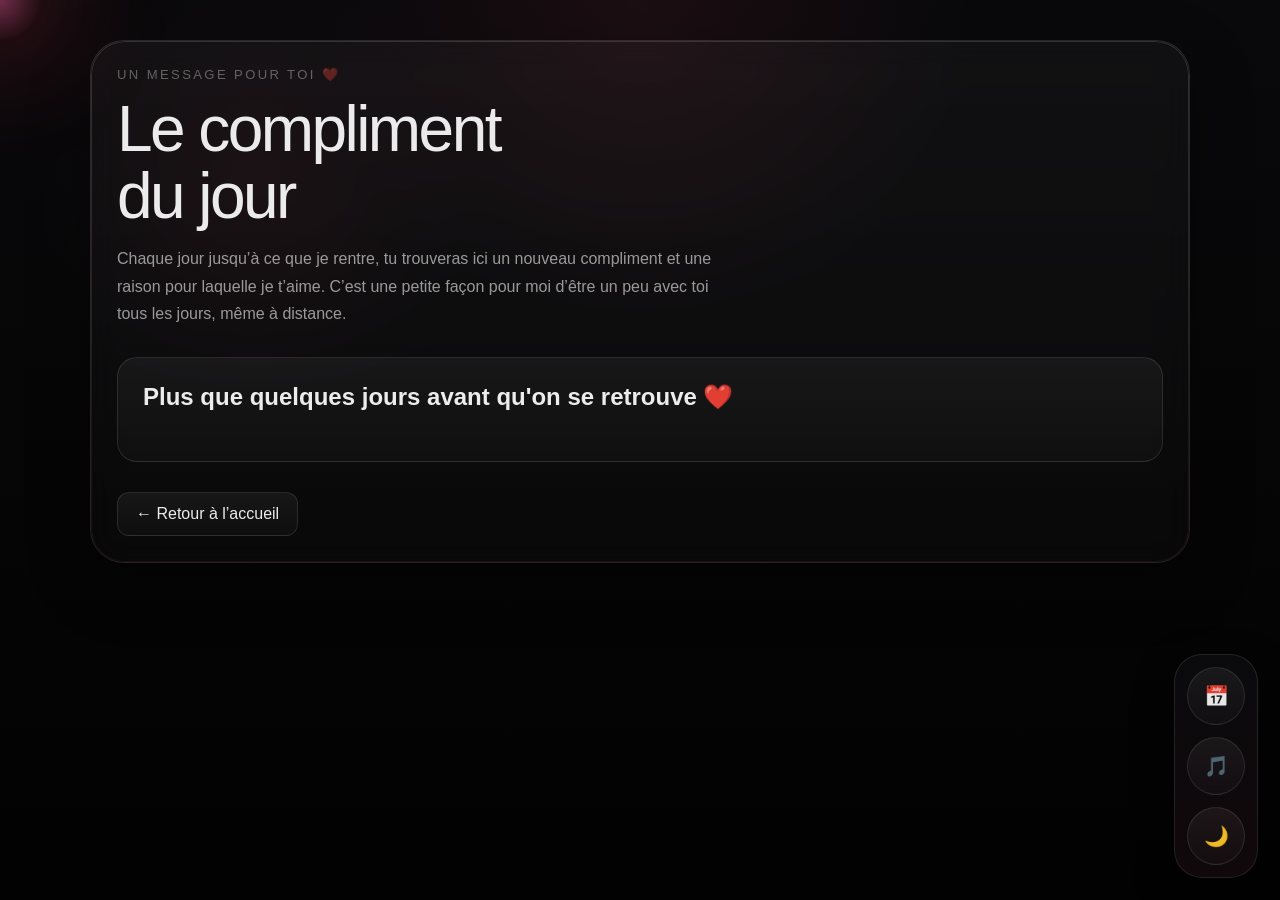
==== compliments.html @ b60f017e "Add files via upload" ====
<!DOCTYPE html>
<html lang="fr">

<head>
  <meta charset="UTF-8">
  <meta name="viewport" content="width=device-width, initial-scale=1.0">
  <title>Compliment du jour ❤️</title>
  <link rel="icon" href="data:image/svg+xml,<svg xmlns=%22http://www.w3.org/2000/svg%22 viewBox=%220 0 100 100%22><text y=%22.9em%22 font-size=%2290%22>❤️</text></svg>">
  <link rel="stylesheet" href="style.css">
</head>

<body>
  <div class="cursor-glow"></div>
  <div class="mouse-glow"></div>
  <div class="hearts-background" id="heartsBackground"></div>

  <div class="page">
    <section class="panel">
      <p class="section-label">Un message pour toi ❤️</p>

      <h1>Le compliment du jour</h1>

      <p class="compliment-explanation">
        Chaque jour jusqu’à ce que je rentre, tu trouveras ici un nouveau compliment et une raison pour laquelle je t’aime.
        C’est une petite façon pour moi d’être un peu avec toi tous les jours,
        même à distance.
      </p>

      <div class="compliment-box">
        <h2 id="complimentText"></h2>
        <p id="reasonText" class="compliment-reason"></p>
        <p id="dayCounter" class="compliment-day"></p>
      </div>

      <a href="index.html" class="back-button">
        ← Retour à l’accueil
      </a>
    </section>
  </div>

  <div class="floating-dock">
    <button class="dock-btn" id="datesBtn" type="button" aria-label="Dates importantes">
      <span class="dock-icon">📅</span>
    </button>

    <button class="dock-btn" id="musicBtn" type="button" aria-label="Musique">
      <span class="dock-icon">🎵</span>
    </button>

    <button class="dock-btn" id="themeBtn" type="button" aria-label="Changer de thème">
      <span class="dock-icon" id="themeIcon">🌙</span>
    </button>
  </div>

  <div class="overlay hidden" id="overlay"></div>

  <aside class="side-panel hidden" id="sidePanel">
    <div class="side-panel-header">
      <div>
        <p class="side-panel-label" id="panelLabel">Infos</p>
        <h3 id="panelTitle">Titre</h3>
      </div>

      <button class="close-panel-btn" id="closePanelBtn" type="button">✕</button>
    </div>

    <div class="side-panel-body" id="panelBody"></div>
  </aside>

  <audio id="loveAudio"></audio>

  <script src="script.js"></script>
  <script src="compliments.js"></script>

  <script>
    const glow = document.querySelector(".cursor-glow");
    let lastHeart = 0;

    document.addEventListener("mousemove", function (e) {
      if (!glow) return;

      glow.style.left = e.clientX + "px";
      glow.style.top = e.clientY + "px";

      const now = Date.now();
      if (now - lastHeart > 80) {
        lastHeart = now;
        createHeart(e.clientX, e.clientY);
      }
    });

    function createHeart(x, y) {
      const heart = document.createElement("div");
      heart.className = "heart-trail";
      heart.textContent = "💖";
      heart.style.left = x + "px";
      heart.style.top = y + "px";

      document.body.appendChild(heart);

      setTimeout(() => {
        heart.remove();
      }, 800);
    }
  </script>
</body>

</html>
---- style.css ----
* {
  margin: 0;
  padding: 0;
  box-sizing: border-box;
}

:root {
  --bg-1: #09090b;
  --bg-2: #020202;
  --glow: rgba(255, 50, 80, 0.14);

  --border: rgba(255, 255, 255, 0.1);
  --border-red: rgba(255, 70, 95, 0.24);

  --text: rgba(255, 255, 255, 0.92);
  --text-soft: rgba(255, 255, 255, 0.58);
  --text-faint: rgba(255, 255, 255, 0.34);

  --panel-bg: linear-gradient(180deg, rgba(255,255,255,0.035), rgba(255,255,255,0.018));
  --panel-border-glow: linear-gradient(180deg, rgba(255,255,255,0.14), rgba(255,77,109,0.08));

  --card-bg: linear-gradient(180deg, rgba(255,255,255,0.05), rgba(255,255,255,0.025));
  --card-hover: linear-gradient(180deg, rgba(255,77,109,0.11), rgba(255,255,255,0.03));

  --dock-bg: linear-gradient(180deg, rgba(12,12,14,0.85), rgba(20,10,14,0.82));
  --button-bg: linear-gradient(180deg, rgba(255,255,255,0.06), rgba(255,255,255,0.025));
  --button-hover: linear-gradient(180deg, rgba(255,77,109,0.15), rgba(255,255,255,0.03));

  --letter-card-bg:
    radial-gradient(circle at top right, rgba(255,77,109,0.15), transparent 40%),
    linear-gradient(180deg, #14080b 0%, #1b0b10 100%);
  --letter-card-text: rgba(255,255,255,0.92);
  --letter-card-soft: rgba(255,255,255,0.75);
  --letter-signature: #ff6b88;

  --modal-bg: linear-gradient(180deg, rgba(255,255,255,0.98), rgba(255,245,247,0.96));
  --modal-text: #30171a;

  --shadow: 0 20px 60px rgba(0, 0, 0, 0.35);
}

body.light-theme {
  --bg-1: #fff8fa;
  --bg-2: #ffeef2;
  --glow: rgba(255, 90, 120, 0.18);

  --border: rgba(120, 50, 70, 0.12);
  --border-red: rgba(255, 70, 95, 0.28);

  --text: #2d1820;
  --text-soft: rgba(45, 24, 32, 0.72);
  --text-faint: rgba(45, 24, 32, 0.46);

  --panel-bg: linear-gradient(180deg, rgba(255,255,255,0.78), rgba(255,250,251,0.7));
  --panel-border-glow: linear-gradient(180deg, rgba(255,255,255,0.9), rgba(255,77,109,0.14));

  --card-bg: linear-gradient(180deg, rgba(255,255,255,0.86), rgba(255,248,250,0.72));
  --card-hover: linear-gradient(180deg, rgba(255,220,228,0.95), rgba(255,245,247,0.85));

  --dock-bg: linear-gradient(180deg, rgba(255,255,255,0.88), rgba(255,245,247,0.84));
  --button-bg: linear-gradient(180deg, rgba(255,255,255,0.9), rgba(255,244,247,0.75));
  --button-hover: linear-gradient(180deg, rgba(255,220,228,1), rgba(255,240,244,0.9));

  --letter-card-bg:
    radial-gradient(circle at top right, rgba(255,77,109,0.14), transparent 40%),
    linear-gradient(180deg, #fff5f7 0%, #ffeef2 100%);
  --letter-card-text: #30171a;
  --letter-card-soft: rgba(48, 23, 26, 0.78);
  --letter-signature: #c7304f;

  --modal-bg: linear-gradient(180deg, rgba(255,255,255,0.98), rgba(255,245,247,0.96));
  --modal-text: #30171a;

  --shadow: 0 20px 60px rgba(120, 60, 80, 0.14);
}

body {
  font-family: "Inter", sans-serif;
  min-height: 100vh;
  color: var(--text);
  background:
    radial-gradient(circle at top center, rgba(255, 77, 109, 0.08), transparent 30%),
    radial-gradient(circle at 20% 20%, rgba(255, 77, 109, 0.05), transparent 18%),
    linear-gradient(180deg, var(--bg-1) 0%, var(--bg-2) 100%);
  overflow-x: hidden;
  position: relative;
  transition: background 0.3s ease, color 0.3s ease;
}

.mouse-glow {
  position: fixed;
  width: 320px;
  height: 320px;
  border-radius: 50%;
  pointer-events: none;
  background: radial-gradient(circle, var(--glow) 0%, rgba(255, 50, 80, 0.05) 35%, transparent 70%);
  transform: translate(-50%, -50%);
  z-index: 0;
  filter: blur(18px);
}

.hearts-background {
  position: fixed;
  inset: 0;
  overflow: hidden;
  pointer-events: none;
  z-index: 0;
}

.bg-heart {
  position: absolute;
  bottom: -40px;
  color: rgba(255, 77, 109, 0.16);
  animation: floatHeart linear forwards;
  user-select: none;
}

@keyframes floatHeart {
  from {
    transform: translateY(0) scale(1);
    opacity: 0;
  }
  15% {
    opacity: 1;
  }
  to {
    transform: translateY(-115vh) scale(1.3);
    opacity: 0;
  }
}

.page {
  position: relative;
  z-index: 1;
  width: min(1100px, calc(100% - 32px));
  margin: 0 auto;
  padding: 40px 0 120px;
  display: grid;
  gap: 26px;
}

.panel {
  border: 1px solid var(--border);
  border-radius: 34px;
  background: var(--panel-bg);
  box-shadow: var(--shadow);
  backdrop-filter: blur(14px);
  -webkit-backdrop-filter: blur(14px);
  padding: 26px;
  position: relative;
  overflow: hidden;
}

.panel::before {
  content: "";
  position: absolute;
  inset: 0;
  border-radius: inherit;
  padding: 1px;
  background: var(--panel-border-glow);
  -webkit-mask: linear-gradient(#fff 0 0) content-box, linear-gradient(#fff 0 0);
  -webkit-mask-composite: xor;
  mask-composite: exclude;
  pointer-events: none;
}

.section-label {
  color: var(--text-faint);
  text-transform: uppercase;
  letter-spacing: 0.18em;
  font-size: 0.82rem;
  margin-bottom: 14px;
}

h1 {
  font-size: clamp(2rem, 5vw, 4rem);
  font-weight: 500;
  line-height: 1.05;
  letter-spacing: -0.04em;
  max-width: 12ch;
}

.intro-text {
  margin-top: 16px;
  max-width: 60ch;
  color: var(--text-soft);
  line-height: 1.7;
  font-size: 1rem;
}

.home-grid {
  margin-top: 28px;
  display: grid;
  grid-template-columns: 1fr 1fr;
  gap: 16px;
}

.feature-card {
  display: block;
  text-decoration: none;
  color: var(--text);
  min-height: 180px;
  padding: 22px;
  border-radius: 24px;
  border: 1px solid rgba(255,255,255,0.08);
  background: var(--card-bg);
  transition: transform 0.3s ease, border-color 0.3s ease, background 0.3s ease, box-shadow 0.3s ease;
  position: relative;
  overflow: hidden;
}

.feature-card::before {
  content: "";
  position: absolute;
  inset: 0;
  background: radial-gradient(circle at top right, rgba(255, 77, 109, 0.12), transparent 35%);
  opacity: 0;
  transition: opacity 0.3s ease;
}

.feature-card:hover {
  transform: translateY(-4px);
  border-color: var(--border-red);
  background: var(--card-hover);
  box-shadow: 0 14px 34px rgba(255, 77, 109, 0.1);
}

.feature-card:hover::before {
  opacity: 1;
}

.feature-tag {
  display: inline-block;
  margin-bottom: 16px;
  padding: 8px 12px;
  border-radius: 999px;
  font-size: 0.82rem;
  color: rgba(255,255,255,0.75);
  background: rgba(255,255,255,0.06);
  border: 1px solid rgba(255,255,255,0.08);
}

.feature-card h2 {
  font-size: 1.6rem;
  font-weight: 500;
  margin-bottom: 10px;
}

.feature-card p {
  color: var(--text-soft);
  line-height: 1.6;
}

.large-card {
  min-height: 220px;
}

/* Lettre simple */

.love-letter-card {
  width: min(100%, 560px);
  margin: 0 auto;
  display: block;
  border: none;
  background: transparent;
  cursor: pointer;
}

.love-letter-paper {
  padding: 28px 24px;
  border-radius: 24px;
  background: var(--letter-card-bg);
  color: var(--letter-card-text);
  border: 1px solid var(--border);
  box-shadow: 0 18px 40px rgba(0,0,0,0.28);
  transition: transform 0.25s ease, box-shadow 0.25s ease;
  text-align: left;
}

.love-letter-paper h2 {
  color: var(--letter-card-text);
}

.love-letter-paper p {
  color: var(--letter-card-soft);
}

.love-letter-paper .signature {
  color: var(--letter-signature);
}

.love-letter-paper::before{
  content:"";
  position:absolute;
  inset:0;

  background:
    linear-gradient(120deg, transparent 40%, rgba(255,77,109,0.15), transparent 60%);

  opacity:0.25;

  pointer-events:none;
}

.love-letter-card:hover .love-letter-paper{
  transform: translateY(-4px) scale(1.01);

  box-shadow:
    0 24px 48px rgba(0,0,0,0.32),
    0 0 20px rgba(255,77,109,0.15);
}

.love-letter-card:hover .love-letter-paper {
  transform: translateY(-3px);
  box-shadow: 0 24px 48px rgba(0,0,0,0.32);
}

.letter-kicker {
  color: #c7304f;
  font-weight: 600;
  margin-bottom: 10px;
}

.love-letter-paper h2,
.letter-modal-card h2 {
  font-size: clamp(1.4rem, 3vw, 2rem);
  margin-bottom: 12px;
}

.love-letter-paper p,
.letter-modal-card p {
  line-height: 1.6;
  margin-bottom: 10px;
}

.signature {
  margin-top: 14px;
  font-weight: 600;
  color: #a61d39;
}

.letter-hint {
  display: block;
  margin-top: 12px;
  color: var(--text-soft);
  text-align: center;
}

/* Dock fixe */

.floating-dock {
  position: fixed;
  right: 22px;
  bottom: 22px;
  z-index: 30;
  display: flex;
  flex-direction: column;
  gap: 12px;
  padding: 12px;
  border-radius: 28px;
  border: 1px solid var(--border);
  background: var(--dock-bg);
  backdrop-filter: blur(18px);
  -webkit-backdrop-filter: blur(18px);
  box-shadow: 0 16px 40px rgba(0,0,0,0.34);
}

.dock-btn {
  width: 58px;
  height: 58px;
  border-radius: 50%;
  border: 1px solid var(--border);
  background: var(--button-bg);
  color: var(--text);
  cursor: pointer;
  display: grid;
  place-items: center;
  transition: transform 0.25s ease, border-color 0.25s ease, background 0.25s ease, box-shadow 0.25s ease;
}

.dock-btn:hover {
  transform: translateY(-2px) scale(1.03);
  border-color: var(--border-red);
  background: var(--button-hover);
  box-shadow: 0 10px 24px rgba(255, 77, 109, 0.16);
}

.dock-icon {
  font-size: 1.25rem;
}

/* Overlay */

.overlay {
  position: fixed;
  inset: 0;
  background: rgba(0, 0, 0, 0.45);
  backdrop-filter: blur(4px);
  z-index: 39;
}

/* Panneau latéral */

.side-panel {
  position: fixed;
  top: 20px;
  right: 20px;
  width: min(420px, calc(100% - 24px));
  max-height: calc(100vh - 40px);
  overflow: auto;
  z-index: 40;
  border-radius: 28px;
  border: 1px solid var(--border);
  background: var(--dock-bg);
  box-shadow: 0 24px 60px rgba(0,0,0,0.4);
  padding: 20px;
}

.side-panel-header {
  display: flex;
  align-items: flex-start;
  justify-content: space-between;
  gap: 16px;
  margin-bottom: 18px;
}

.side-panel-label {
  color: var(--text-faint);
  text-transform: uppercase;
  letter-spacing: 0.16em;
  font-size: 0.75rem;
  margin-bottom: 8px;
}

.side-panel-header h3 {
  font-size: 1.5rem;
  font-weight: 500;
}

.close-panel-btn,
.close-letter-btn {
  width: 42px;
  height: 42px;
  border-radius: 50%;
  border: 1px solid rgba(255,255,255,0.08);
  background: rgba(255,255,255,0.06);
  color: white;
  cursor: pointer;
  flex-shrink: 0;
}

.side-panel-body {
  color: var(--text-soft);
  line-height: 1.7;
}

.panel-big-text {
  font-size: 1.05rem;
  color: var(--text-soft);
  line-height: 1.8;
}

/* Contrôles musique */

.music-controls {
  display: flex;
  gap: 12px;
  margin-top: 18px;
  flex-wrap: wrap;
}

.music-control-btn {
  min-width: 56px;
  height: 56px;
  border-radius: 50%;
  border: 1px solid rgba(255,255,255,0.08);
  background: linear-gradient(180deg, rgba(255,255,255,0.06), rgba(255,255,255,0.025));
  color: white;
  cursor: pointer;
  font-size: 1.1rem;
}

.volume-control {
  margin-top: 18px;
  display: grid;
  gap: 10px;
}

.volume-control label {
  color: var(--text-soft);
}

.volume-control input {
  width: 100%;
}

/* Modal lettre */

.letter-modal {
  position: fixed;
  inset: 0;
  z-index: 45;
  display: grid;
  place-items: center;
  padding: 20px;
  background: rgba(0, 0, 0, 0.55);
  backdrop-filter: blur(4px);
}

.letter-modal-card {
  position: relative;

  width: min(900px, 92vw);

  max-height: 90vh;

  overflow: auto;

  padding: 40px 42px;

  border-radius: 28px;

  background: var(--letter-card-bg);

  color: var(--letter-card-text);

  border: 1px solid var(--border);

  box-shadow: 0 30px 80px rgba(0,0,0,0.45);
}

@media (max-width: 640px) {

  .letter-modal-card{
    width: 95vw;
    padding: 28px 22px;
  }

  .letter-modal-card h2{
    font-size: 1.6rem;
  }

}

.letter-modal-card {
  animation: letterOpen 0.35s ease;
}

@keyframes letterOpen {
  from {
    transform: scale(0.92);
    opacity: 0;
  }

  to {
    transform: scale(1);
    opacity: 1;
  }
}

.letter-modal-card p {
  font-size: 1.05rem;
  line-height: 1.9;
}

.letter-modal-card h2 {
  font-size: 2rem;
  margin-bottom: 18px;
}

.letter-modal-card .signature {
  margin-top: 28px;
  font-size: 1.1rem;
}

.letter-modal-card h2 {
  color: var(--letter-card-text);
}

.letter-modal-card p {
  color: var(--letter-card-soft);
}

.letter-modal-card .signature {
  color: var(--letter-signature);
}

.close-letter-btn {
  position: absolute;
  top: 16px;
  right: 16px;
  color: var(--letter-card-text);
  background: rgba(255,255,255,0.08);
  border: 1px solid var(--border);
}

.close-letter-btn {
  position: absolute;
  top: 16px;
  right: 16px;
  color: #30171a;
  background: rgba(0,0,0,0.06);
}

/* Utilitaires */

.hidden {
  display: none;
}

.reveal {
  opacity: 0;
  transform: translateY(24px);
  animation: revealUp 0.8s ease forwards;
}

.delay-1 {
  animation-delay: 0.18s;
}

@keyframes revealUp {
  to {
    opacity: 1;
    transform: translateY(0);
  }
}

/* Responsive */

@media (max-width: 900px) {
  .page {
    width: min(100%, calc(100% - 24px));
    padding: 22px 0 120px;
    gap: 18px;
  }

  .panel {
    padding: 18px;
    border-radius: 26px;
  }



  .large-card {
    min-height: 180px;
  }
}

@media (max-width: 640px) {
  .mouse-glow {
    width: 220px;
    height: 220px;
  }

  .panel {
    padding: 14px;
    border-radius: 22px;
  }

  h1 {
    max-width: 100%;
  }

  .feature-card {
    min-height: 150px;
    padding: 18px;
    border-radius: 18px;
  }

  .feature-card h2 {
    font-size: 1.3rem;
  }

  .love-letter-paper {
    padding: 20px 18px;
  }

  .floating-dock {
    right: 14px;
    bottom: 14px;
    padding: 10px;
    border-radius: 24px;
  }

  .dock-btn {
    width: 52px;
    height: 52px;
  }

  .side-panel {
    top: auto;
    right: 12px;
    left: 12px;
    bottom: 12px;
    width: auto;
    max-height: 72vh;
    border-radius: 24px;
  }
}

.dates-stack {
  display: grid;
  gap: 12px;
  margin-top: 8px;
}

.date-item {
  padding: 16px 16px 14px;
  border-radius: 18px;
  border: 1px solid var(--border);
  background: var(--card-bg);
}

.date-item-label {
  display: block;
  font-size: 0.8rem;
  letter-spacing: 0.12em;
  text-transform: uppercase;
  color: var(--text-faint);
  margin-bottom: 8px;
}

.date-item-value {
  font-size: 1.02rem;
  line-height: 1.7;
  color: var(--text-soft);
}

.date-item {
  padding: 16px 16px 14px;
  border-radius: 18px;
  border: 1px solid var(--border);
  background: var(--card-bg);
  cursor: pointer;
  transition: transform 0.25s ease, border-color 0.25s ease, background 0.25s ease, box-shadow 0.25s ease;
  user-select: none;
}

.date-item:hover {
  transform: translateY(-2px);
  border-color: var(--border-red);
  background: var(--card-hover);
  box-shadow: 0 10px 24px rgba(255, 77, 109, 0.08);
}

.date-item-label {
  display: block;
  font-size: 0.8rem;
  letter-spacing: 0.12em;
  text-transform: uppercase;
  color: var(--text-faint);
  margin-bottom: 8px;
}

.date-item-value {
  font-size: 1.02rem;
  line-height: 1.7;
  color: var(--text-soft);
  transition: filter 0.25s ease, opacity 0.25s ease;
}

.date-item-label {
  display: block;
  font-size: 0.8rem;
  letter-spacing: 0.12em;
  text-transform: uppercase;
  color: var(--text-faint);
  margin-bottom: 8px;
  transition: filter 0.25s ease, opacity 0.25s ease;
}

.date-item.is-hidden .date-item-label {
  filter: blur(8px);
  opacity: 0.9;
}

.date-item.is-revealed .date-item-label {
  filter: blur(0);
  opacity: 1;
}

.date-item-hint {
  display: inline-block;
  margin-top: 10px;
  font-size: 0.82rem;
  color: var(--text-faint);
}

.compliment-reason{
margin-top:20px;
font-size:1.2rem;
color:var(--text-soft);
line-height:1.8;
}

.compliment-day{
margin-top:25px;
font-size:0.9rem;
color:var(--text-faint);
}

.compliment-explanation{

margin-top:15px;
max-width:600px;
line-height:1.7;
color:var(--text-soft);

}

.compliment-box{

margin-top:30px;
padding:25px;

border-radius:20px;

border:1px solid var(--border);

background:var(--card-bg);

}

.back-button{

display:inline-block;

margin-top:30px;
padding:12px 18px;

border-radius:12px;

border:1px solid var(--border);

background:var(--button-bg);

text-decoration:none;

color:var(--text);

transition:0.25s;

}

.back-button:hover{

border-color:var(--border-red);

background:var(--button-hover);

}

.cursor-glow {
  position: fixed;
  left: 0;
  top: 0;
  width: 80px;
  height: 80px;
  border-radius: 50%;
  pointer-events: none;
  transform: translate(-50%, -50%);
  z-index: 9999;
  background: radial-gradient(
    circle,
    rgba(255, 105, 180, 0.35) 0%,
    rgba(255, 105, 180, 0.15) 40%,
    rgba(255, 105, 180, 0) 75%
  );
}

.heart-trail {
  position: fixed;
  pointer-events: none;
  z-index: 9999;
  font-size: 16px;
  transform: translate(-50%, -50%);
  animation: heartFade 0.8s linear forwards;
}

@keyframes heartFade {
  0% {
    opacity: 1;
    transform: translate(-50%, -50%) scale(1);
  }
  100% {
    opacity: 0;
    transform: translate(-50%, -80px) scale(1.4);
  }
}

/* =========================
   THÈME COMMUN POUR LES JEUX
   ========================= */

.game-page {
  position: relative;
  z-index: 1;
  width: min(1100px, calc(100% - 32px));
  margin: 0 auto;
  padding: 40px 0 120px;
  display: grid;
  gap: 26px;
}

.game-panel {
  border: 1px solid var(--border);
  border-radius: 34px;
  background: var(--panel-bg);
  box-shadow: var(--shadow);
  backdrop-filter: blur(14px);
  -webkit-backdrop-filter: blur(14px);
  padding: 26px;
  position: relative;
  overflow: hidden;
}

.game-panel::before {
  content: "";
  position: absolute;
  inset: 0;
  border-radius: inherit;
  padding: 1px;
  background: var(--panel-border-glow);
  -webkit-mask: linear-gradient(#fff 0 0) content-box, linear-gradient(#fff 0 0);
  -webkit-mask-composite: xor;
  mask-composite: exclude;
  pointer-events: none;
}

.game-title {
  font-size: clamp(2rem, 5vw, 4rem);
  font-weight: 500;
  line-height: 1.05;
  letter-spacing: -0.04em;
  max-width: 16ch;
}

.game-subtitle {
  margin-top: 14px;
  color: var(--text-soft);
  line-height: 1.7;
  font-size: 1rem;
}

.game-topbar {
  margin-top: 24px;
  display: flex;
  flex-wrap: wrap;
  gap: 12px;
}

.game-stat {
  padding: 12px 16px;
  border-radius: 16px;
  border: 1px solid var(--border);
  background: var(--card-bg);
  color: var(--text-soft);
  font-size: 0.98rem;
}

.game-actions {
  margin-top: 22px;
  display: flex;
  flex-wrap: wrap;
  gap: 12px;
}

.game-button,
.game-link {
  display: inline-flex;
  align-items: center;
  justify-content: center;
  min-height: 52px;
  padding: 12px 18px;
  border-radius: 16px;
  border: 1px solid var(--border);
  background: var(--button-bg);
  color: var(--text);
  text-decoration: none;
  cursor: pointer;
  transition: transform 0.25s ease, border-color 0.25s ease, background 0.25s ease, box-shadow 0.25s ease;
}

.game-button:hover,
.game-link:hover {
  transform: translateY(-2px);
  border-color: var(--border-red);
  background: var(--button-hover);
  box-shadow: 0 10px 24px rgba(255, 77, 109, 0.16);
}

.game-button {
  font: inherit;
}

.game-area {
  position: relative;
  width: 100%;
  min-height: 420px;
  border-radius: 28px;
  border: 1px solid var(--border);
  background: var(--card-bg);
  box-shadow: var(--shadow);
  overflow: hidden;
  padding: 20px;
}

.reward-box {
  border: 1px solid var(--border);
  border-radius: 28px;
  background: var(--panel-bg);
  box-shadow: var(--shadow);
  backdrop-filter: blur(14px);
  -webkit-backdrop-filter: blur(14px);
  padding: 26px;
  position: relative;
  overflow: hidden;
  animation: letterOpen 0.35s ease;
}

.reward-box::before {
  content: "";
  position: absolute;
  inset: 0;
  border-radius: inherit;
  padding: 1px;
  background: var(--panel-border-glow);
  -webkit-mask: linear-gradient(#fff 0 0) content-box, linear-gradient(#fff 0 0);
  -webkit-mask-composite: xor;
  mask-composite: exclude;
  pointer-events: none;
}

.reward-box h2 {
  font-size: clamp(1.4rem, 3vw, 2rem);
  margin-bottom: 12px;
}

.reward-box p {
  color: var(--text-soft);
  line-height: 1.7;
}

#rewardText {
  font-size: 1.05rem;
  color: var(--text);
  line-height: 1.8;
}

/* éléments des jeux */
.heart,
.flash-heart,
.choice-heart {
  position: absolute;
  cursor: pointer;
  user-select: none;
  transition: transform 0.18s ease, filter 0.18s ease;
}

.heart:hover,
.flash-heart:hover,
.choice-heart:hover {
  transform: scale(1.08);
  filter: drop-shadow(0 0 10px rgba(255, 77, 109, 0.35));
}

.choice-heart {
  position: static;
  font-size: 70px;
}

.memory-grid {
  display: grid;
  grid-template-columns: repeat(4, 1fr);
  gap: 14px;
}

.card {
  height: 100px;
  border-radius: 20px;
  border: 1px solid var(--border);
  background: var(--card-bg);
  display: flex;
  align-items: center;
  justify-content: center;
  font-size: 2rem;
  cursor: pointer;
  user-select: none;
  transition: transform 0.22s ease, border-color 0.22s ease, background 0.22s ease, box-shadow 0.22s ease;
}

.card:hover {
  transform: translateY(-2px);
  border-color: var(--border-red);
  background: var(--card-hover);
  box-shadow: 0 10px 24px rgba(255, 77, 109, 0.1);
}

.card.flipped,
.card.matched {
  border-color: var(--border-red);
  background: var(--card-hover);
}

@media (max-width: 900px) {
  .game-page {
    width: min(100%, calc(100% - 24px));
    padding: 22px 0 120px;
    gap: 18px;
  }

  .game-panel,
  .reward-box {
    padding: 18px;
    border-radius: 26px;
  }
}

@media (max-width: 640px) {
  .game-panel,
  .reward-box {
    padding: 14px;
    border-radius: 22px;
  }

  .game-area {
    min-height: 340px;
    border-radius: 22px;
    padding: 14px;
  }

  .memory-grid {
    grid-template-columns: repeat(4, 1fr);
    gap: 10px;
  }

  .card {
    height: 76px;
    font-size: 1.6rem;
    border-radius: 16px;
  }

  .game-actions {
    flex-direction: column;
  }

  .game-button,
  .game-link {
    width: 100%;
  }
}

/* Dock plus petite sur les pages de jeux */

body.game-mode .floating-dock{
right:14px;
bottom:14px;
padding:8px;
border-radius:22px;
gap:8px;
}

body.game-mode .dock-btn{
width:44px;
height:44px;
}

body.game-mode .dock-icon{
font-size:1rem;
}

body.game-mode .floating-dock{
opacity:0.7;
}

body.game-mode .floating-dock:hover{
opacity:1;
}

body.game-mode .floating-dock{
bottom:30px;
}
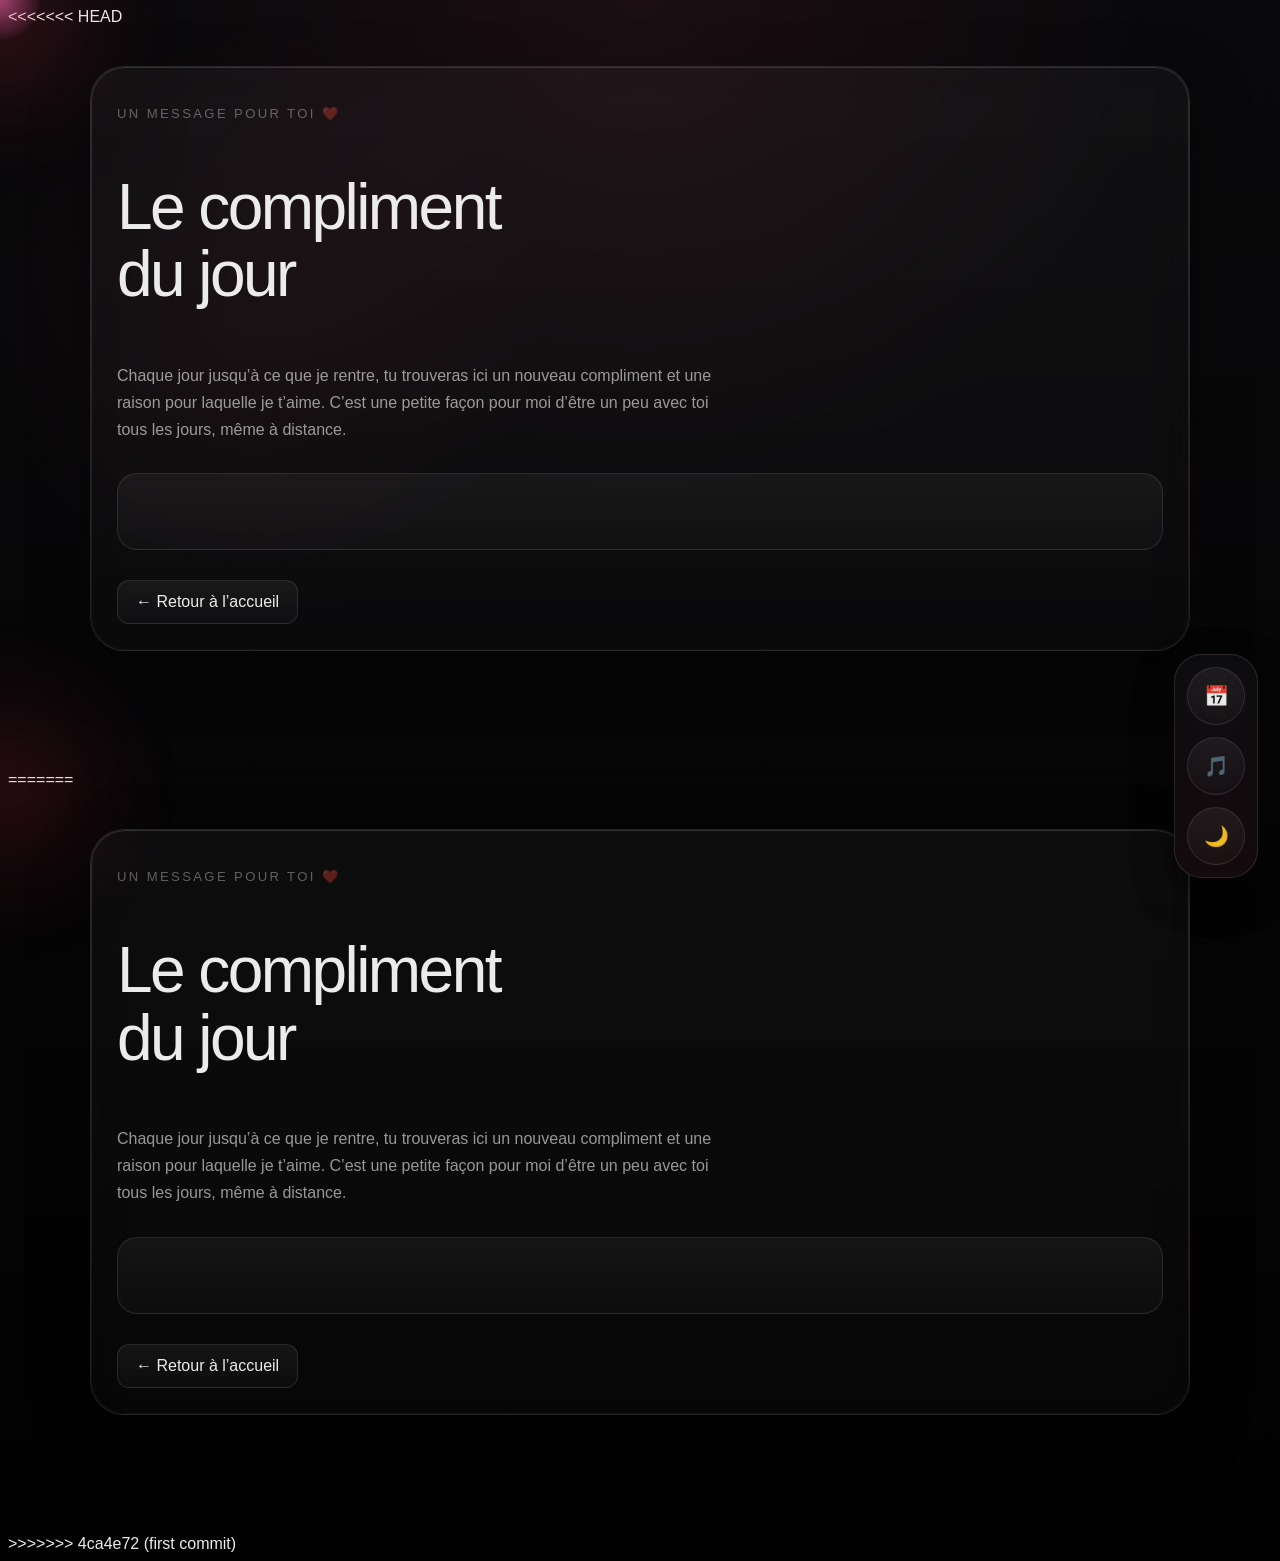
==== commit 86e823f5: "first commit" ====
--- a/compliments.html
+++ b/compliments.html
@@ -1,108 +1,222 @@
+<<<<<<< HEAD
 <!DOCTYPE html>
 <html lang="fr">
 
 <head>
-  <meta charset="UTF-8">
-  <meta name="viewport" content="width=device-width, initial-scale=1.0">
-  <title>Compliment du jour ❤️</title>
-  <link rel="icon" href="data:image/svg+xml,<svg xmlns=%22http://www.w3.org/2000/svg%22 viewBox=%220 0 100 100%22><text y=%22.9em%22 font-size=%2290%22>❤️</text></svg>">
-  <link rel="stylesheet" href="style.css">
+    <meta charset="UTF-8">
+    <meta name="viewport" content="width=device-width, initial-scale=1.0">
+    <title>Compliment du jour ❤️</title>
+    <link rel="icon"
+        href="data:image/svg+xml,<svg xmlns=%22http://www.w3.org/2000/svg%22 viewBox=%220 0 100 100%22><text y=%22.9em%22 font-size=%2290%22>❤️</text></svg>">
+    <link rel="stylesheet" href="style.css">
 </head>
 
 <body>
-  <div class="cursor-glow"></div>
-  <div class="mouse-glow"></div>
-  <div class="hearts-background" id="heartsBackground"></div>
-
-  <div class="page">
-    <section class="panel">
-      <p class="section-label">Un message pour toi ❤️</p>
-
-      <h1>Le compliment du jour</h1>
-
-      <p class="compliment-explanation">
-        Chaque jour jusqu’à ce que je rentre, tu trouveras ici un nouveau compliment et une raison pour laquelle je t’aime.
-        C’est une petite façon pour moi d’être un peu avec toi tous les jours,
-        même à distance.
-      </p>
-
-      <div class="compliment-box">
-        <h2 id="complimentText"></h2>
-        <p id="reasonText" class="compliment-reason"></p>
-        <p id="dayCounter" class="compliment-day"></p>
-      </div>
-
-      <a href="index.html" class="back-button">
-        ← Retour à l’accueil
-      </a>
-    </section>
-  </div>
-
-  <div class="floating-dock">
-    <button class="dock-btn" id="datesBtn" type="button" aria-label="Dates importantes">
-      <span class="dock-icon">📅</span>
-    </button>
-
-    <button class="dock-btn" id="musicBtn" type="button" aria-label="Musique">
-      <span class="dock-icon">🎵</span>
-    </button>
-
-    <button class="dock-btn" id="themeBtn" type="button" aria-label="Changer de thème">
-      <span class="dock-icon" id="themeIcon">🌙</span>
-    </button>
-  </div>
-
-  <div class="overlay hidden" id="overlay"></div>
-
-  <aside class="side-panel hidden" id="sidePanel">
-    <div class="side-panel-header">
-      <div>
-        <p class="side-panel-label" id="panelLabel">Infos</p>
-        <h3 id="panelTitle">Titre</h3>
-      </div>
-
-      <button class="close-panel-btn" id="closePanelBtn" type="button">✕</button>
+    <div class="cursor-glow"></div>
+    <div class="mouse-glow"></div>
+    <div class="hearts-background" id="heartsBackground"></div>
+
+    <div class="page">
+        <section class="panel">
+            <p class="section-label">Un message pour toi ❤️</p>
+
+            <h1>Le compliment du jour</h1>
+
+            <p class="compliment-explanation">
+                Chaque jour jusqu’à ce que je rentre, tu trouveras ici un nouveau compliment et une raison pour laquelle
+                je t’aime.
+                C’est une petite façon pour moi d’être un peu avec toi tous les jours,
+                même à distance.
+            </p>
+
+            <div class="compliment-box">
+                <h2 id="complimentText"></h2>
+                <p id="reasonText" class="compliment-reason"></p>
+                <p id="dayCounter" class="compliment-day"></p>
+            </div>
+
+            <a href="index.html" class="back-button">
+                ← Retour à l’accueil
+            </a>
+        </section>
     </div>
 
-    <div class="side-panel-body" id="panelBody"></div>
-  </aside>
-
-  <audio id="loveAudio"></audio>
-
-  <script src="script.js"></script>
-  <script src="compliments.js"></script>
-
-  <script>
-    const glow = document.querySelector(".cursor-glow");
-    let lastHeart = 0;
-
-    document.addEventListener("mousemove", function (e) {
-      if (!glow) return;
-
-      glow.style.left = e.clientX + "px";
-      glow.style.top = e.clientY + "px";
-
-      const now = Date.now();
-      if (now - lastHeart > 80) {
-        lastHeart = now;
-        createHeart(e.clientX, e.clientY);
-      }
-    });
-
-    function createHeart(x, y) {
-      const heart = document.createElement("div");
-      heart.className = "heart-trail";
-      heart.textContent = "💖";
-      heart.style.left = x + "px";
-      heart.style.top = y + "px";
-
-      document.body.appendChild(heart);
-
-      setTimeout(() => {
-        heart.remove();
-      }, 800);
-    }
-  </script>
+    <div class="floating-dock">
+        <button class="dock-btn" id="datesBtn" type="button" aria-label="Dates importantes">
+            <span class="dock-icon">📅</span>
+        </button>
+
+        <button class="dock-btn" id="musicBtn" type="button" aria-label="Musique">
+            <span class="dock-icon">🎵</span>
+        </button>
+
+        <button class="dock-btn" id="themeBtn" type="button" aria-label="Changer de thème">
+            <span class="dock-icon" id="themeIcon">🌙</span>
+        </button>
+    </div>
+
+    <div class="overlay hidden" id="overlay"></div>
+
+    <aside class="side-panel hidden" id="sidePanel">
+        <div class="side-panel-header">
+            <div>
+                <p class="side-panel-label" id="panelLabel">Infos</p>
+                <h3 id="panelTitle">Titre</h3>
+            </div>
+
+            <button class="close-panel-btn" id="closePanelBtn" type="button">✕</button>
+        </div>
+
+        <div class="side-panel-body" id="panelBody"></div>
+    </aside>
+
+    <audio id="loveAudio"></audio>
+
+    <script src="script.js"></script>
+    <script src="compliments.js"></script>
+
+    <script>
+        const glow = document.querySelector(".cursor-glow");
+        let lastHeart = 0;
+
+        document.addEventListener("mousemove", function (e) {
+            if (!glow) return;
+
+            glow.style.left = e.clientX + "px";
+            glow.style.top = e.clientY + "px";
+
+            const now = Date.now();
+            if (now - lastHeart > 80) {
+                lastHeart = now;
+                createHeart(e.clientX, e.clientY);
+            }
+        });
+
+        function createHeart(x, y) {
+            const heart = document.createElement("div");
+            heart.className = "heart-trail";
+            heart.textContent = "💖";
+            heart.style.left = x + "px";
+            heart.style.top = y + "px";
+
+            document.body.appendChild(heart);
+
+            setTimeout(() => {
+                heart.remove();
+            }, 800);
+        }
+    </script>
 </body>
 
+=======
+<!DOCTYPE html>
+<html lang="fr">
+
+<head>
+    <meta charset="UTF-8">
+    <meta name="viewport" content="width=device-width, initial-scale=1.0">
+    <title>Compliment du jour ❤️</title>
+    <link rel="icon"
+        href="data:image/svg+xml,<svg xmlns=%22http://www.w3.org/2000/svg%22 viewBox=%220 0 100 100%22><text y=%22.9em%22 font-size=%2290%22>❤️</text></svg>">
+    <link rel="stylesheet" href="style.css">
+</head>
+
+<body>
+    <div class="cursor-glow"></div>
+    <div class="mouse-glow"></div>
+    <div class="hearts-background" id="heartsBackground"></div>
+
+    <div class="page">
+        <section class="panel">
+            <p class="section-label">Un message pour toi ❤️</p>
+
+            <h1>Le compliment du jour</h1>
+
+            <p class="compliment-explanation">
+                Chaque jour jusqu’à ce que je rentre, tu trouveras ici un nouveau compliment et une raison pour laquelle
+                je t’aime.
+                C’est une petite façon pour moi d’être un peu avec toi tous les jours,
+                même à distance.
+            </p>
+
+            <div class="compliment-box">
+                <h2 id="complimentText"></h2>
+                <p id="reasonText" class="compliment-reason"></p>
+                <p id="dayCounter" class="compliment-day"></p>
+            </div>
+
+            <a href="index.html" class="back-button">
+                ← Retour à l’accueil
+            </a>
+        </section>
+    </div>
+
+    <div class="floating-dock">
+        <button class="dock-btn" id="datesBtn" type="button" aria-label="Dates importantes">
+            <span class="dock-icon">📅</span>
+        </button>
+
+        <button class="dock-btn" id="musicBtn" type="button" aria-label="Musique">
+            <span class="dock-icon">🎵</span>
+        </button>
+
+        <button class="dock-btn" id="themeBtn" type="button" aria-label="Changer de thème">
+            <span class="dock-icon" id="themeIcon">🌙</span>
+        </button>
+    </div>
+
+    <div class="overlay hidden" id="overlay"></div>
+
+    <aside class="side-panel hidden" id="sidePanel">
+        <div class="side-panel-header">
+            <div>
+                <p class="side-panel-label" id="panelLabel">Infos</p>
+                <h3 id="panelTitle">Titre</h3>
+            </div>
+
+            <button class="close-panel-btn" id="closePanelBtn" type="button">✕</button>
+        </div>
+
+        <div class="side-panel-body" id="panelBody"></div>
+    </aside>
+
+    <audio id="loveAudio"></audio>
+
+    <script src="script.js"></script>
+    <script src="compliments.js"></script>
+
+    <script>
+        const glow = document.querySelector(".cursor-glow");
+        let lastHeart = 0;
+
+        document.addEventListener("mousemove", function (e) {
+            if (!glow) return;
+
+            glow.style.left = e.clientX + "px";
+            glow.style.top = e.clientY + "px";
+
+            const now = Date.now();
+            if (now - lastHeart > 80) {
+                lastHeart = now;
+                createHeart(e.clientX, e.clientY);
+            }
+        });
+
+        function createHeart(x, y) {
+            const heart = document.createElement("div");
+            heart.className = "heart-trail";
+            heart.textContent = "💖";
+            heart.style.left = x + "px";
+            heart.style.top = y + "px";
+
+            document.body.appendChild(heart);
+
+            setTimeout(() => {
+                heart.remove();
+            }, 800);
+        }
+    </script>
+</body>
+
+>>>>>>> 4ca4e72 (first commit)
 </html>
--- a/style.css
+++ b/style.css
@@ -1,891 +1,893 @@
+<<<<<<< HEAD
 * {
-  margin: 0;
-  padding: 0;
-  box-sizing: border-box;
+    margin: 0;
+    padding: 0;
+    box-sizing: border-box;
 }
 
 :root {
-  --bg-1: #09090b;
-  --bg-2: #020202;
-  --glow: rgba(255, 50, 80, 0.14);
-
-  --border: rgba(255, 255, 255, 0.1);
-  --border-red: rgba(255, 70, 95, 0.24);
-
-  --text: rgba(255, 255, 255, 0.92);
-  --text-soft: rgba(255, 255, 255, 0.58);
-  --text-faint: rgba(255, 255, 255, 0.34);
-
-  --panel-bg: linear-gradient(180deg, rgba(255,255,255,0.035), rgba(255,255,255,0.018));
-  --panel-border-glow: linear-gradient(180deg, rgba(255,255,255,0.14), rgba(255,77,109,0.08));
-
-  --card-bg: linear-gradient(180deg, rgba(255,255,255,0.05), rgba(255,255,255,0.025));
-  --card-hover: linear-gradient(180deg, rgba(255,77,109,0.11), rgba(255,255,255,0.03));
-
-  --dock-bg: linear-gradient(180deg, rgba(12,12,14,0.85), rgba(20,10,14,0.82));
-  --button-bg: linear-gradient(180deg, rgba(255,255,255,0.06), rgba(255,255,255,0.025));
-  --button-hover: linear-gradient(180deg, rgba(255,77,109,0.15), rgba(255,255,255,0.03));
-
-  --letter-card-bg:
-    radial-gradient(circle at top right, rgba(255,77,109,0.15), transparent 40%),
-    linear-gradient(180deg, #14080b 0%, #1b0b10 100%);
-  --letter-card-text: rgba(255,255,255,0.92);
-  --letter-card-soft: rgba(255,255,255,0.75);
-  --letter-signature: #ff6b88;
-
-  --modal-bg: linear-gradient(180deg, rgba(255,255,255,0.98), rgba(255,245,247,0.96));
-  --modal-text: #30171a;
-
-  --shadow: 0 20px 60px rgba(0, 0, 0, 0.35);
+    --bg-1: #09090b;
+    --bg-2: #020202;
+    --glow: rgba(255, 50, 80, 0.14);
+
+    --border: rgba(255, 255, 255, 0.1);
+    --border-red: rgba(255, 70, 95, 0.24);
+
+    --text: rgba(255, 255, 255, 0.92);
+    --text-soft: rgba(255, 255, 255, 0.58);
+    --text-faint: rgba(255, 255, 255, 0.34);
+
+    --panel-bg: linear-gradient(180deg, rgba(255, 255, 255, 0.035), rgba(255, 255, 255, 0.018));
+    --panel-border-glow: linear-gradient(180deg, rgba(255, 255, 255, 0.14), rgba(255, 77, 109, 0.08));
+
+    --card-bg: linear-gradient(180deg, rgba(255, 255, 255, 0.05), rgba(255, 255, 255, 0.025));
+    --card-hover: linear-gradient(180deg, rgba(255, 77, 109, 0.11), rgba(255, 255, 255, 0.03));
+
+    --dock-bg: linear-gradient(180deg, rgba(12, 12, 14, 0.85), rgba(20, 10, 14, 0.82));
+    --button-bg: linear-gradient(180deg, rgba(255, 255, 255, 0.06), rgba(255, 255, 255, 0.025));
+    --button-hover: linear-gradient(180deg, rgba(255, 77, 109, 0.15), rgba(255, 255, 255, 0.03));
+
+    --letter-card-bg:
+        radial-gradient(circle at top right, rgba(255, 77, 109, 0.15), transparent 40%),
+        linear-gradient(180deg, #14080b 0%, #1b0b10 100%);
+    --letter-card-text: rgba(255, 255, 255, 0.92);
+    --letter-card-soft: rgba(255, 255, 255, 0.75);
+    --letter-signature: #ff6b88;
+
+    --modal-bg: linear-gradient(180deg, rgba(255, 255, 255, 0.98), rgba(255, 245, 247, 0.96));
+    --modal-text: #30171a;
+
+    --shadow: 0 20px 60px rgba(0, 0, 0, 0.35);
 }
 
 body.light-theme {
-  --bg-1: #fff8fa;
-  --bg-2: #ffeef2;
-  --glow: rgba(255, 90, 120, 0.18);
-
-  --border: rgba(120, 50, 70, 0.12);
-  --border-red: rgba(255, 70, 95, 0.28);
-
-  --text: #2d1820;
-  --text-soft: rgba(45, 24, 32, 0.72);
-  --text-faint: rgba(45, 24, 32, 0.46);
-
-  --panel-bg: linear-gradient(180deg, rgba(255,255,255,0.78), rgba(255,250,251,0.7));
-  --panel-border-glow: linear-gradient(180deg, rgba(255,255,255,0.9), rgba(255,77,109,0.14));
-
-  --card-bg: linear-gradient(180deg, rgba(255,255,255,0.86), rgba(255,248,250,0.72));
-  --card-hover: linear-gradient(180deg, rgba(255,220,228,0.95), rgba(255,245,247,0.85));
-
-  --dock-bg: linear-gradient(180deg, rgba(255,255,255,0.88), rgba(255,245,247,0.84));
-  --button-bg: linear-gradient(180deg, rgba(255,255,255,0.9), rgba(255,244,247,0.75));
-  --button-hover: linear-gradient(180deg, rgba(255,220,228,1), rgba(255,240,244,0.9));
-
-  --letter-card-bg:
-    radial-gradient(circle at top right, rgba(255,77,109,0.14), transparent 40%),
-    linear-gradient(180deg, #fff5f7 0%, #ffeef2 100%);
-  --letter-card-text: #30171a;
-  --letter-card-soft: rgba(48, 23, 26, 0.78);
-  --letter-signature: #c7304f;
-
-  --modal-bg: linear-gradient(180deg, rgba(255,255,255,0.98), rgba(255,245,247,0.96));
-  --modal-text: #30171a;
-
-  --shadow: 0 20px 60px rgba(120, 60, 80, 0.14);
+    --bg-1: #fff8fa;
+    --bg-2: #ffeef2;
+    --glow: rgba(255, 90, 120, 0.18);
+
+    --border: rgba(120, 50, 70, 0.12);
+    --border-red: rgba(255, 70, 95, 0.28);
+
+    --text: #2d1820;
+    --text-soft: rgba(45, 24, 32, 0.72);
+    --text-faint: rgba(45, 24, 32, 0.46);
+
+    --panel-bg: linear-gradient(180deg, rgba(255, 255, 255, 0.78), rgba(255, 250, 251, 0.7));
+    --panel-border-glow: linear-gradient(180deg, rgba(255, 255, 255, 0.9), rgba(255, 77, 109, 0.14));
+
+    --card-bg: linear-gradient(180deg, rgba(255, 255, 255, 0.86), rgba(255, 248, 250, 0.72));
+    --card-hover: linear-gradient(180deg, rgba(255, 220, 228, 0.95), rgba(255, 245, 247, 0.85));
+
+    --dock-bg: linear-gradient(180deg, rgba(255, 255, 255, 0.88), rgba(255, 245, 247, 0.84));
+    --button-bg: linear-gradient(180deg, rgba(255, 255, 255, 0.9), rgba(255, 244, 247, 0.75));
+    --button-hover: linear-gradient(180deg, rgba(255, 220, 228, 1), rgba(255, 240, 244, 0.9));
+
+    --letter-card-bg:
+        radial-gradient(circle at top right, rgba(255, 77, 109, 0.14), transparent 40%),
+        linear-gradient(180deg, #fff5f7 0%, #ffeef2 100%);
+    --letter-card-text: #30171a;
+    --letter-card-soft: rgba(48, 23, 26, 0.78);
+    --letter-signature: #c7304f;
+
+    --modal-bg: linear-gradient(180deg, rgba(255, 255, 255, 0.98), rgba(255, 245, 247, 0.96));
+    --modal-text: #30171a;
+
+    --shadow: 0 20px 60px rgba(120, 60, 80, 0.14);
 }
 
 body {
-  font-family: "Inter", sans-serif;
-  min-height: 100vh;
-  color: var(--text);
-  background:
-    radial-gradient(circle at top center, rgba(255, 77, 109, 0.08), transparent 30%),
-    radial-gradient(circle at 20% 20%, rgba(255, 77, 109, 0.05), transparent 18%),
-    linear-gradient(180deg, var(--bg-1) 0%, var(--bg-2) 100%);
-  overflow-x: hidden;
-  position: relative;
-  transition: background 0.3s ease, color 0.3s ease;
+    font-family: "Inter", sans-serif;
+    min-height: 100vh;
+    color: var(--text);
+    background:
+        radial-gradient(circle at top center, rgba(255, 77, 109, 0.08), transparent 30%),
+        radial-gradient(circle at 20% 20%, rgba(255, 77, 109, 0.05), transparent 18%),
+        linear-gradient(180deg, var(--bg-1) 0%, var(--bg-2) 100%);
+    overflow-x: hidden;
+    position: relative;
+    transition: background 0.3s ease, color 0.3s ease;
 }
 
 .mouse-glow {
-  position: fixed;
-  width: 320px;
-  height: 320px;
-  border-radius: 50%;
-  pointer-events: none;
-  background: radial-gradient(circle, var(--glow) 0%, rgba(255, 50, 80, 0.05) 35%, transparent 70%);
-  transform: translate(-50%, -50%);
-  z-index: 0;
-  filter: blur(18px);
+    position: fixed;
+    width: 320px;
+    height: 320px;
+    border-radius: 50%;
+    pointer-events: none;
+    background: radial-gradient(circle, var(--glow) 0%, rgba(255, 50, 80, 0.05) 35%, transparent 70%);
+    transform: translate(-50%, -50%);
+    z-index: 0;
+    filter: blur(18px);
 }
 
 .hearts-background {
-  position: fixed;
-  inset: 0;
-  overflow: hidden;
-  pointer-events: none;
-  z-index: 0;
+    position: fixed;
+    inset: 0;
+    overflow: hidden;
+    pointer-events: none;
+    z-index: 0;
 }
 
 .bg-heart {
-  position: absolute;
-  bottom: -40px;
-  color: rgba(255, 77, 109, 0.16);
-  animation: floatHeart linear forwards;
-  user-select: none;
+    position: absolute;
+    bottom: -40px;
+    color: rgba(255, 77, 109, 0.16);
+    animation: floatHeart linear forwards;
+    user-select: none;
 }
 
 @keyframes floatHeart {
-  from {
-    transform: translateY(0) scale(1);
+    from {
+        transform: translateY(0) scale(1);
+        opacity: 0;
+    }
+
+    15% {
+        opacity: 1;
+    }
+
+    to {
+        transform: translateY(-115vh) scale(1.3);
+        opacity: 0;
+    }
+}
+
+.page {
+    position: relative;
+    z-index: 1;
+    width: min(1100px, calc(100% - 32px));
+    margin: 0 auto;
+    padding: 40px 0 120px;
+    display: grid;
+    gap: 26px;
+}
+
+.panel {
+    border: 1px solid var(--border);
+    border-radius: 34px;
+    background: var(--panel-bg);
+    box-shadow: var(--shadow);
+    backdrop-filter: blur(14px);
+    -webkit-backdrop-filter: blur(14px);
+    padding: 26px;
+    position: relative;
+    overflow: hidden;
+}
+
+.panel::before {
+    content: "";
+    position: absolute;
+    inset: 0;
+    border-radius: inherit;
+    padding: 1px;
+    background: var(--panel-border-glow);
+    -webkit-mask: linear-gradient(#fff 0 0) content-box, linear-gradient(#fff 0 0);
+    -webkit-mask-composite: xor;
+    mask-composite: exclude;
+    pointer-events: none;
+}
+
+.section-label {
+    color: var(--text-faint);
+    text-transform: uppercase;
+    letter-spacing: 0.18em;
+    font-size: 0.82rem;
+    margin-bottom: 14px;
+}
+
+h1 {
+    font-size: clamp(2rem, 5vw, 4rem);
+    font-weight: 500;
+    line-height: 1.05;
+    letter-spacing: -0.04em;
+    max-width: 12ch;
+}
+
+.intro-text {
+    margin-top: 16px;
+    max-width: 60ch;
+    color: var(--text-soft);
+    line-height: 1.7;
+    font-size: 1rem;
+}
+
+.home-grid {
+    margin-top: 28px;
+    display: grid;
+    grid-template-columns: 1fr 1fr;
+    gap: 16px;
+}
+
+.feature-card {
+    display: block;
+    text-decoration: none;
+    color: var(--text);
+    min-height: 180px;
+    padding: 22px;
+    border-radius: 24px;
+    border: 1px solid rgba(255, 255, 255, 0.08);
+    background: var(--card-bg);
+    transition: transform 0.3s ease, border-color 0.3s ease, background 0.3s ease, box-shadow 0.3s ease;
+    position: relative;
+    overflow: hidden;
+}
+
+.feature-card::before {
+    content: "";
+    position: absolute;
+    inset: 0;
+    background: radial-gradient(circle at top right, rgba(255, 77, 109, 0.12), transparent 35%);
     opacity: 0;
-  }
-  15% {
+    transition: opacity 0.3s ease;
+}
+
+.feature-card:hover {
+    transform: translateY(-4px);
+    border-color: var(--border-red);
+    background: var(--card-hover);
+    box-shadow: 0 14px 34px rgba(255, 77, 109, 0.1);
+}
+
+.feature-card:hover::before {
     opacity: 1;
-  }
-  to {
-    transform: translateY(-115vh) scale(1.3);
-    opacity: 0;
-  }
-}
-
-.page {
-  position: relative;
-  z-index: 1;
-  width: min(1100px, calc(100% - 32px));
-  margin: 0 auto;
-  padding: 40px 0 120px;
-  display: grid;
-  gap: 26px;
-}
-
-.panel {
-  border: 1px solid var(--border);
-  border-radius: 34px;
-  background: var(--panel-bg);
-  box-shadow: var(--shadow);
-  backdrop-filter: blur(14px);
-  -webkit-backdrop-filter: blur(14px);
-  padding: 26px;
-  position: relative;
-  overflow: hidden;
-}
-
-.panel::before {
-  content: "";
-  position: absolute;
-  inset: 0;
-  border-radius: inherit;
-  padding: 1px;
-  background: var(--panel-border-glow);
-  -webkit-mask: linear-gradient(#fff 0 0) content-box, linear-gradient(#fff 0 0);
-  -webkit-mask-composite: xor;
-  mask-composite: exclude;
-  pointer-events: none;
-}
-
-.section-label {
-  color: var(--text-faint);
-  text-transform: uppercase;
-  letter-spacing: 0.18em;
-  font-size: 0.82rem;
-  margin-bottom: 14px;
-}
-
-h1 {
-  font-size: clamp(2rem, 5vw, 4rem);
-  font-weight: 500;
-  line-height: 1.05;
-  letter-spacing: -0.04em;
-  max-width: 12ch;
-}
-
-.intro-text {
-  margin-top: 16px;
-  max-width: 60ch;
-  color: var(--text-soft);
-  line-height: 1.7;
-  font-size: 1rem;
-}
-
-.home-grid {
-  margin-top: 28px;
-  display: grid;
-  grid-template-columns: 1fr 1fr;
-  gap: 16px;
-}
-
-.feature-card {
-  display: block;
-  text-decoration: none;
-  color: var(--text);
-  min-height: 180px;
-  padding: 22px;
-  border-radius: 24px;
-  border: 1px solid rgba(255,255,255,0.08);
-  background: var(--card-bg);
-  transition: transform 0.3s ease, border-color 0.3s ease, background 0.3s ease, box-shadow 0.3s ease;
-  position: relative;
-  overflow: hidden;
-}
-
-.feature-card::before {
-  content: "";
-  position: absolute;
-  inset: 0;
-  background: radial-gradient(circle at top right, rgba(255, 77, 109, 0.12), transparent 35%);
-  opacity: 0;
-  transition: opacity 0.3s ease;
-}
-
-.feature-card:hover {
-  transform: translateY(-4px);
-  border-color: var(--border-red);
-  background: var(--card-hover);
-  box-shadow: 0 14px 34px rgba(255, 77, 109, 0.1);
-}
-
-.feature-card:hover::before {
-  opacity: 1;
 }
 
 .feature-tag {
-  display: inline-block;
-  margin-bottom: 16px;
-  padding: 8px 12px;
-  border-radius: 999px;
-  font-size: 0.82rem;
-  color: rgba(255,255,255,0.75);
-  background: rgba(255,255,255,0.06);
-  border: 1px solid rgba(255,255,255,0.08);
+    display: inline-block;
+    margin-bottom: 16px;
+    padding: 8px 12px;
+    border-radius: 999px;
+    font-size: 0.82rem;
+    color: rgba(255, 255, 255, 0.75);
+    background: rgba(255, 255, 255, 0.06);
+    border: 1px solid rgba(255, 255, 255, 0.08);
 }
 
 .feature-card h2 {
-  font-size: 1.6rem;
-  font-weight: 500;
-  margin-bottom: 10px;
+    font-size: 1.6rem;
+    font-weight: 500;
+    margin-bottom: 10px;
 }
 
 .feature-card p {
-  color: var(--text-soft);
-  line-height: 1.6;
+    color: var(--text-soft);
+    line-height: 1.6;
 }
 
 .large-card {
-  min-height: 220px;
+    min-height: 220px;
 }
 
 /* Lettre simple */
 
 .love-letter-card {
-  width: min(100%, 560px);
-  margin: 0 auto;
-  display: block;
-  border: none;
-  background: transparent;
-  cursor: pointer;
+    width: min(100%, 560px);
+    margin: 0 auto;
+    display: block;
+    border: none;
+    background: transparent;
+    cursor: pointer;
 }
 
 .love-letter-paper {
-  padding: 28px 24px;
-  border-radius: 24px;
-  background: var(--letter-card-bg);
-  color: var(--letter-card-text);
-  border: 1px solid var(--border);
-  box-shadow: 0 18px 40px rgba(0,0,0,0.28);
-  transition: transform 0.25s ease, box-shadow 0.25s ease;
-  text-align: left;
+    padding: 28px 24px;
+    border-radius: 24px;
+    background: var(--letter-card-bg);
+    color: var(--letter-card-text);
+    border: 1px solid var(--border);
+    box-shadow: 0 18px 40px rgba(0, 0, 0, 0.28);
+    transition: transform 0.25s ease, box-shadow 0.25s ease;
+    text-align: left;
 }
 
 .love-letter-paper h2 {
-  color: var(--letter-card-text);
+    color: var(--letter-card-text);
 }
 
 .love-letter-paper p {
-  color: var(--letter-card-soft);
+    color: var(--letter-card-soft);
 }
 
 .love-letter-paper .signature {
-  color: var(--letter-signature);
-}
-
-.love-letter-paper::before{
-  content:"";
-  position:absolute;
-  inset:0;
-
-  background:
-    linear-gradient(120deg, transparent 40%, rgba(255,77,109,0.15), transparent 60%);
-
-  opacity:0.25;
-
-  pointer-events:none;
-}
-
-.love-letter-card:hover .love-letter-paper{
-  transform: translateY(-4px) scale(1.01);
-
-  box-shadow:
-    0 24px 48px rgba(0,0,0,0.32),
-    0 0 20px rgba(255,77,109,0.15);
+    color: var(--letter-signature);
+}
+
+.love-letter-paper::before {
+    content: "";
+    position: absolute;
+    inset: 0;
+
+    background:
+        linear-gradient(120deg, transparent 40%, rgba(255, 77, 109, 0.15), transparent 60%);
+
+    opacity: 0.25;
+
+    pointer-events: none;
 }
 
 .love-letter-card:hover .love-letter-paper {
-  transform: translateY(-3px);
-  box-shadow: 0 24px 48px rgba(0,0,0,0.32);
+    transform: translateY(-4px) scale(1.01);
+
+    box-shadow:
+        0 24px 48px rgba(0, 0, 0, 0.32),
+        0 0 20px rgba(255, 77, 109, 0.15);
+}
+
+.love-letter-card:hover .love-letter-paper {
+    transform: translateY(-3px);
+    box-shadow: 0 24px 48px rgba(0, 0, 0, 0.32);
 }
 
 .letter-kicker {
-  color: #c7304f;
-  font-weight: 600;
-  margin-bottom: 10px;
+    color: #c7304f;
+    font-weight: 600;
+    margin-bottom: 10px;
 }
 
 .love-letter-paper h2,
 .letter-modal-card h2 {
-  font-size: clamp(1.4rem, 3vw, 2rem);
-  margin-bottom: 12px;
+    font-size: clamp(1.4rem, 3vw, 2rem);
+    margin-bottom: 12px;
 }
 
 .love-letter-paper p,
 .letter-modal-card p {
-  line-height: 1.6;
-  margin-bottom: 10px;
+    line-height: 1.6;
+    margin-bottom: 10px;
 }
 
 .signature {
-  margin-top: 14px;
-  font-weight: 600;
-  color: #a61d39;
+    margin-top: 14px;
+    font-weight: 600;
+    color: #a61d39;
 }
 
 .letter-hint {
-  display: block;
-  margin-top: 12px;
-  color: var(--text-soft);
-  text-align: center;
+    display: block;
+    margin-top: 12px;
+    color: var(--text-soft);
+    text-align: center;
 }
 
 /* Dock fixe */
 
 .floating-dock {
-  position: fixed;
-  right: 22px;
-  bottom: 22px;
-  z-index: 30;
-  display: flex;
-  flex-direction: column;
-  gap: 12px;
-  padding: 12px;
-  border-radius: 28px;
-  border: 1px solid var(--border);
-  background: var(--dock-bg);
-  backdrop-filter: blur(18px);
-  -webkit-backdrop-filter: blur(18px);
-  box-shadow: 0 16px 40px rgba(0,0,0,0.34);
+    position: fixed;
+    right: 22px;
+    bottom: 22px;
+    z-index: 30;
+    display: flex;
+    flex-direction: column;
+    gap: 12px;
+    padding: 12px;
+    border-radius: 28px;
+    border: 1px solid var(--border);
+    background: var(--dock-bg);
+    backdrop-filter: blur(18px);
+    -webkit-backdrop-filter: blur(18px);
+    box-shadow: 0 16px 40px rgba(0, 0, 0, 0.34);
 }
 
 .dock-btn {
-  width: 58px;
-  height: 58px;
-  border-radius: 50%;
-  border: 1px solid var(--border);
-  background: var(--button-bg);
-  color: var(--text);
-  cursor: pointer;
-  display: grid;
-  place-items: center;
-  transition: transform 0.25s ease, border-color 0.25s ease, background 0.25s ease, box-shadow 0.25s ease;
+    width: 58px;
+    height: 58px;
+    border-radius: 50%;
+    border: 1px solid var(--border);
+    background: var(--button-bg);
+    color: var(--text);
+    cursor: pointer;
+    display: grid;
+    place-items: center;
+    transition: transform 0.25s ease, border-color 0.25s ease, background 0.25s ease, box-shadow 0.25s ease;
 }
 
 .dock-btn:hover {
-  transform: translateY(-2px) scale(1.03);
-  border-color: var(--border-red);
-  background: var(--button-hover);
-  box-shadow: 0 10px 24px rgba(255, 77, 109, 0.16);
+    transform: translateY(-2px) scale(1.03);
+    border-color: var(--border-red);
+    background: var(--button-hover);
+    box-shadow: 0 10px 24px rgba(255, 77, 109, 0.16);
 }
 
 .dock-icon {
-  font-size: 1.25rem;
+    font-size: 1.25rem;
 }
 
 /* Overlay */
 
 .overlay {
-  position: fixed;
-  inset: 0;
-  background: rgba(0, 0, 0, 0.45);
-  backdrop-filter: blur(4px);
-  z-index: 39;
+    position: fixed;
+    inset: 0;
+    background: rgba(0, 0, 0, 0.45);
+    backdrop-filter: blur(4px);
+    z-index: 39;
 }
 
 /* Panneau latéral */
 
 .side-panel {
-  position: fixed;
-  top: 20px;
-  right: 20px;
-  width: min(420px, calc(100% - 24px));
-  max-height: calc(100vh - 40px);
-  overflow: auto;
-  z-index: 40;
-  border-radius: 28px;
-  border: 1px solid var(--border);
-  background: var(--dock-bg);
-  box-shadow: 0 24px 60px rgba(0,0,0,0.4);
-  padding: 20px;
+    position: fixed;
+    top: 20px;
+    right: 20px;
+    width: min(420px, calc(100% - 24px));
+    max-height: calc(100vh - 40px);
+    overflow: auto;
+    z-index: 40;
+    border-radius: 28px;
+    border: 1px solid var(--border);
+    background: var(--dock-bg);
+    box-shadow: 0 24px 60px rgba(0, 0, 0, 0.4);
+    padding: 20px;
 }
 
 .side-panel-header {
-  display: flex;
-  align-items: flex-start;
-  justify-content: space-between;
-  gap: 16px;
-  margin-bottom: 18px;
+    display: flex;
+    align-items: flex-start;
+    justify-content: space-between;
+    gap: 16px;
+    margin-bottom: 18px;
 }
 
 .side-panel-label {
-  color: var(--text-faint);
-  text-transform: uppercase;
-  letter-spacing: 0.16em;
-  font-size: 0.75rem;
-  margin-bottom: 8px;
+    color: var(--text-faint);
+    text-transform: uppercase;
+    letter-spacing: 0.16em;
+    font-size: 0.75rem;
+    margin-bottom: 8px;
 }
 
 .side-panel-header h3 {
-  font-size: 1.5rem;
-  font-weight: 500;
+    font-size: 1.5rem;
+    font-weight: 500;
 }
 
 .close-panel-btn,
 .close-letter-btn {
-  width: 42px;
-  height: 42px;
-  border-radius: 50%;
-  border: 1px solid rgba(255,255,255,0.08);
-  background: rgba(255,255,255,0.06);
-  color: white;
-  cursor: pointer;
-  flex-shrink: 0;
+    width: 42px;
+    height: 42px;
+    border-radius: 50%;
+    border: 1px solid rgba(255, 255, 255, 0.08);
+    background: rgba(255, 255, 255, 0.06);
+    color: white;
+    cursor: pointer;
+    flex-shrink: 0;
 }
 
 .side-panel-body {
-  color: var(--text-soft);
-  line-height: 1.7;
+    color: var(--text-soft);
+    line-height: 1.7;
 }
 
 .panel-big-text {
-  font-size: 1.05rem;
-  color: var(--text-soft);
-  line-height: 1.8;
+    font-size: 1.05rem;
+    color: var(--text-soft);
+    line-height: 1.8;
 }
 
 /* Contrôles musique */
 
 .music-controls {
-  display: flex;
-  gap: 12px;
-  margin-top: 18px;
-  flex-wrap: wrap;
+    display: flex;
+    gap: 12px;
+    margin-top: 18px;
+    flex-wrap: wrap;
 }
 
 .music-control-btn {
-  min-width: 56px;
-  height: 56px;
-  border-radius: 50%;
-  border: 1px solid rgba(255,255,255,0.08);
-  background: linear-gradient(180deg, rgba(255,255,255,0.06), rgba(255,255,255,0.025));
-  color: white;
-  cursor: pointer;
-  font-size: 1.1rem;
+    min-width: 56px;
+    height: 56px;
+    border-radius: 50%;
+    border: 1px solid rgba(255, 255, 255, 0.08);
+    background: linear-gradient(180deg, rgba(255, 255, 255, 0.06), rgba(255, 255, 255, 0.025));
+    color: white;
+    cursor: pointer;
+    font-size: 1.1rem;
 }
 
 .volume-control {
-  margin-top: 18px;
-  display: grid;
-  gap: 10px;
+    margin-top: 18px;
+    display: grid;
+    gap: 10px;
 }
 
 .volume-control label {
-  color: var(--text-soft);
+    color: var(--text-soft);
 }
 
 .volume-control input {
-  width: 100%;
+    width: 100%;
 }
 
 /* Modal lettre */
 
 .letter-modal {
-  position: fixed;
-  inset: 0;
-  z-index: 45;
-  display: grid;
-  place-items: center;
-  padding: 20px;
-  background: rgba(0, 0, 0, 0.55);
-  backdrop-filter: blur(4px);
+    position: fixed;
+    inset: 0;
+    z-index: 45;
+    display: grid;
+    place-items: center;
+    padding: 20px;
+    background: rgba(0, 0, 0, 0.55);
+    backdrop-filter: blur(4px);
 }
 
 .letter-modal-card {
-  position: relative;
-
-  width: min(900px, 92vw);
-
-  max-height: 90vh;
-
-  overflow: auto;
-
-  padding: 40px 42px;
-
-  border-radius: 28px;
-
-  background: var(--letter-card-bg);
-
-  color: var(--letter-card-text);
-
-  border: 1px solid var(--border);
-
-  box-shadow: 0 30px 80px rgba(0,0,0,0.45);
+    position: relative;
+
+    width: min(900px, 92vw);
+
+    max-height: 90vh;
+
+    overflow: auto;
+
+    padding: 40px 42px;
+
+    border-radius: 28px;
+
+    background: var(--letter-card-bg);
+
+    color: var(--letter-card-text);
+
+    border: 1px solid var(--border);
+
+    box-shadow: 0 30px 80px rgba(0, 0, 0, 0.45);
 }
 
 @media (max-width: 640px) {
 
-  .letter-modal-card{
-    width: 95vw;
-    padding: 28px 22px;
-  }
-
-  .letter-modal-card h2{
-    font-size: 1.6rem;
-  }
+    .letter-modal-card {
+        width: 95vw;
+        padding: 28px 22px;
+    }
+
+    .letter-modal-card h2 {
+        font-size: 1.6rem;
+    }
 
 }
 
 .letter-modal-card {
-  animation: letterOpen 0.35s ease;
+    animation: letterOpen 0.35s ease;
 }
 
 @keyframes letterOpen {
-  from {
-    transform: scale(0.92);
+    from {
+        transform: scale(0.92);
+        opacity: 0;
+    }
+
+    to {
+        transform: scale(1);
+        opacity: 1;
+    }
+}
+
+.letter-modal-card p {
+    font-size: 1.05rem;
+    line-height: 1.9;
+}
+
+.letter-modal-card h2 {
+    font-size: 2rem;
+    margin-bottom: 18px;
+}
+
+.letter-modal-card .signature {
+    margin-top: 28px;
+    font-size: 1.1rem;
+}
+
+.letter-modal-card h2 {
+    color: var(--letter-card-text);
+}
+
+.letter-modal-card p {
+    color: var(--letter-card-soft);
+}
+
+.letter-modal-card .signature {
+    color: var(--letter-signature);
+}
+
+.close-letter-btn {
+    position: absolute;
+    top: 16px;
+    right: 16px;
+    color: var(--letter-card-text);
+    background: rgba(255, 255, 255, 0.08);
+    border: 1px solid var(--border);
+}
+
+.close-letter-btn {
+    position: absolute;
+    top: 16px;
+    right: 16px;
+    color: #30171a;
+    background: rgba(0, 0, 0, 0.06);
+}
+
+/* Utilitaires */
+
+.hidden {
+    display: none;
+}
+
+.reveal {
     opacity: 0;
-  }
-
-  to {
-    transform: scale(1);
+    transform: translateY(24px);
+    animation: revealUp 0.8s ease forwards;
+}
+
+.delay-1 {
+    animation-delay: 0.18s;
+}
+
+@keyframes revealUp {
+    to {
+        opacity: 1;
+        transform: translateY(0);
+    }
+}
+
+/* Responsive */
+
+@media (max-width: 900px) {
+    .page {
+        width: min(100%, calc(100% - 24px));
+        padding: 22px 0 120px;
+        gap: 18px;
+    }
+
+    .panel {
+        padding: 18px;
+        border-radius: 26px;
+    }
+
+
+
+    .large-card {
+        min-height: 180px;
+    }
+}
+
+@media (max-width: 640px) {
+    .mouse-glow {
+        width: 220px;
+        height: 220px;
+    }
+
+    .panel {
+        padding: 14px;
+        border-radius: 22px;
+    }
+
+    h1 {
+        max-width: 100%;
+    }
+
+    .feature-card {
+        min-height: 150px;
+        padding: 18px;
+        border-radius: 18px;
+    }
+
+    .feature-card h2 {
+        font-size: 1.3rem;
+    }
+
+    .love-letter-paper {
+        padding: 20px 18px;
+    }
+
+    .floating-dock {
+        right: 14px;
+        bottom: 14px;
+        padding: 10px;
+        border-radius: 24px;
+    }
+
+    .dock-btn {
+        width: 52px;
+        height: 52px;
+    }
+
+    .side-panel {
+        top: auto;
+        right: 12px;
+        left: 12px;
+        bottom: 12px;
+        width: auto;
+        max-height: 72vh;
+        border-radius: 24px;
+    }
+}
+
+.dates-stack {
+    display: grid;
+    gap: 12px;
+    margin-top: 8px;
+}
+
+.date-item {
+    padding: 16px 16px 14px;
+    border-radius: 18px;
+    border: 1px solid var(--border);
+    background: var(--card-bg);
+}
+
+.date-item-label {
+    display: block;
+    font-size: 0.8rem;
+    letter-spacing: 0.12em;
+    text-transform: uppercase;
+    color: var(--text-faint);
+    margin-bottom: 8px;
+}
+
+.date-item-value {
+    font-size: 1.02rem;
+    line-height: 1.7;
+    color: var(--text-soft);
+}
+
+.date-item {
+    padding: 16px 16px 14px;
+    border-radius: 18px;
+    border: 1px solid var(--border);
+    background: var(--card-bg);
+    cursor: pointer;
+    transition: transform 0.25s ease, border-color 0.25s ease, background 0.25s ease, box-shadow 0.25s ease;
+    user-select: none;
+}
+
+.date-item:hover {
+    transform: translateY(-2px);
+    border-color: var(--border-red);
+    background: var(--card-hover);
+    box-shadow: 0 10px 24px rgba(255, 77, 109, 0.08);
+}
+
+.date-item-label {
+    display: block;
+    font-size: 0.8rem;
+    letter-spacing: 0.12em;
+    text-transform: uppercase;
+    color: var(--text-faint);
+    margin-bottom: 8px;
+}
+
+.date-item-value {
+    font-size: 1.02rem;
+    line-height: 1.7;
+    color: var(--text-soft);
+    transition: filter 0.25s ease, opacity 0.25s ease;
+}
+
+.date-item-label {
+    display: block;
+    font-size: 0.8rem;
+    letter-spacing: 0.12em;
+    text-transform: uppercase;
+    color: var(--text-faint);
+    margin-bottom: 8px;
+    transition: filter 0.25s ease, opacity 0.25s ease;
+}
+
+.date-item.is-hidden .date-item-label {
+    filter: blur(8px);
+    opacity: 0.9;
+}
+
+.date-item.is-revealed .date-item-label {
+    filter: blur(0);
     opacity: 1;
-  }
-}
-
-.letter-modal-card p {
-  font-size: 1.05rem;
-  line-height: 1.9;
-}
-
-.letter-modal-card h2 {
-  font-size: 2rem;
-  margin-bottom: 18px;
-}
-
-.letter-modal-card .signature {
-  margin-top: 28px;
-  font-size: 1.1rem;
-}
-
-.letter-modal-card h2 {
-  color: var(--letter-card-text);
-}
-
-.letter-modal-card p {
-  color: var(--letter-card-soft);
-}
-
-.letter-modal-card .signature {
-  color: var(--letter-signature);
-}
-
-.close-letter-btn {
-  position: absolute;
-  top: 16px;
-  right: 16px;
-  color: var(--letter-card-text);
-  background: rgba(255,255,255,0.08);
-  border: 1px solid var(--border);
-}
-
-.close-letter-btn {
-  position: absolute;
-  top: 16px;
-  right: 16px;
-  color: #30171a;
-  background: rgba(0,0,0,0.06);
-}
-
-/* Utilitaires */
-
-.hidden {
-  display: none;
-}
-
-.reveal {
-  opacity: 0;
-  transform: translateY(24px);
-  animation: revealUp 0.8s ease forwards;
-}
-
-.delay-1 {
-  animation-delay: 0.18s;
-}
-
-@keyframes revealUp {
-  to {
-    opacity: 1;
-    transform: translateY(0);
-  }
-}
-
-/* Responsive */
-
-@media (max-width: 900px) {
-  .page {
-    width: min(100%, calc(100% - 24px));
-    padding: 22px 0 120px;
-    gap: 18px;
-  }
-
-  .panel {
-    padding: 18px;
-    border-radius: 26px;
-  }
-
-
-
-  .large-card {
-    min-height: 180px;
-  }
-}
-
-@media (max-width: 640px) {
-  .mouse-glow {
-    width: 220px;
-    height: 220px;
-  }
-
-  .panel {
-    padding: 14px;
-    border-radius: 22px;
-  }
-
-  h1 {
-    max-width: 100%;
-  }
-
-  .feature-card {
-    min-height: 150px;
-    padding: 18px;
-    border-radius: 18px;
-  }
-
-  .feature-card h2 {
-    font-size: 1.3rem;
-  }
-
-  .love-letter-paper {
-    padding: 20px 18px;
-  }
-
-  .floating-dock {
-    right: 14px;
-    bottom: 14px;
-    padding: 10px;
-    border-radius: 24px;
-  }
-
-  .dock-btn {
-    width: 52px;
-    height: 52px;
-  }
-
-  .side-panel {
-    top: auto;
-    right: 12px;
-    left: 12px;
-    bottom: 12px;
-    width: auto;
-    max-height: 72vh;
-    border-radius: 24px;
-  }
-}
-
-.dates-stack {
-  display: grid;
-  gap: 12px;
-  margin-top: 8px;
-}
-
-.date-item {
-  padding: 16px 16px 14px;
-  border-radius: 18px;
-  border: 1px solid var(--border);
-  background: var(--card-bg);
-}
-
-.date-item-label {
-  display: block;
-  font-size: 0.8rem;
-  letter-spacing: 0.12em;
-  text-transform: uppercase;
-  color: var(--text-faint);
-  margin-bottom: 8px;
-}
-
-.date-item-value {
-  font-size: 1.02rem;
-  line-height: 1.7;
-  color: var(--text-soft);
-}
-
-.date-item {
-  padding: 16px 16px 14px;
-  border-radius: 18px;
-  border: 1px solid var(--border);
-  background: var(--card-bg);
-  cursor: pointer;
-  transition: transform 0.25s ease, border-color 0.25s ease, background 0.25s ease, box-shadow 0.25s ease;
-  user-select: none;
-}
-
-.date-item:hover {
-  transform: translateY(-2px);
-  border-color: var(--border-red);
-  background: var(--card-hover);
-  box-shadow: 0 10px 24px rgba(255, 77, 109, 0.08);
-}
-
-.date-item-label {
-  display: block;
-  font-size: 0.8rem;
-  letter-spacing: 0.12em;
-  text-transform: uppercase;
-  color: var(--text-faint);
-  margin-bottom: 8px;
-}
-
-.date-item-value {
-  font-size: 1.02rem;
-  line-height: 1.7;
-  color: var(--text-soft);
-  transition: filter 0.25s ease, opacity 0.25s ease;
-}
-
-.date-item-label {
-  display: block;
-  font-size: 0.8rem;
-  letter-spacing: 0.12em;
-  text-transform: uppercase;
-  color: var(--text-faint);
-  margin-bottom: 8px;
-  transition: filter 0.25s ease, opacity 0.25s ease;
-}
-
-.date-item.is-hidden .date-item-label {
-  filter: blur(8px);
-  opacity: 0.9;
-}
-
-.date-item.is-revealed .date-item-label {
-  filter: blur(0);
-  opacity: 1;
 }
 
 .date-item-hint {
-  display: inline-block;
-  margin-top: 10px;
-  font-size: 0.82rem;
-  color: var(--text-faint);
-}
-
-.compliment-reason{
-margin-top:20px;
-font-size:1.2rem;
-color:var(--text-soft);
-line-height:1.8;
-}
-
-.compliment-day{
-margin-top:25px;
-font-size:0.9rem;
-color:var(--text-faint);
-}
-
-.compliment-explanation{
-
-margin-top:15px;
-max-width:600px;
-line-height:1.7;
-color:var(--text-soft);
-
-}
-
-.compliment-box{
-
-margin-top:30px;
-padding:25px;
-
-border-radius:20px;
-
-border:1px solid var(--border);
-
-background:var(--card-bg);
-
-}
-
-.back-button{
-
-display:inline-block;
-
-margin-top:30px;
-padding:12px 18px;
-
-border-radius:12px;
-
-border:1px solid var(--border);
-
-background:var(--button-bg);
-
-text-decoration:none;
-
-color:var(--text);
-
-transition:0.25s;
-
-}
-
-.back-button:hover{
-
-border-color:var(--border-red);
-
-background:var(--button-hover);
+    display: inline-block;
+    margin-top: 10px;
+    font-size: 0.82rem;
+    color: var(--text-faint);
+}
+
+.compliment-reason {
+    margin-top: 20px;
+    font-size: 1.2rem;
+    color: var(--text-soft);
+    line-height: 1.8;
+}
+
+.compliment-day {
+    margin-top: 25px;
+    font-size: 0.9rem;
+    color: var(--text-faint);
+}
+
+.compliment-explanation {
+
+    margin-top: 15px;
+    max-width: 600px;
+    line-height: 1.7;
+    color: var(--text-soft);
+
+}
+
+.compliment-box {
+
+    margin-top: 30px;
+    padding: 25px;
+
+    border-radius: 20px;
+
+    border: 1px solid var(--border);
+
+    background: var(--card-bg);
+
+}
+
+.back-button {
+
+    display: inline-block;
+
+    margin-top: 30px;
+    padding: 12px 18px;
+
+    border-radius: 12px;
+
+    border: 1px solid var(--border);
+
+    background: var(--button-bg);
+
+    text-decoration: none;
+
+    color: var(--text);
+
+    transition: 0.25s;
+
+}
+
+.back-button:hover {
+
+    border-color: var(--border-red);
+
+    background: var(--button-hover);
 
 }
 
 .cursor-glow {
-  position: fixed;
-  left: 0;
-  top: 0;
-  width: 80px;
-  height: 80px;
-  border-radius: 50%;
-  pointer-events: none;
-  transform: translate(-50%, -50%);
-  z-index: 9999;
-  background: radial-gradient(
-    circle,
-    rgba(255, 105, 180, 0.35) 0%,
-    rgba(255, 105, 180, 0.15) 40%,
-    rgba(255, 105, 180, 0) 75%
-  );
+    position: fixed;
+    left: 0;
+    top: 0;
+    width: 80px;
+    height: 80px;
+    border-radius: 50%;
+    pointer-events: none;
+    transform: translate(-50%, -50%);
+    z-index: 9999;
+    background: radial-gradient(circle,
+            rgba(255, 105, 180, 0.35) 0%,
+            rgba(255, 105, 180, 0.15) 40%,
+            rgba(255, 105, 180, 0) 75%);
 }
 
 .heart-trail {
-  position: fixed;
-  pointer-events: none;
-  z-index: 9999;
-  font-size: 16px;
-  transform: translate(-50%, -50%);
-  animation: heartFade 0.8s linear forwards;
+    position: fixed;
+    pointer-events: none;
+    z-index: 9999;
+    font-size: 16px;
+    transform: translate(-50%, -50%);
+    animation: heartFade 0.8s linear forwards;
 }
 
 @keyframes heartFade {
-  0% {
-    opacity: 1;
-    transform: translate(-50%, -50%) scale(1);
-  }
-  100% {
-    opacity: 0;
-    transform: translate(-50%, -80px) scale(1.4);
-  }
+    0% {
+        opacity: 1;
+        transform: translate(-50%, -50%) scale(1);
+    }
+
+    100% {
+        opacity: 0;
+        transform: translate(-50%, -80px) scale(1.4);
+    }
 }
 
 /* =========================
@@ -893,290 +895,1721 @@
    ========================= */
 
 .game-page {
-  position: relative;
-  z-index: 1;
-  width: min(1100px, calc(100% - 32px));
-  margin: 0 auto;
-  padding: 40px 0 120px;
-  display: grid;
-  gap: 26px;
+    position: relative;
+    z-index: 1;
+    width: min(1100px, calc(100% - 32px));
+    margin: 0 auto;
+    padding: 40px 0 120px;
+    display: grid;
+    gap: 26px;
 }
 
 .game-panel {
-  border: 1px solid var(--border);
-  border-radius: 34px;
-  background: var(--panel-bg);
-  box-shadow: var(--shadow);
-  backdrop-filter: blur(14px);
-  -webkit-backdrop-filter: blur(14px);
-  padding: 26px;
-  position: relative;
-  overflow: hidden;
+    border: 1px solid var(--border);
+    border-radius: 34px;
+    background: var(--panel-bg);
+    box-shadow: var(--shadow);
+    backdrop-filter: blur(14px);
+    -webkit-backdrop-filter: blur(14px);
+    padding: 26px;
+    position: relative;
+    overflow: hidden;
 }
 
 .game-panel::before {
-  content: "";
-  position: absolute;
-  inset: 0;
-  border-radius: inherit;
-  padding: 1px;
-  background: var(--panel-border-glow);
-  -webkit-mask: linear-gradient(#fff 0 0) content-box, linear-gradient(#fff 0 0);
-  -webkit-mask-composite: xor;
-  mask-composite: exclude;
-  pointer-events: none;
+    content: "";
+    position: absolute;
+    inset: 0;
+    border-radius: inherit;
+    padding: 1px;
+    background: var(--panel-border-glow);
+    -webkit-mask: linear-gradient(#fff 0 0) content-box, linear-gradient(#fff 0 0);
+    -webkit-mask-composite: xor;
+    mask-composite: exclude;
+    pointer-events: none;
 }
 
 .game-title {
-  font-size: clamp(2rem, 5vw, 4rem);
-  font-weight: 500;
-  line-height: 1.05;
-  letter-spacing: -0.04em;
-  max-width: 16ch;
+    font-size: clamp(2rem, 5vw, 4rem);
+    font-weight: 500;
+    line-height: 1.05;
+    letter-spacing: -0.04em;
+    max-width: 16ch;
 }
 
 .game-subtitle {
-  margin-top: 14px;
-  color: var(--text-soft);
-  line-height: 1.7;
-  font-size: 1rem;
+    margin-top: 14px;
+    color: var(--text-soft);
+    line-height: 1.7;
+    font-size: 1rem;
 }
 
 .game-topbar {
-  margin-top: 24px;
-  display: flex;
-  flex-wrap: wrap;
-  gap: 12px;
+    margin-top: 24px;
+    display: flex;
+    flex-wrap: wrap;
+    gap: 12px;
 }
 
 .game-stat {
-  padding: 12px 16px;
-  border-radius: 16px;
-  border: 1px solid var(--border);
-  background: var(--card-bg);
-  color: var(--text-soft);
-  font-size: 0.98rem;
+    padding: 12px 16px;
+    border-radius: 16px;
+    border: 1px solid var(--border);
+    background: var(--card-bg);
+    color: var(--text-soft);
+    font-size: 0.98rem;
 }
 
 .game-actions {
-  margin-top: 22px;
-  display: flex;
-  flex-wrap: wrap;
-  gap: 12px;
+    margin-top: 22px;
+    display: flex;
+    flex-wrap: wrap;
+    gap: 12px;
 }
 
 .game-button,
 .game-link {
-  display: inline-flex;
-  align-items: center;
-  justify-content: center;
-  min-height: 52px;
-  padding: 12px 18px;
-  border-radius: 16px;
-  border: 1px solid var(--border);
-  background: var(--button-bg);
-  color: var(--text);
-  text-decoration: none;
-  cursor: pointer;
-  transition: transform 0.25s ease, border-color 0.25s ease, background 0.25s ease, box-shadow 0.25s ease;
+    display: inline-flex;
+    align-items: center;
+    justify-content: center;
+    min-height: 52px;
+    padding: 12px 18px;
+    border-radius: 16px;
+    border: 1px solid var(--border);
+    background: var(--button-bg);
+    color: var(--text);
+    text-decoration: none;
+    cursor: pointer;
+    transition: transform 0.25s ease, border-color 0.25s ease, background 0.25s ease, box-shadow 0.25s ease;
 }
 
 .game-button:hover,
 .game-link:hover {
-  transform: translateY(-2px);
-  border-color: var(--border-red);
-  background: var(--button-hover);
-  box-shadow: 0 10px 24px rgba(255, 77, 109, 0.16);
+    transform: translateY(-2px);
+    border-color: var(--border-red);
+    background: var(--button-hover);
+    box-shadow: 0 10px 24px rgba(255, 77, 109, 0.16);
 }
 
 .game-button {
-  font: inherit;
+    font: inherit;
 }
 
 .game-area {
-  position: relative;
-  width: 100%;
-  min-height: 420px;
-  border-radius: 28px;
-  border: 1px solid var(--border);
-  background: var(--card-bg);
-  box-shadow: var(--shadow);
-  overflow: hidden;
-  padding: 20px;
+    position: relative;
+    width: 100%;
+    min-height: 420px;
+    border-radius: 28px;
+    border: 1px solid var(--border);
+    background: var(--card-bg);
+    box-shadow: var(--shadow);
+    overflow: hidden;
+    padding: 20px;
 }
 
 .reward-box {
-  border: 1px solid var(--border);
-  border-radius: 28px;
-  background: var(--panel-bg);
-  box-shadow: var(--shadow);
-  backdrop-filter: blur(14px);
-  -webkit-backdrop-filter: blur(14px);
-  padding: 26px;
-  position: relative;
-  overflow: hidden;
-  animation: letterOpen 0.35s ease;
+    border: 1px solid var(--border);
+    border-radius: 28px;
+    background: var(--panel-bg);
+    box-shadow: var(--shadow);
+    backdrop-filter: blur(14px);
+    -webkit-backdrop-filter: blur(14px);
+    padding: 26px;
+    position: relative;
+    overflow: hidden;
+    animation: letterOpen 0.35s ease;
 }
 
 .reward-box::before {
-  content: "";
-  position: absolute;
-  inset: 0;
-  border-radius: inherit;
-  padding: 1px;
-  background: var(--panel-border-glow);
-  -webkit-mask: linear-gradient(#fff 0 0) content-box, linear-gradient(#fff 0 0);
-  -webkit-mask-composite: xor;
-  mask-composite: exclude;
-  pointer-events: none;
+    content: "";
+    position: absolute;
+    inset: 0;
+    border-radius: inherit;
+    padding: 1px;
+    background: var(--panel-border-glow);
+    -webkit-mask: linear-gradient(#fff 0 0) content-box, linear-gradient(#fff 0 0);
+    -webkit-mask-composite: xor;
+    mask-composite: exclude;
+    pointer-events: none;
 }
 
 .reward-box h2 {
-  font-size: clamp(1.4rem, 3vw, 2rem);
-  margin-bottom: 12px;
+    font-size: clamp(1.4rem, 3vw, 2rem);
+    margin-bottom: 12px;
 }
 
 .reward-box p {
-  color: var(--text-soft);
-  line-height: 1.7;
+    color: var(--text-soft);
+    line-height: 1.7;
 }
 
 #rewardText {
-  font-size: 1.05rem;
-  color: var(--text);
-  line-height: 1.8;
+    font-size: 1.05rem;
+    color: var(--text);
+    line-height: 1.8;
 }
 
 /* éléments des jeux */
 .heart,
 .flash-heart,
 .choice-heart {
-  position: absolute;
-  cursor: pointer;
-  user-select: none;
-  transition: transform 0.18s ease, filter 0.18s ease;
+    position: absolute;
+    cursor: pointer;
+    user-select: none;
+    transition: transform 0.18s ease, filter 0.18s ease;
 }
 
 .heart:hover,
 .flash-heart:hover,
 .choice-heart:hover {
-  transform: scale(1.08);
-  filter: drop-shadow(0 0 10px rgba(255, 77, 109, 0.35));
+    transform: scale(1.08);
+    filter: drop-shadow(0 0 10px rgba(255, 77, 109, 0.35));
 }
 
 .choice-heart {
-  position: static;
-  font-size: 70px;
+    position: static;
+    font-size: 70px;
 }
 
 .memory-grid {
-  display: grid;
-  grid-template-columns: repeat(4, 1fr);
-  gap: 14px;
+    display: grid;
+    grid-template-columns: repeat(4, 1fr);
+    gap: 14px;
 }
 
 .card {
-  height: 100px;
-  border-radius: 20px;
-  border: 1px solid var(--border);
-  background: var(--card-bg);
-  display: flex;
-  align-items: center;
-  justify-content: center;
-  font-size: 2rem;
-  cursor: pointer;
-  user-select: none;
-  transition: transform 0.22s ease, border-color 0.22s ease, background 0.22s ease, box-shadow 0.22s ease;
+    height: 100px;
+    border-radius: 20px;
+    border: 1px solid var(--border);
+    background: var(--card-bg);
+    display: flex;
+    align-items: center;
+    justify-content: center;
+    font-size: 2rem;
+    cursor: pointer;
+    user-select: none;
+    transition: transform 0.22s ease, border-color 0.22s ease, background 0.22s ease, box-shadow 0.22s ease;
 }
 
 .card:hover {
-  transform: translateY(-2px);
-  border-color: var(--border-red);
-  background: var(--card-hover);
-  box-shadow: 0 10px 24px rgba(255, 77, 109, 0.1);
+    transform: translateY(-2px);
+    border-color: var(--border-red);
+    background: var(--card-hover);
+    box-shadow: 0 10px 24px rgba(255, 77, 109, 0.1);
 }
 
 .card.flipped,
 .card.matched {
-  border-color: var(--border-red);
-  background: var(--card-hover);
+    border-color: var(--border-red);
+    background: var(--card-hover);
 }
 
 @media (max-width: 900px) {
-  .game-page {
-    width: min(100%, calc(100% - 24px));
-    padding: 22px 0 120px;
-    gap: 18px;
-  }
-
-  .game-panel,
-  .reward-box {
-    padding: 18px;
-    border-radius: 26px;
-  }
+    .game-page {
+        width: min(100%, calc(100% - 24px));
+        padding: 22px 0 120px;
+        gap: 18px;
+    }
+
+    .game-panel,
+    .reward-box {
+        padding: 18px;
+        border-radius: 26px;
+    }
 }
 
 @media (max-width: 640px) {
-  .game-panel,
-  .reward-box {
-    padding: 14px;
+
+    .game-panel,
+    .reward-box {
+        padding: 14px;
+        border-radius: 22px;
+    }
+
+    .game-area {
+        min-height: 340px;
+        border-radius: 22px;
+        padding: 14px;
+    }
+
+    .memory-grid {
+        grid-template-columns: repeat(4, 1fr);
+        gap: 10px;
+    }
+
+    .card {
+        height: 76px;
+        font-size: 1.6rem;
+        border-radius: 16px;
+    }
+
+    .game-actions {
+        flex-direction: column;
+    }
+
+    .game-button,
+    .game-link {
+        width: 100%;
+    }
+}
+
+/* Dock plus petite sur les pages de jeux */
+
+body.game-mode .floating-dock {
+    right: 14px;
+    bottom: 14px;
+    padding: 8px;
     border-radius: 22px;
-  }
-
-  .game-area {
-    min-height: 340px;
-    border-radius: 22px;
-    padding: 14px;
-  }
-
-  .memory-grid {
-    grid-template-columns: repeat(4, 1fr);
-    gap: 10px;
-  }
-
-  .card {
-    height: 76px;
-    font-size: 1.6rem;
-    border-radius: 16px;
-  }
-
-  .game-actions {
+    gap: 8px;
+}
+
+body.game-mode .dock-btn {
+    width: 44px;
+    height: 44px;
+}
+
+body.game-mode .dock-icon {
+    font-size: 1rem;
+}
+
+body.game-mode .floating-dock {
+    opacity: 0.7;
+}
+
+body.game-mode .floating-dock:hover {
+    opacity: 1;
+}
+
+body.game-mode .floating-dock {
+    bottom: 30px;
+}
+
+.internal-page {
+    margin-top: 40px;
+}
+
+.hidden {
+    display: none;
+}
+
+#siteLock {
+
+    position: fixed;
+    inset: 0;
+
+    background: #09090b;
+
+    display: flex;
+    align-items: center;
+    justify-content: center;
+
+    z-index: 9999;
+
+    text-align: center;
+
+}
+
+.lock-content {
+
+    max-width: 500px;
+    padding: 40px;
+
+    color: white;
+
+}
+
+.lock-content h1 {
+
+    font-size: 2.5rem;
+    margin-bottom: 20px;
+
+}
+
+.lock-content p {
+
+    color: rgba(255, 255, 255, 0.7);
+    margin-bottom: 10px;
+
+}
+
+#unlockInput {
+
+    margin-top: 25px;
+    padding: 12px;
+
+    border-radius: 10px;
+    border: none;
+
+}
+
+#unlockButton {
+
+    margin-top: 15px;
+    padding: 12px 20px;
+
+    border-radius: 10px;
+
+    background: #ff4d6d;
+    border: none;
+    color: white;
+
+    cursor: pointer;
+
+}
+
+.lock-screen {
+
+    position: fixed;
+    inset: 0;
+
+    display: flex;
+    align-items: center;
+    justify-content: center;
+
+    z-index: 9999;
+
+    background:
+        radial-gradient(circle at top center, rgba(255, 77, 109, 0.08), transparent 30%),
+        radial-gradient(circle at 20% 20%, rgba(255, 77, 109, 0.05), transparent 18%),
+        linear-gradient(180deg, #09090b 0%, #020202 100%);
+
+}
+
+.lock-panel {
+
+    max-width: 600px;
+    text-align: center;
+
+    padding: 40px;
+
+}
+
+.unlock-area {
+
+    margin-top: 25px;
+
+    display: flex;
     flex-direction: column;
-  }
-
-  .game-button,
-  .game-link {
-    width: 100%;
-  }
-}
-
-/* Dock plus petite sur les pages de jeux */
-
-body.game-mode .floating-dock{
-right:14px;
-bottom:14px;
-padding:8px;
-border-radius:22px;
-gap:8px;
-}
-
-body.game-mode .dock-btn{
-width:44px;
-height:44px;
-}
-
-body.game-mode .dock-icon{
-font-size:1rem;
-}
-
-body.game-mode .floating-dock{
-opacity:0.7;
-}
-
-body.game-mode .floating-dock:hover{
-opacity:1;
-}
-
-body.game-mode .floating-dock{
-bottom:30px;
+    gap: 12px;
+
+    align-items: center;
+
+}
+
+#unlockInput {
+
+    padding: 12px 16px;
+
+    border-radius: 12px;
+
+    border: 1px solid var(--border);
+
+    background: rgba(255, 255, 255, 0.05);
+
+    color: white;
+
+    outline: none;
+
+}
+
+#unlockInput::placeholder {
+
+    color: rgba(255, 255, 255, 0.4);
+
+=======
+* {
+    margin: 0;
+    padding: 0;
+    box-sizing: border-box;
+}
+
+:root {
+    --bg-1: #09090b;
+    --bg-2: #020202;
+    --glow: rgba(255, 50, 80, 0.14);
+
+    --border: rgba(255, 255, 255, 0.1);
+    --border-red: rgba(255, 70, 95, 0.24);
+
+    --text: rgba(255, 255, 255, 0.92);
+    --text-soft: rgba(255, 255, 255, 0.58);
+    --text-faint: rgba(255, 255, 255, 0.34);
+
+    --panel-bg: linear-gradient(180deg, rgba(255, 255, 255, 0.035), rgba(255, 255, 255, 0.018));
+    --panel-border-glow: linear-gradient(180deg, rgba(255, 255, 255, 0.14), rgba(255, 77, 109, 0.08));
+
+    --card-bg: linear-gradient(180deg, rgba(255, 255, 255, 0.05), rgba(255, 255, 255, 0.025));
+    --card-hover: linear-gradient(180deg, rgba(255, 77, 109, 0.11), rgba(255, 255, 255, 0.03));
+
+    --dock-bg: linear-gradient(180deg, rgba(12, 12, 14, 0.85), rgba(20, 10, 14, 0.82));
+    --button-bg: linear-gradient(180deg, rgba(255, 255, 255, 0.06), rgba(255, 255, 255, 0.025));
+    --button-hover: linear-gradient(180deg, rgba(255, 77, 109, 0.15), rgba(255, 255, 255, 0.03));
+
+    --letter-card-bg:
+        radial-gradient(circle at top right, rgba(255, 77, 109, 0.15), transparent 40%),
+        linear-gradient(180deg, #14080b 0%, #1b0b10 100%);
+    --letter-card-text: rgba(255, 255, 255, 0.92);
+    --letter-card-soft: rgba(255, 255, 255, 0.75);
+    --letter-signature: #ff6b88;
+
+    --modal-bg: linear-gradient(180deg, rgba(255, 255, 255, 0.98), rgba(255, 245, 247, 0.96));
+    --modal-text: #30171a;
+
+    --shadow: 0 20px 60px rgba(0, 0, 0, 0.35);
+}
+
+body.light-theme {
+    --bg-1: #fff8fa;
+    --bg-2: #ffeef2;
+    --glow: rgba(255, 90, 120, 0.18);
+
+    --border: rgba(120, 50, 70, 0.12);
+    --border-red: rgba(255, 70, 95, 0.28);
+
+    --text: #2d1820;
+    --text-soft: rgba(45, 24, 32, 0.72);
+    --text-faint: rgba(45, 24, 32, 0.46);
+
+    --panel-bg: linear-gradient(180deg, rgba(255, 255, 255, 0.78), rgba(255, 250, 251, 0.7));
+    --panel-border-glow: linear-gradient(180deg, rgba(255, 255, 255, 0.9), rgba(255, 77, 109, 0.14));
+
+    --card-bg: linear-gradient(180deg, rgba(255, 255, 255, 0.86), rgba(255, 248, 250, 0.72));
+    --card-hover: linear-gradient(180deg, rgba(255, 220, 228, 0.95), rgba(255, 245, 247, 0.85));
+
+    --dock-bg: linear-gradient(180deg, rgba(255, 255, 255, 0.88), rgba(255, 245, 247, 0.84));
+    --button-bg: linear-gradient(180deg, rgba(255, 255, 255, 0.9), rgba(255, 244, 247, 0.75));
+    --button-hover: linear-gradient(180deg, rgba(255, 220, 228, 1), rgba(255, 240, 244, 0.9));
+
+    --letter-card-bg:
+        radial-gradient(circle at top right, rgba(255, 77, 109, 0.14), transparent 40%),
+        linear-gradient(180deg, #fff5f7 0%, #ffeef2 100%);
+    --letter-card-text: #30171a;
+    --letter-card-soft: rgba(48, 23, 26, 0.78);
+    --letter-signature: #c7304f;
+
+    --modal-bg: linear-gradient(180deg, rgba(255, 255, 255, 0.98), rgba(255, 245, 247, 0.96));
+    --modal-text: #30171a;
+
+    --shadow: 0 20px 60px rgba(120, 60, 80, 0.14);
+}
+
+body {
+    font-family: "Inter", sans-serif;
+    min-height: 100vh;
+    color: var(--text);
+    background:
+        radial-gradient(circle at top center, rgba(255, 77, 109, 0.08), transparent 30%),
+        radial-gradient(circle at 20% 20%, rgba(255, 77, 109, 0.05), transparent 18%),
+        linear-gradient(180deg, var(--bg-1) 0%, var(--bg-2) 100%);
+    overflow-x: hidden;
+    position: relative;
+    transition: background 0.3s ease, color 0.3s ease;
+}
+
+.mouse-glow {
+    position: fixed;
+    width: 320px;
+    height: 320px;
+    border-radius: 50%;
+    pointer-events: none;
+    background: radial-gradient(circle, var(--glow) 0%, rgba(255, 50, 80, 0.05) 35%, transparent 70%);
+    transform: translate(-50%, -50%);
+    z-index: 0;
+    filter: blur(18px);
+}
+
+.hearts-background {
+    position: fixed;
+    inset: 0;
+    overflow: hidden;
+    pointer-events: none;
+    z-index: 0;
+}
+
+.bg-heart {
+    position: absolute;
+    bottom: -40px;
+    color: rgba(255, 77, 109, 0.16);
+    animation: floatHeart linear forwards;
+    user-select: none;
+}
+
+@keyframes floatHeart {
+    from {
+        transform: translateY(0) scale(1);
+        opacity: 0;
+    }
+
+    15% {
+        opacity: 1;
+    }
+
+    to {
+        transform: translateY(-115vh) scale(1.3);
+        opacity: 0;
+    }
+}
+
+.page {
+    position: relative;
+    z-index: 1;
+    width: min(1100px, calc(100% - 32px));
+    margin: 0 auto;
+    padding: 40px 0 120px;
+    display: grid;
+    gap: 26px;
+}
+
+.panel {
+    border: 1px solid var(--border);
+    border-radius: 34px;
+    background: var(--panel-bg);
+    box-shadow: var(--shadow);
+    backdrop-filter: blur(14px);
+    -webkit-backdrop-filter: blur(14px);
+    padding: 26px;
+    position: relative;
+    overflow: hidden;
+}
+
+.panel::before {
+    content: "";
+    position: absolute;
+    inset: 0;
+    border-radius: inherit;
+    padding: 1px;
+    background: var(--panel-border-glow);
+    -webkit-mask: linear-gradient(#fff 0 0) content-box, linear-gradient(#fff 0 0);
+    -webkit-mask-composite: xor;
+    mask-composite: exclude;
+    pointer-events: none;
+}
+
+.section-label {
+    color: var(--text-faint);
+    text-transform: uppercase;
+    letter-spacing: 0.18em;
+    font-size: 0.82rem;
+    margin-bottom: 14px;
+}
+
+h1 {
+    font-size: clamp(2rem, 5vw, 4rem);
+    font-weight: 500;
+    line-height: 1.05;
+    letter-spacing: -0.04em;
+    max-width: 12ch;
+}
+
+.intro-text {
+    margin-top: 16px;
+    max-width: 60ch;
+    color: var(--text-soft);
+    line-height: 1.7;
+    font-size: 1rem;
+}
+
+.home-grid {
+    margin-top: 28px;
+    display: grid;
+    grid-template-columns: 1fr 1fr;
+    gap: 16px;
+}
+
+.feature-card {
+    display: block;
+    text-decoration: none;
+    color: var(--text);
+    min-height: 180px;
+    padding: 22px;
+    border-radius: 24px;
+    border: 1px solid rgba(255, 255, 255, 0.08);
+    background: var(--card-bg);
+    transition: transform 0.3s ease, border-color 0.3s ease, background 0.3s ease, box-shadow 0.3s ease;
+    position: relative;
+    overflow: hidden;
+}
+
+.feature-card::before {
+    content: "";
+    position: absolute;
+    inset: 0;
+    background: radial-gradient(circle at top right, rgba(255, 77, 109, 0.12), transparent 35%);
+    opacity: 0;
+    transition: opacity 0.3s ease;
+}
+
+.feature-card:hover {
+    transform: translateY(-4px);
+    border-color: var(--border-red);
+    background: var(--card-hover);
+    box-shadow: 0 14px 34px rgba(255, 77, 109, 0.1);
+}
+
+.feature-card:hover::before {
+    opacity: 1;
+}
+
+.feature-tag {
+    display: inline-block;
+    margin-bottom: 16px;
+    padding: 8px 12px;
+    border-radius: 999px;
+    font-size: 0.82rem;
+    color: rgba(255, 255, 255, 0.75);
+    background: rgba(255, 255, 255, 0.06);
+    border: 1px solid rgba(255, 255, 255, 0.08);
+}
+
+.feature-card h2 {
+    font-size: 1.6rem;
+    font-weight: 500;
+    margin-bottom: 10px;
+}
+
+.feature-card p {
+    color: var(--text-soft);
+    line-height: 1.6;
+}
+
+.large-card {
+    min-height: 220px;
+}
+
+/* Lettre simple */
+
+.love-letter-card {
+    width: min(100%, 560px);
+    margin: 0 auto;
+    display: block;
+    border: none;
+    background: transparent;
+    cursor: pointer;
+}
+
+.love-letter-paper {
+    padding: 28px 24px;
+    border-radius: 24px;
+    background: var(--letter-card-bg);
+    color: var(--letter-card-text);
+    border: 1px solid var(--border);
+    box-shadow: 0 18px 40px rgba(0, 0, 0, 0.28);
+    transition: transform 0.25s ease, box-shadow 0.25s ease;
+    text-align: left;
+}
+
+.love-letter-paper h2 {
+    color: var(--letter-card-text);
+}
+
+.love-letter-paper p {
+    color: var(--letter-card-soft);
+}
+
+.love-letter-paper .signature {
+    color: var(--letter-signature);
+}
+
+.love-letter-paper::before {
+    content: "";
+    position: absolute;
+    inset: 0;
+
+    background:
+        linear-gradient(120deg, transparent 40%, rgba(255, 77, 109, 0.15), transparent 60%);
+
+    opacity: 0.25;
+
+    pointer-events: none;
+}
+
+.love-letter-card:hover .love-letter-paper {
+    transform: translateY(-4px) scale(1.01);
+
+    box-shadow:
+        0 24px 48px rgba(0, 0, 0, 0.32),
+        0 0 20px rgba(255, 77, 109, 0.15);
+}
+
+.love-letter-card:hover .love-letter-paper {
+    transform: translateY(-3px);
+    box-shadow: 0 24px 48px rgba(0, 0, 0, 0.32);
+}
+
+.letter-kicker {
+    color: #c7304f;
+    font-weight: 600;
+    margin-bottom: 10px;
+}
+
+.love-letter-paper h2,
+.letter-modal-card h2 {
+    font-size: clamp(1.4rem, 3vw, 2rem);
+    margin-bottom: 12px;
+}
+
+.love-letter-paper p,
+.letter-modal-card p {
+    line-height: 1.6;
+    margin-bottom: 10px;
+}
+
+.signature {
+    margin-top: 14px;
+    font-weight: 600;
+    color: #a61d39;
+}
+
+.letter-hint {
+    display: block;
+    margin-top: 12px;
+    color: var(--text-soft);
+    text-align: center;
+}
+
+/* Dock fixe */
+
+.floating-dock {
+    position: fixed;
+    right: 22px;
+    bottom: 22px;
+    z-index: 30;
+    display: flex;
+    flex-direction: column;
+    gap: 12px;
+    padding: 12px;
+    border-radius: 28px;
+    border: 1px solid var(--border);
+    background: var(--dock-bg);
+    backdrop-filter: blur(18px);
+    -webkit-backdrop-filter: blur(18px);
+    box-shadow: 0 16px 40px rgba(0, 0, 0, 0.34);
+}
+
+.dock-btn {
+    width: 58px;
+    height: 58px;
+    border-radius: 50%;
+    border: 1px solid var(--border);
+    background: var(--button-bg);
+    color: var(--text);
+    cursor: pointer;
+    display: grid;
+    place-items: center;
+    transition: transform 0.25s ease, border-color 0.25s ease, background 0.25s ease, box-shadow 0.25s ease;
+}
+
+.dock-btn:hover {
+    transform: translateY(-2px) scale(1.03);
+    border-color: var(--border-red);
+    background: var(--button-hover);
+    box-shadow: 0 10px 24px rgba(255, 77, 109, 0.16);
+}
+
+.dock-icon {
+    font-size: 1.25rem;
+}
+
+/* Overlay */
+
+.overlay {
+    position: fixed;
+    inset: 0;
+    background: rgba(0, 0, 0, 0.45);
+    backdrop-filter: blur(4px);
+    z-index: 39;
+}
+
+/* Panneau latéral */
+
+.side-panel {
+    position: fixed;
+    top: 20px;
+    right: 20px;
+    width: min(420px, calc(100% - 24px));
+    max-height: calc(100vh - 40px);
+    overflow: auto;
+    z-index: 40;
+    border-radius: 28px;
+    border: 1px solid var(--border);
+    background: var(--dock-bg);
+    box-shadow: 0 24px 60px rgba(0, 0, 0, 0.4);
+    padding: 20px;
+}
+
+.side-panel-header {
+    display: flex;
+    align-items: flex-start;
+    justify-content: space-between;
+    gap: 16px;
+    margin-bottom: 18px;
+}
+
+.side-panel-label {
+    color: var(--text-faint);
+    text-transform: uppercase;
+    letter-spacing: 0.16em;
+    font-size: 0.75rem;
+    margin-bottom: 8px;
+}
+
+.side-panel-header h3 {
+    font-size: 1.5rem;
+    font-weight: 500;
+}
+
+.close-panel-btn,
+.close-letter-btn {
+    width: 42px;
+    height: 42px;
+    border-radius: 50%;
+    border: 1px solid rgba(255, 255, 255, 0.08);
+    background: rgba(255, 255, 255, 0.06);
+    color: white;
+    cursor: pointer;
+    flex-shrink: 0;
+}
+
+.side-panel-body {
+    color: var(--text-soft);
+    line-height: 1.7;
+}
+
+.panel-big-text {
+    font-size: 1.05rem;
+    color: var(--text-soft);
+    line-height: 1.8;
+}
+
+/* Contrôles musique */
+
+.music-controls {
+    display: flex;
+    gap: 12px;
+    margin-top: 18px;
+    flex-wrap: wrap;
+}
+
+.music-control-btn {
+    min-width: 56px;
+    height: 56px;
+    border-radius: 50%;
+    border: 1px solid rgba(255, 255, 255, 0.08);
+    background: linear-gradient(180deg, rgba(255, 255, 255, 0.06), rgba(255, 255, 255, 0.025));
+    color: white;
+    cursor: pointer;
+    font-size: 1.1rem;
+}
+
+.volume-control {
+    margin-top: 18px;
+    display: grid;
+    gap: 10px;
+}
+
+.volume-control label {
+    color: var(--text-soft);
+}
+
+.volume-control input {
+    width: 100%;
+}
+
+/* Modal lettre */
+
+.letter-modal {
+    position: fixed;
+    inset: 0;
+    z-index: 45;
+    display: grid;
+    place-items: center;
+    padding: 20px;
+    background: rgba(0, 0, 0, 0.55);
+    backdrop-filter: blur(4px);
+}
+
+.letter-modal-card {
+    position: relative;
+
+    width: min(900px, 92vw);
+
+    max-height: 90vh;
+
+    overflow: auto;
+
+    padding: 40px 42px;
+
+    border-radius: 28px;
+
+    background: var(--letter-card-bg);
+
+    color: var(--letter-card-text);
+
+    border: 1px solid var(--border);
+
+    box-shadow: 0 30px 80px rgba(0, 0, 0, 0.45);
+}
+
+@media (max-width: 640px) {
+
+    .letter-modal-card {
+        width: 95vw;
+        padding: 28px 22px;
+    }
+
+    .letter-modal-card h2 {
+        font-size: 1.6rem;
+    }
+
+}
+
+.letter-modal-card {
+    animation: letterOpen 0.35s ease;
+}
+
+@keyframes letterOpen {
+    from {
+        transform: scale(0.92);
+        opacity: 0;
+    }
+
+    to {
+        transform: scale(1);
+        opacity: 1;
+    }
+}
+
+.letter-modal-card p {
+    font-size: 1.05rem;
+    line-height: 1.9;
+}
+
+.letter-modal-card h2 {
+    font-size: 2rem;
+    margin-bottom: 18px;
+}
+
+.letter-modal-card .signature {
+    margin-top: 28px;
+    font-size: 1.1rem;
+}
+
+.letter-modal-card h2 {
+    color: var(--letter-card-text);
+}
+
+.letter-modal-card p {
+    color: var(--letter-card-soft);
+}
+
+.letter-modal-card .signature {
+    color: var(--letter-signature);
+}
+
+.close-letter-btn {
+    position: absolute;
+    top: 16px;
+    right: 16px;
+    color: var(--letter-card-text);
+    background: rgba(255, 255, 255, 0.08);
+    border: 1px solid var(--border);
+}
+
+.close-letter-btn {
+    position: absolute;
+    top: 16px;
+    right: 16px;
+    color: #30171a;
+    background: rgba(0, 0, 0, 0.06);
+}
+
+/* Utilitaires */
+
+.hidden {
+    display: none;
+}
+
+.reveal {
+    opacity: 0;
+    transform: translateY(24px);
+    animation: revealUp 0.8s ease forwards;
+}
+
+.delay-1 {
+    animation-delay: 0.18s;
+}
+
+@keyframes revealUp {
+    to {
+        opacity: 1;
+        transform: translateY(0);
+    }
+}
+
+/* Responsive */
+
+@media (max-width: 900px) {
+    .page {
+        width: min(100%, calc(100% - 24px));
+        padding: 22px 0 120px;
+        gap: 18px;
+    }
+
+    .panel {
+        padding: 18px;
+        border-radius: 26px;
+    }
+
+
+
+    .large-card {
+        min-height: 180px;
+    }
+}
+
+@media (max-width: 640px) {
+    .mouse-glow {
+        width: 220px;
+        height: 220px;
+    }
+
+    .panel {
+        padding: 14px;
+        border-radius: 22px;
+    }
+
+    h1 {
+        max-width: 100%;
+    }
+
+    .feature-card {
+        min-height: 150px;
+        padding: 18px;
+        border-radius: 18px;
+    }
+
+    .feature-card h2 {
+        font-size: 1.3rem;
+    }
+
+    .love-letter-paper {
+        padding: 20px 18px;
+    }
+
+    .floating-dock {
+        right: 14px;
+        bottom: 14px;
+        padding: 10px;
+        border-radius: 24px;
+    }
+
+    .dock-btn {
+        width: 52px;
+        height: 52px;
+    }
+
+    .side-panel {
+        top: auto;
+        right: 12px;
+        left: 12px;
+        bottom: 12px;
+        width: auto;
+        max-height: 72vh;
+        border-radius: 24px;
+    }
+}
+
+.dates-stack {
+    display: grid;
+    gap: 12px;
+    margin-top: 8px;
+}
+
+.date-item {
+    padding: 16px 16px 14px;
+    border-radius: 18px;
+    border: 1px solid var(--border);
+    background: var(--card-bg);
+}
+
+.date-item-label {
+    display: block;
+    font-size: 0.8rem;
+    letter-spacing: 0.12em;
+    text-transform: uppercase;
+    color: var(--text-faint);
+    margin-bottom: 8px;
+}
+
+.date-item-value {
+    font-size: 1.02rem;
+    line-height: 1.7;
+    color: var(--text-soft);
+}
+
+.date-item {
+    padding: 16px 16px 14px;
+    border-radius: 18px;
+    border: 1px solid var(--border);
+    background: var(--card-bg);
+    cursor: pointer;
+    transition: transform 0.25s ease, border-color 0.25s ease, background 0.25s ease, box-shadow 0.25s ease;
+    user-select: none;
+}
+
+.date-item:hover {
+    transform: translateY(-2px);
+    border-color: var(--border-red);
+    background: var(--card-hover);
+    box-shadow: 0 10px 24px rgba(255, 77, 109, 0.08);
+}
+
+.date-item-label {
+    display: block;
+    font-size: 0.8rem;
+    letter-spacing: 0.12em;
+    text-transform: uppercase;
+    color: var(--text-faint);
+    margin-bottom: 8px;
+}
+
+.date-item-value {
+    font-size: 1.02rem;
+    line-height: 1.7;
+    color: var(--text-soft);
+    transition: filter 0.25s ease, opacity 0.25s ease;
+}
+
+.date-item-label {
+    display: block;
+    font-size: 0.8rem;
+    letter-spacing: 0.12em;
+    text-transform: uppercase;
+    color: var(--text-faint);
+    margin-bottom: 8px;
+    transition: filter 0.25s ease, opacity 0.25s ease;
+}
+
+.date-item.is-hidden .date-item-label {
+    filter: blur(8px);
+    opacity: 0.9;
+}
+
+.date-item.is-revealed .date-item-label {
+    filter: blur(0);
+    opacity: 1;
+}
+
+.date-item-hint {
+    display: inline-block;
+    margin-top: 10px;
+    font-size: 0.82rem;
+    color: var(--text-faint);
+}
+
+.compliment-reason {
+    margin-top: 20px;
+    font-size: 1.2rem;
+    color: var(--text-soft);
+    line-height: 1.8;
+}
+
+.compliment-day {
+    margin-top: 25px;
+    font-size: 0.9rem;
+    color: var(--text-faint);
+}
+
+.compliment-explanation {
+
+    margin-top: 15px;
+    max-width: 600px;
+    line-height: 1.7;
+    color: var(--text-soft);
+
+}
+
+.compliment-box {
+
+    margin-top: 30px;
+    padding: 25px;
+
+    border-radius: 20px;
+
+    border: 1px solid var(--border);
+
+    background: var(--card-bg);
+
+}
+
+.back-button {
+
+    display: inline-block;
+
+    margin-top: 30px;
+    padding: 12px 18px;
+
+    border-radius: 12px;
+
+    border: 1px solid var(--border);
+
+    background: var(--button-bg);
+
+    text-decoration: none;
+
+    color: var(--text);
+
+    transition: 0.25s;
+
+}
+
+.back-button:hover {
+
+    border-color: var(--border-red);
+
+    background: var(--button-hover);
+
+}
+
+.cursor-glow {
+    position: fixed;
+    left: 0;
+    top: 0;
+    width: 80px;
+    height: 80px;
+    border-radius: 50%;
+    pointer-events: none;
+    transform: translate(-50%, -50%);
+    z-index: 9999;
+    background: radial-gradient(circle,
+            rgba(255, 105, 180, 0.35) 0%,
+            rgba(255, 105, 180, 0.15) 40%,
+            rgba(255, 105, 180, 0) 75%);
+}
+
+.heart-trail {
+    position: fixed;
+    pointer-events: none;
+    z-index: 9999;
+    font-size: 16px;
+    transform: translate(-50%, -50%);
+    animation: heartFade 0.8s linear forwards;
+}
+
+@keyframes heartFade {
+    0% {
+        opacity: 1;
+        transform: translate(-50%, -50%) scale(1);
+    }
+
+    100% {
+        opacity: 0;
+        transform: translate(-50%, -80px) scale(1.4);
+    }
+}
+
+/* =========================
+   THÈME COMMUN POUR LES JEUX
+   ========================= */
+
+.game-page {
+    position: relative;
+    z-index: 1;
+    width: min(1100px, calc(100% - 32px));
+    margin: 0 auto;
+    padding: 40px 0 120px;
+    display: grid;
+    gap: 26px;
+}
+
+.game-panel {
+    border: 1px solid var(--border);
+    border-radius: 34px;
+    background: var(--panel-bg);
+    box-shadow: var(--shadow);
+    backdrop-filter: blur(14px);
+    -webkit-backdrop-filter: blur(14px);
+    padding: 26px;
+    position: relative;
+    overflow: hidden;
+}
+
+.game-panel::before {
+    content: "";
+    position: absolute;
+    inset: 0;
+    border-radius: inherit;
+    padding: 1px;
+    background: var(--panel-border-glow);
+    -webkit-mask: linear-gradient(#fff 0 0) content-box, linear-gradient(#fff 0 0);
+    -webkit-mask-composite: xor;
+    mask-composite: exclude;
+    pointer-events: none;
+}
+
+.game-title {
+    font-size: clamp(2rem, 5vw, 4rem);
+    font-weight: 500;
+    line-height: 1.05;
+    letter-spacing: -0.04em;
+    max-width: 16ch;
+}
+
+.game-subtitle {
+    margin-top: 14px;
+    color: var(--text-soft);
+    line-height: 1.7;
+    font-size: 1rem;
+}
+
+.game-topbar {
+    margin-top: 24px;
+    display: flex;
+    flex-wrap: wrap;
+    gap: 12px;
+}
+
+.game-stat {
+    padding: 12px 16px;
+    border-radius: 16px;
+    border: 1px solid var(--border);
+    background: var(--card-bg);
+    color: var(--text-soft);
+    font-size: 0.98rem;
+}
+
+.game-actions {
+    margin-top: 22px;
+    display: flex;
+    flex-wrap: wrap;
+    gap: 12px;
+}
+
+.game-button,
+.game-link {
+    display: inline-flex;
+    align-items: center;
+    justify-content: center;
+    min-height: 52px;
+    padding: 12px 18px;
+    border-radius: 16px;
+    border: 1px solid var(--border);
+    background: var(--button-bg);
+    color: var(--text);
+    text-decoration: none;
+    cursor: pointer;
+    transition: transform 0.25s ease, border-color 0.25s ease, background 0.25s ease, box-shadow 0.25s ease;
+}
+
+.game-button:hover,
+.game-link:hover {
+    transform: translateY(-2px);
+    border-color: var(--border-red);
+    background: var(--button-hover);
+    box-shadow: 0 10px 24px rgba(255, 77, 109, 0.16);
+}
+
+.game-button {
+    font: inherit;
+}
+
+.game-area {
+    position: relative;
+    width: 100%;
+    min-height: 420px;
+    border-radius: 28px;
+    border: 1px solid var(--border);
+    background: var(--card-bg);
+    box-shadow: var(--shadow);
+    overflow: hidden;
+    padding: 20px;
+}
+
+.reward-box {
+    border: 1px solid var(--border);
+    border-radius: 28px;
+    background: var(--panel-bg);
+    box-shadow: var(--shadow);
+    backdrop-filter: blur(14px);
+    -webkit-backdrop-filter: blur(14px);
+    padding: 26px;
+    position: relative;
+    overflow: hidden;
+    animation: letterOpen 0.35s ease;
+}
+
+.reward-box::before {
+    content: "";
+    position: absolute;
+    inset: 0;
+    border-radius: inherit;
+    padding: 1px;
+    background: var(--panel-border-glow);
+    -webkit-mask: linear-gradient(#fff 0 0) content-box, linear-gradient(#fff 0 0);
+    -webkit-mask-composite: xor;
+    mask-composite: exclude;
+    pointer-events: none;
+}
+
+.reward-box h2 {
+    font-size: clamp(1.4rem, 3vw, 2rem);
+    margin-bottom: 12px;
+}
+
+.reward-box p {
+    color: var(--text-soft);
+    line-height: 1.7;
+}
+
+#rewardText {
+    font-size: 1.05rem;
+    color: var(--text);
+    line-height: 1.8;
+}
+
+/* éléments des jeux */
+.heart,
+.flash-heart,
+.choice-heart {
+    position: absolute;
+    cursor: pointer;
+    user-select: none;
+    transition: transform 0.18s ease, filter 0.18s ease;
+}
+
+.heart:hover,
+.flash-heart:hover,
+.choice-heart:hover {
+    transform: scale(1.08);
+    filter: drop-shadow(0 0 10px rgba(255, 77, 109, 0.35));
+}
+
+.choice-heart {
+    position: static;
+    font-size: 70px;
+}
+
+.memory-grid {
+    display: grid;
+    grid-template-columns: repeat(4, 1fr);
+    gap: 14px;
+}
+
+.card {
+    height: 100px;
+    border-radius: 20px;
+    border: 1px solid var(--border);
+    background: var(--card-bg);
+    display: flex;
+    align-items: center;
+    justify-content: center;
+    font-size: 2rem;
+    cursor: pointer;
+    user-select: none;
+    transition: transform 0.22s ease, border-color 0.22s ease, background 0.22s ease, box-shadow 0.22s ease;
+}
+
+.card:hover {
+    transform: translateY(-2px);
+    border-color: var(--border-red);
+    background: var(--card-hover);
+    box-shadow: 0 10px 24px rgba(255, 77, 109, 0.1);
+}
+
+.card.flipped,
+.card.matched {
+    border-color: var(--border-red);
+    background: var(--card-hover);
+}
+
+@media (max-width: 900px) {
+    .game-page {
+        width: min(100%, calc(100% - 24px));
+        padding: 22px 0 120px;
+        gap: 18px;
+    }
+
+    .game-panel,
+    .reward-box {
+        padding: 18px;
+        border-radius: 26px;
+    }
+}
+
+@media (max-width: 640px) {
+
+    .game-panel,
+    .reward-box {
+        padding: 14px;
+        border-radius: 22px;
+    }
+
+    .game-area {
+        min-height: 340px;
+        border-radius: 22px;
+        padding: 14px;
+    }
+
+    .memory-grid {
+        grid-template-columns: repeat(4, 1fr);
+        gap: 10px;
+    }
+
+    .card {
+        height: 76px;
+        font-size: 1.6rem;
+        border-radius: 16px;
+    }
+
+    .game-actions {
+        flex-direction: column;
+    }
+
+    .game-button,
+    .game-link {
+        width: 100%;
+    }
+}
+
+/* Dock plus petite sur les pages de jeux */
+
+body.game-mode .floating-dock {
+    right: 14px;
+    bottom: 14px;
+    padding: 8px;
+    border-radius: 22px;
+    gap: 8px;
+}
+
+body.game-mode .dock-btn {
+    width: 44px;
+    height: 44px;
+}
+
+body.game-mode .dock-icon {
+    font-size: 1rem;
+}
+
+body.game-mode .floating-dock {
+    opacity: 0.7;
+}
+
+body.game-mode .floating-dock:hover {
+    opacity: 1;
+}
+
+body.game-mode .floating-dock {
+    bottom: 30px;
+}
+
+.internal-page {
+    margin-top: 40px;
+}
+
+.hidden {
+    display: none;
+}
+
+#unlockInput {
+
+    margin-top: 25px;
+    padding: 12px;
+
+    border-radius: 10px;
+    border: none;
+
+}
+
+
+.lock-screen {
+
+    position: fixed;
+    inset: 0;
+
+    display: flex;
+    align-items: center;
+    justify-content: center;
+
+    z-index: 9999;
+
+    background:
+        radial-gradient(circle at top center, rgba(255, 77, 109, 0.08), transparent 30%),
+        radial-gradient(circle at 20% 20%, rgba(255, 77, 109, 0.05), transparent 18%),
+        linear-gradient(180deg, #09090b 0%, #020202 100%);
+
+}
+
+.lock-panel {
+
+    max-width: 600px;
+    text-align: center;
+
+    padding: 40px;
+
+}
+
+.unlock-area {
+
+    margin-top: 25px;
+
+    display: flex;
+    flex-direction: column;
+    gap: 12px;
+
+    align-items: center;
+
+}
+
+#unlockInput {
+
+    padding: 12px 16px;
+
+    border-radius: 12px;
+
+    border: 1px solid var(--border);
+
+    background: rgba(255, 255, 255, 0.05);
+
+    color: white;
+
+    outline: none;
+
+}
+
+#unlockInput::placeholder {
+
+    color: rgba(255, 255, 255, 0.4);
+
+}
+
+.lock-screen {
+
+    padding: 20px;
+
+}
+
+.lock-panel {
+
+    width: 100%;
+    max-width: 600px;
+
+    padding: 30px;
+
+}
+
+@media (max-width:600px) {
+
+    .lock-panel {
+
+        padding: 24px 18px;
+
+    }
+
+    .lock-panel h1 {
+
+        font-size: 2rem;
+
+    }
+
+>>>>>>> 4ca4e72 (first commit)
 }
--- a/style.css
+++ b/style.css
@@ -1,891 +1,893 @@
+<<<<<<< HEAD
 * {
-  margin: 0;
-  padding: 0;
-  box-sizing: border-box;
+    margin: 0;
+    padding: 0;
+    box-sizing: border-box;
 }
 
 :root {
-  --bg-1: #09090b;
-  --bg-2: #020202;
-  --glow: rgba(255, 50, 80, 0.14);
-
-  --border: rgba(255, 255, 255, 0.1);
-  --border-red: rgba(255, 70, 95, 0.24);
-
-  --text: rgba(255, 255, 255, 0.92);
-  --text-soft: rgba(255, 255, 255, 0.58);
-  --text-faint: rgba(255, 255, 255, 0.34);
-
-  --panel-bg: linear-gradient(180deg, rgba(255,255,255,0.035), rgba(255,255,255,0.018));
-  --panel-border-glow: linear-gradient(180deg, rgba(255,255,255,0.14), rgba(255,77,109,0.08));
-
-  --card-bg: linear-gradient(180deg, rgba(255,255,255,0.05), rgba(255,255,255,0.025));
-  --card-hover: linear-gradient(180deg, rgba(255,77,109,0.11), rgba(255,255,255,0.03));
-
-  --dock-bg: linear-gradient(180deg, rgba(12,12,14,0.85), rgba(20,10,14,0.82));
-  --button-bg: linear-gradient(180deg, rgba(255,255,255,0.06), rgba(255,255,255,0.025));
-  --button-hover: linear-gradient(180deg, rgba(255,77,109,0.15), rgba(255,255,255,0.03));
-
-  --letter-card-bg:
-    radial-gradient(circle at top right, rgba(255,77,109,0.15), transparent 40%),
-    linear-gradient(180deg, #14080b 0%, #1b0b10 100%);
-  --letter-card-text: rgba(255,255,255,0.92);
-  --letter-card-soft: rgba(255,255,255,0.75);
-  --letter-signature: #ff6b88;
-
-  --modal-bg: linear-gradient(180deg, rgba(255,255,255,0.98), rgba(255,245,247,0.96));
-  --modal-text: #30171a;
-
-  --shadow: 0 20px 60px rgba(0, 0, 0, 0.35);
+    --bg-1: #09090b;
+    --bg-2: #020202;
+    --glow: rgba(255, 50, 80, 0.14);
+
+    --border: rgba(255, 255, 255, 0.1);
+    --border-red: rgba(255, 70, 95, 0.24);
+
+    --text: rgba(255, 255, 255, 0.92);
+    --text-soft: rgba(255, 255, 255, 0.58);
+    --text-faint: rgba(255, 255, 255, 0.34);
+
+    --panel-bg: linear-gradient(180deg, rgba(255, 255, 255, 0.035), rgba(255, 255, 255, 0.018));
+    --panel-border-glow: linear-gradient(180deg, rgba(255, 255, 255, 0.14), rgba(255, 77, 109, 0.08));
+
+    --card-bg: linear-gradient(180deg, rgba(255, 255, 255, 0.05), rgba(255, 255, 255, 0.025));
+    --card-hover: linear-gradient(180deg, rgba(255, 77, 109, 0.11), rgba(255, 255, 255, 0.03));
+
+    --dock-bg: linear-gradient(180deg, rgba(12, 12, 14, 0.85), rgba(20, 10, 14, 0.82));
+    --button-bg: linear-gradient(180deg, rgba(255, 255, 255, 0.06), rgba(255, 255, 255, 0.025));
+    --button-hover: linear-gradient(180deg, rgba(255, 77, 109, 0.15), rgba(255, 255, 255, 0.03));
+
+    --letter-card-bg:
+        radial-gradient(circle at top right, rgba(255, 77, 109, 0.15), transparent 40%),
+        linear-gradient(180deg, #14080b 0%, #1b0b10 100%);
+    --letter-card-text: rgba(255, 255, 255, 0.92);
+    --letter-card-soft: rgba(255, 255, 255, 0.75);
+    --letter-signature: #ff6b88;
+
+    --modal-bg: linear-gradient(180deg, rgba(255, 255, 255, 0.98), rgba(255, 245, 247, 0.96));
+    --modal-text: #30171a;
+
+    --shadow: 0 20px 60px rgba(0, 0, 0, 0.35);
 }
 
 body.light-theme {
-  --bg-1: #fff8fa;
-  --bg-2: #ffeef2;
-  --glow: rgba(255, 90, 120, 0.18);
-
-  --border: rgba(120, 50, 70, 0.12);
-  --border-red: rgba(255, 70, 95, 0.28);
-
-  --text: #2d1820;
-  --text-soft: rgba(45, 24, 32, 0.72);
-  --text-faint: rgba(45, 24, 32, 0.46);
-
-  --panel-bg: linear-gradient(180deg, rgba(255,255,255,0.78), rgba(255,250,251,0.7));
-  --panel-border-glow: linear-gradient(180deg, rgba(255,255,255,0.9), rgba(255,77,109,0.14));
-
-  --card-bg: linear-gradient(180deg, rgba(255,255,255,0.86), rgba(255,248,250,0.72));
-  --card-hover: linear-gradient(180deg, rgba(255,220,228,0.95), rgba(255,245,247,0.85));
-
-  --dock-bg: linear-gradient(180deg, rgba(255,255,255,0.88), rgba(255,245,247,0.84));
-  --button-bg: linear-gradient(180deg, rgba(255,255,255,0.9), rgba(255,244,247,0.75));
-  --button-hover: linear-gradient(180deg, rgba(255,220,228,1), rgba(255,240,244,0.9));
-
-  --letter-card-bg:
-    radial-gradient(circle at top right, rgba(255,77,109,0.14), transparent 40%),
-    linear-gradient(180deg, #fff5f7 0%, #ffeef2 100%);
-  --letter-card-text: #30171a;
-  --letter-card-soft: rgba(48, 23, 26, 0.78);
-  --letter-signature: #c7304f;
-
-  --modal-bg: linear-gradient(180deg, rgba(255,255,255,0.98), rgba(255,245,247,0.96));
-  --modal-text: #30171a;
-
-  --shadow: 0 20px 60px rgba(120, 60, 80, 0.14);
+    --bg-1: #fff8fa;
+    --bg-2: #ffeef2;
+    --glow: rgba(255, 90, 120, 0.18);
+
+    --border: rgba(120, 50, 70, 0.12);
+    --border-red: rgba(255, 70, 95, 0.28);
+
+    --text: #2d1820;
+    --text-soft: rgba(45, 24, 32, 0.72);
+    --text-faint: rgba(45, 24, 32, 0.46);
+
+    --panel-bg: linear-gradient(180deg, rgba(255, 255, 255, 0.78), rgba(255, 250, 251, 0.7));
+    --panel-border-glow: linear-gradient(180deg, rgba(255, 255, 255, 0.9), rgba(255, 77, 109, 0.14));
+
+    --card-bg: linear-gradient(180deg, rgba(255, 255, 255, 0.86), rgba(255, 248, 250, 0.72));
+    --card-hover: linear-gradient(180deg, rgba(255, 220, 228, 0.95), rgba(255, 245, 247, 0.85));
+
+    --dock-bg: linear-gradient(180deg, rgba(255, 255, 255, 0.88), rgba(255, 245, 247, 0.84));
+    --button-bg: linear-gradient(180deg, rgba(255, 255, 255, 0.9), rgba(255, 244, 247, 0.75));
+    --button-hover: linear-gradient(180deg, rgba(255, 220, 228, 1), rgba(255, 240, 244, 0.9));
+
+    --letter-card-bg:
+        radial-gradient(circle at top right, rgba(255, 77, 109, 0.14), transparent 40%),
+        linear-gradient(180deg, #fff5f7 0%, #ffeef2 100%);
+    --letter-card-text: #30171a;
+    --letter-card-soft: rgba(48, 23, 26, 0.78);
+    --letter-signature: #c7304f;
+
+    --modal-bg: linear-gradient(180deg, rgba(255, 255, 255, 0.98), rgba(255, 245, 247, 0.96));
+    --modal-text: #30171a;
+
+    --shadow: 0 20px 60px rgba(120, 60, 80, 0.14);
 }
 
 body {
-  font-family: "Inter", sans-serif;
-  min-height: 100vh;
-  color: var(--text);
-  background:
-    radial-gradient(circle at top center, rgba(255, 77, 109, 0.08), transparent 30%),
-    radial-gradient(circle at 20% 20%, rgba(255, 77, 109, 0.05), transparent 18%),
-    linear-gradient(180deg, var(--bg-1) 0%, var(--bg-2) 100%);
-  overflow-x: hidden;
-  position: relative;
-  transition: background 0.3s ease, color 0.3s ease;
+    font-family: "Inter", sans-serif;
+    min-height: 100vh;
+    color: var(--text);
+    background:
+        radial-gradient(circle at top center, rgba(255, 77, 109, 0.08), transparent 30%),
+        radial-gradient(circle at 20% 20%, rgba(255, 77, 109, 0.05), transparent 18%),
+        linear-gradient(180deg, var(--bg-1) 0%, var(--bg-2) 100%);
+    overflow-x: hidden;
+    position: relative;
+    transition: background 0.3s ease, color 0.3s ease;
 }
 
 .mouse-glow {
-  position: fixed;
-  width: 320px;
-  height: 320px;
-  border-radius: 50%;
-  pointer-events: none;
-  background: radial-gradient(circle, var(--glow) 0%, rgba(255, 50, 80, 0.05) 35%, transparent 70%);
-  transform: translate(-50%, -50%);
-  z-index: 0;
-  filter: blur(18px);
+    position: fixed;
+    width: 320px;
+    height: 320px;
+    border-radius: 50%;
+    pointer-events: none;
+    background: radial-gradient(circle, var(--glow) 0%, rgba(255, 50, 80, 0.05) 35%, transparent 70%);
+    transform: translate(-50%, -50%);
+    z-index: 0;
+    filter: blur(18px);
 }
 
 .hearts-background {
-  position: fixed;
-  inset: 0;
-  overflow: hidden;
-  pointer-events: none;
-  z-index: 0;
+    position: fixed;
+    inset: 0;
+    overflow: hidden;
+    pointer-events: none;
+    z-index: 0;
 }
 
 .bg-heart {
-  position: absolute;
-  bottom: -40px;
-  color: rgba(255, 77, 109, 0.16);
-  animation: floatHeart linear forwards;
-  user-select: none;
+    position: absolute;
+    bottom: -40px;
+    color: rgba(255, 77, 109, 0.16);
+    animation: floatHeart linear forwards;
+    user-select: none;
 }
 
 @keyframes floatHeart {
-  from {
-    transform: translateY(0) scale(1);
+    from {
+        transform: translateY(0) scale(1);
+        opacity: 0;
+    }
+
+    15% {
+        opacity: 1;
+    }
+
+    to {
+        transform: translateY(-115vh) scale(1.3);
+        opacity: 0;
+    }
+}
+
+.page {
+    position: relative;
+    z-index: 1;
+    width: min(1100px, calc(100% - 32px));
+    margin: 0 auto;
+    padding: 40px 0 120px;
+    display: grid;
+    gap: 26px;
+}
+
+.panel {
+    border: 1px solid var(--border);
+    border-radius: 34px;
+    background: var(--panel-bg);
+    box-shadow: var(--shadow);
+    backdrop-filter: blur(14px);
+    -webkit-backdrop-filter: blur(14px);
+    padding: 26px;
+    position: relative;
+    overflow: hidden;
+}
+
+.panel::before {
+    content: "";
+    position: absolute;
+    inset: 0;
+    border-radius: inherit;
+    padding: 1px;
+    background: var(--panel-border-glow);
+    -webkit-mask: linear-gradient(#fff 0 0) content-box, linear-gradient(#fff 0 0);
+    -webkit-mask-composite: xor;
+    mask-composite: exclude;
+    pointer-events: none;
+}
+
+.section-label {
+    color: var(--text-faint);
+    text-transform: uppercase;
+    letter-spacing: 0.18em;
+    font-size: 0.82rem;
+    margin-bottom: 14px;
+}
+
+h1 {
+    font-size: clamp(2rem, 5vw, 4rem);
+    font-weight: 500;
+    line-height: 1.05;
+    letter-spacing: -0.04em;
+    max-width: 12ch;
+}
+
+.intro-text {
+    margin-top: 16px;
+    max-width: 60ch;
+    color: var(--text-soft);
+    line-height: 1.7;
+    font-size: 1rem;
+}
+
+.home-grid {
+    margin-top: 28px;
+    display: grid;
+    grid-template-columns: 1fr 1fr;
+    gap: 16px;
+}
+
+.feature-card {
+    display: block;
+    text-decoration: none;
+    color: var(--text);
+    min-height: 180px;
+    padding: 22px;
+    border-radius: 24px;
+    border: 1px solid rgba(255, 255, 255, 0.08);
+    background: var(--card-bg);
+    transition: transform 0.3s ease, border-color 0.3s ease, background 0.3s ease, box-shadow 0.3s ease;
+    position: relative;
+    overflow: hidden;
+}
+
+.feature-card::before {
+    content: "";
+    position: absolute;
+    inset: 0;
+    background: radial-gradient(circle at top right, rgba(255, 77, 109, 0.12), transparent 35%);
     opacity: 0;
-  }
-  15% {
+    transition: opacity 0.3s ease;
+}
+
+.feature-card:hover {
+    transform: translateY(-4px);
+    border-color: var(--border-red);
+    background: var(--card-hover);
+    box-shadow: 0 14px 34px rgba(255, 77, 109, 0.1);
+}
+
+.feature-card:hover::before {
     opacity: 1;
-  }
-  to {
-    transform: translateY(-115vh) scale(1.3);
-    opacity: 0;
-  }
-}
-
-.page {
-  position: relative;
-  z-index: 1;
-  width: min(1100px, calc(100% - 32px));
-  margin: 0 auto;
-  padding: 40px 0 120px;
-  display: grid;
-  gap: 26px;
-}
-
-.panel {
-  border: 1px solid var(--border);
-  border-radius: 34px;
-  background: var(--panel-bg);
-  box-shadow: var(--shadow);
-  backdrop-filter: blur(14px);
-  -webkit-backdrop-filter: blur(14px);
-  padding: 26px;
-  position: relative;
-  overflow: hidden;
-}
-
-.panel::before {
-  content: "";
-  position: absolute;
-  inset: 0;
-  border-radius: inherit;
-  padding: 1px;
-  background: var(--panel-border-glow);
-  -webkit-mask: linear-gradient(#fff 0 0) content-box, linear-gradient(#fff 0 0);
-  -webkit-mask-composite: xor;
-  mask-composite: exclude;
-  pointer-events: none;
-}
-
-.section-label {
-  color: var(--text-faint);
-  text-transform: uppercase;
-  letter-spacing: 0.18em;
-  font-size: 0.82rem;
-  margin-bottom: 14px;
-}
-
-h1 {
-  font-size: clamp(2rem, 5vw, 4rem);
-  font-weight: 500;
-  line-height: 1.05;
-  letter-spacing: -0.04em;
-  max-width: 12ch;
-}
-
-.intro-text {
-  margin-top: 16px;
-  max-width: 60ch;
-  color: var(--text-soft);
-  line-height: 1.7;
-  font-size: 1rem;
-}
-
-.home-grid {
-  margin-top: 28px;
-  display: grid;
-  grid-template-columns: 1fr 1fr;
-  gap: 16px;
-}
-
-.feature-card {
-  display: block;
-  text-decoration: none;
-  color: var(--text);
-  min-height: 180px;
-  padding: 22px;
-  border-radius: 24px;
-  border: 1px solid rgba(255,255,255,0.08);
-  background: var(--card-bg);
-  transition: transform 0.3s ease, border-color 0.3s ease, background 0.3s ease, box-shadow 0.3s ease;
-  position: relative;
-  overflow: hidden;
-}
-
-.feature-card::before {
-  content: "";
-  position: absolute;
-  inset: 0;
-  background: radial-gradient(circle at top right, rgba(255, 77, 109, 0.12), transparent 35%);
-  opacity: 0;
-  transition: opacity 0.3s ease;
-}
-
-.feature-card:hover {
-  transform: translateY(-4px);
-  border-color: var(--border-red);
-  background: var(--card-hover);
-  box-shadow: 0 14px 34px rgba(255, 77, 109, 0.1);
-}
-
-.feature-card:hover::before {
-  opacity: 1;
 }
 
 .feature-tag {
-  display: inline-block;
-  margin-bottom: 16px;
-  padding: 8px 12px;
-  border-radius: 999px;
-  font-size: 0.82rem;
-  color: rgba(255,255,255,0.75);
-  background: rgba(255,255,255,0.06);
-  border: 1px solid rgba(255,255,255,0.08);
+    display: inline-block;
+    margin-bottom: 16px;
+    padding: 8px 12px;
+    border-radius: 999px;
+    font-size: 0.82rem;
+    color: rgba(255, 255, 255, 0.75);
+    background: rgba(255, 255, 255, 0.06);
+    border: 1px solid rgba(255, 255, 255, 0.08);
 }
 
 .feature-card h2 {
-  font-size: 1.6rem;
-  font-weight: 500;
-  margin-bottom: 10px;
+    font-size: 1.6rem;
+    font-weight: 500;
+    margin-bottom: 10px;
 }
 
 .feature-card p {
-  color: var(--text-soft);
-  line-height: 1.6;
+    color: var(--text-soft);
+    line-height: 1.6;
 }
 
 .large-card {
-  min-height: 220px;
+    min-height: 220px;
 }
 
 /* Lettre simple */
 
 .love-letter-card {
-  width: min(100%, 560px);
-  margin: 0 auto;
-  display: block;
-  border: none;
-  background: transparent;
-  cursor: pointer;
+    width: min(100%, 560px);
+    margin: 0 auto;
+    display: block;
+    border: none;
+    background: transparent;
+    cursor: pointer;
 }
 
 .love-letter-paper {
-  padding: 28px 24px;
-  border-radius: 24px;
-  background: var(--letter-card-bg);
-  color: var(--letter-card-text);
-  border: 1px solid var(--border);
-  box-shadow: 0 18px 40px rgba(0,0,0,0.28);
-  transition: transform 0.25s ease, box-shadow 0.25s ease;
-  text-align: left;
+    padding: 28px 24px;
+    border-radius: 24px;
+    background: var(--letter-card-bg);
+    color: var(--letter-card-text);
+    border: 1px solid var(--border);
+    box-shadow: 0 18px 40px rgba(0, 0, 0, 0.28);
+    transition: transform 0.25s ease, box-shadow 0.25s ease;
+    text-align: left;
 }
 
 .love-letter-paper h2 {
-  color: var(--letter-card-text);
+    color: var(--letter-card-text);
 }
 
 .love-letter-paper p {
-  color: var(--letter-card-soft);
+    color: var(--letter-card-soft);
 }
 
 .love-letter-paper .signature {
-  color: var(--letter-signature);
-}
-
-.love-letter-paper::before{
-  content:"";
-  position:absolute;
-  inset:0;
-
-  background:
-    linear-gradient(120deg, transparent 40%, rgba(255,77,109,0.15), transparent 60%);
-
-  opacity:0.25;
-
-  pointer-events:none;
-}
-
-.love-letter-card:hover .love-letter-paper{
-  transform: translateY(-4px) scale(1.01);
-
-  box-shadow:
-    0 24px 48px rgba(0,0,0,0.32),
-    0 0 20px rgba(255,77,109,0.15);
+    color: var(--letter-signature);
+}
+
+.love-letter-paper::before {
+    content: "";
+    position: absolute;
+    inset: 0;
+
+    background:
+        linear-gradient(120deg, transparent 40%, rgba(255, 77, 109, 0.15), transparent 60%);
+
+    opacity: 0.25;
+
+    pointer-events: none;
 }
 
 .love-letter-card:hover .love-letter-paper {
-  transform: translateY(-3px);
-  box-shadow: 0 24px 48px rgba(0,0,0,0.32);
+    transform: translateY(-4px) scale(1.01);
+
+    box-shadow:
+        0 24px 48px rgba(0, 0, 0, 0.32),
+        0 0 20px rgba(255, 77, 109, 0.15);
+}
+
+.love-letter-card:hover .love-letter-paper {
+    transform: translateY(-3px);
+    box-shadow: 0 24px 48px rgba(0, 0, 0, 0.32);
 }
 
 .letter-kicker {
-  color: #c7304f;
-  font-weight: 600;
-  margin-bottom: 10px;
+    color: #c7304f;
+    font-weight: 600;
+    margin-bottom: 10px;
 }
 
 .love-letter-paper h2,
 .letter-modal-card h2 {
-  font-size: clamp(1.4rem, 3vw, 2rem);
-  margin-bottom: 12px;
+    font-size: clamp(1.4rem, 3vw, 2rem);
+    margin-bottom: 12px;
 }
 
 .love-letter-paper p,
 .letter-modal-card p {
-  line-height: 1.6;
-  margin-bottom: 10px;
+    line-height: 1.6;
+    margin-bottom: 10px;
 }
 
 .signature {
-  margin-top: 14px;
-  font-weight: 600;
-  color: #a61d39;
+    margin-top: 14px;
+    font-weight: 600;
+    color: #a61d39;
 }
 
 .letter-hint {
-  display: block;
-  margin-top: 12px;
-  color: var(--text-soft);
-  text-align: center;
+    display: block;
+    margin-top: 12px;
+    color: var(--text-soft);
+    text-align: center;
 }
 
 /* Dock fixe */
 
 .floating-dock {
-  position: fixed;
-  right: 22px;
-  bottom: 22px;
-  z-index: 30;
-  display: flex;
-  flex-direction: column;
-  gap: 12px;
-  padding: 12px;
-  border-radius: 28px;
-  border: 1px solid var(--border);
-  background: var(--dock-bg);
-  backdrop-filter: blur(18px);
-  -webkit-backdrop-filter: blur(18px);
-  box-shadow: 0 16px 40px rgba(0,0,0,0.34);
+    position: fixed;
+    right: 22px;
+    bottom: 22px;
+    z-index: 30;
+    display: flex;
+    flex-direction: column;
+    gap: 12px;
+    padding: 12px;
+    border-radius: 28px;
+    border: 1px solid var(--border);
+    background: var(--dock-bg);
+    backdrop-filter: blur(18px);
+    -webkit-backdrop-filter: blur(18px);
+    box-shadow: 0 16px 40px rgba(0, 0, 0, 0.34);
 }
 
 .dock-btn {
-  width: 58px;
-  height: 58px;
-  border-radius: 50%;
-  border: 1px solid var(--border);
-  background: var(--button-bg);
-  color: var(--text);
-  cursor: pointer;
-  display: grid;
-  place-items: center;
-  transition: transform 0.25s ease, border-color 0.25s ease, background 0.25s ease, box-shadow 0.25s ease;
+    width: 58px;
+    height: 58px;
+    border-radius: 50%;
+    border: 1px solid var(--border);
+    background: var(--button-bg);
+    color: var(--text);
+    cursor: pointer;
+    display: grid;
+    place-items: center;
+    transition: transform 0.25s ease, border-color 0.25s ease, background 0.25s ease, box-shadow 0.25s ease;
 }
 
 .dock-btn:hover {
-  transform: translateY(-2px) scale(1.03);
-  border-color: var(--border-red);
-  background: var(--button-hover);
-  box-shadow: 0 10px 24px rgba(255, 77, 109, 0.16);
+    transform: translateY(-2px) scale(1.03);
+    border-color: var(--border-red);
+    background: var(--button-hover);
+    box-shadow: 0 10px 24px rgba(255, 77, 109, 0.16);
 }
 
 .dock-icon {
-  font-size: 1.25rem;
+    font-size: 1.25rem;
 }
 
 /* Overlay */
 
 .overlay {
-  position: fixed;
-  inset: 0;
-  background: rgba(0, 0, 0, 0.45);
-  backdrop-filter: blur(4px);
-  z-index: 39;
+    position: fixed;
+    inset: 0;
+    background: rgba(0, 0, 0, 0.45);
+    backdrop-filter: blur(4px);
+    z-index: 39;
 }
 
 /* Panneau latéral */
 
 .side-panel {
-  position: fixed;
-  top: 20px;
-  right: 20px;
-  width: min(420px, calc(100% - 24px));
-  max-height: calc(100vh - 40px);
-  overflow: auto;
-  z-index: 40;
-  border-radius: 28px;
-  border: 1px solid var(--border);
-  background: var(--dock-bg);
-  box-shadow: 0 24px 60px rgba(0,0,0,0.4);
-  padding: 20px;
+    position: fixed;
+    top: 20px;
+    right: 20px;
+    width: min(420px, calc(100% - 24px));
+    max-height: calc(100vh - 40px);
+    overflow: auto;
+    z-index: 40;
+    border-radius: 28px;
+    border: 1px solid var(--border);
+    background: var(--dock-bg);
+    box-shadow: 0 24px 60px rgba(0, 0, 0, 0.4);
+    padding: 20px;
 }
 
 .side-panel-header {
-  display: flex;
-  align-items: flex-start;
-  justify-content: space-between;
-  gap: 16px;
-  margin-bottom: 18px;
+    display: flex;
+    align-items: flex-start;
+    justify-content: space-between;
+    gap: 16px;
+    margin-bottom: 18px;
 }
 
 .side-panel-label {
-  color: var(--text-faint);
-  text-transform: uppercase;
-  letter-spacing: 0.16em;
-  font-size: 0.75rem;
-  margin-bottom: 8px;
+    color: var(--text-faint);
+    text-transform: uppercase;
+    letter-spacing: 0.16em;
+    font-size: 0.75rem;
+    margin-bottom: 8px;
 }
 
 .side-panel-header h3 {
-  font-size: 1.5rem;
-  font-weight: 500;
+    font-size: 1.5rem;
+    font-weight: 500;
 }
 
 .close-panel-btn,
 .close-letter-btn {
-  width: 42px;
-  height: 42px;
-  border-radius: 50%;
-  border: 1px solid rgba(255,255,255,0.08);
-  background: rgba(255,255,255,0.06);
-  color: white;
-  cursor: pointer;
-  flex-shrink: 0;
+    width: 42px;
+    height: 42px;
+    border-radius: 50%;
+    border: 1px solid rgba(255, 255, 255, 0.08);
+    background: rgba(255, 255, 255, 0.06);
+    color: white;
+    cursor: pointer;
+    flex-shrink: 0;
 }
 
 .side-panel-body {
-  color: var(--text-soft);
-  line-height: 1.7;
+    color: var(--text-soft);
+    line-height: 1.7;
 }
 
 .panel-big-text {
-  font-size: 1.05rem;
-  color: var(--text-soft);
-  line-height: 1.8;
+    font-size: 1.05rem;
+    color: var(--text-soft);
+    line-height: 1.8;
 }
 
 /* Contrôles musique */
 
 .music-controls {
-  display: flex;
-  gap: 12px;
-  margin-top: 18px;
-  flex-wrap: wrap;
+    display: flex;
+    gap: 12px;
+    margin-top: 18px;
+    flex-wrap: wrap;
 }
 
 .music-control-btn {
-  min-width: 56px;
-  height: 56px;
-  border-radius: 50%;
-  border: 1px solid rgba(255,255,255,0.08);
-  background: linear-gradient(180deg, rgba(255,255,255,0.06), rgba(255,255,255,0.025));
-  color: white;
-  cursor: pointer;
-  font-size: 1.1rem;
+    min-width: 56px;
+    height: 56px;
+    border-radius: 50%;
+    border: 1px solid rgba(255, 255, 255, 0.08);
+    background: linear-gradient(180deg, rgba(255, 255, 255, 0.06), rgba(255, 255, 255, 0.025));
+    color: white;
+    cursor: pointer;
+    font-size: 1.1rem;
 }
 
 .volume-control {
-  margin-top: 18px;
-  display: grid;
-  gap: 10px;
+    margin-top: 18px;
+    display: grid;
+    gap: 10px;
 }
 
 .volume-control label {
-  color: var(--text-soft);
+    color: var(--text-soft);
 }
 
 .volume-control input {
-  width: 100%;
+    width: 100%;
 }
 
 /* Modal lettre */
 
 .letter-modal {
-  position: fixed;
-  inset: 0;
-  z-index: 45;
-  display: grid;
-  place-items: center;
-  padding: 20px;
-  background: rgba(0, 0, 0, 0.55);
-  backdrop-filter: blur(4px);
+    position: fixed;
+    inset: 0;
+    z-index: 45;
+    display: grid;
+    place-items: center;
+    padding: 20px;
+    background: rgba(0, 0, 0, 0.55);
+    backdrop-filter: blur(4px);
 }
 
 .letter-modal-card {
-  position: relative;
-
-  width: min(900px, 92vw);
-
-  max-height: 90vh;
-
-  overflow: auto;
-
-  padding: 40px 42px;
-
-  border-radius: 28px;
-
-  background: var(--letter-card-bg);
-
-  color: var(--letter-card-text);
-
-  border: 1px solid var(--border);
-
-  box-shadow: 0 30px 80px rgba(0,0,0,0.45);
+    position: relative;
+
+    width: min(900px, 92vw);
+
+    max-height: 90vh;
+
+    overflow: auto;
+
+    padding: 40px 42px;
+
+    border-radius: 28px;
+
+    background: var(--letter-card-bg);
+
+    color: var(--letter-card-text);
+
+    border: 1px solid var(--border);
+
+    box-shadow: 0 30px 80px rgba(0, 0, 0, 0.45);
 }
 
 @media (max-width: 640px) {
 
-  .letter-modal-card{
-    width: 95vw;
-    padding: 28px 22px;
-  }
-
-  .letter-modal-card h2{
-    font-size: 1.6rem;
-  }
+    .letter-modal-card {
+        width: 95vw;
+        padding: 28px 22px;
+    }
+
+    .letter-modal-card h2 {
+        font-size: 1.6rem;
+    }
 
 }
 
 .letter-modal-card {
-  animation: letterOpen 0.35s ease;
+    animation: letterOpen 0.35s ease;
 }
 
 @keyframes letterOpen {
-  from {
-    transform: scale(0.92);
+    from {
+        transform: scale(0.92);
+        opacity: 0;
+    }
+
+    to {
+        transform: scale(1);
+        opacity: 1;
+    }
+}
+
+.letter-modal-card p {
+    font-size: 1.05rem;
+    line-height: 1.9;
+}
+
+.letter-modal-card h2 {
+    font-size: 2rem;
+    margin-bottom: 18px;
+}
+
+.letter-modal-card .signature {
+    margin-top: 28px;
+    font-size: 1.1rem;
+}
+
+.letter-modal-card h2 {
+    color: var(--letter-card-text);
+}
+
+.letter-modal-card p {
+    color: var(--letter-card-soft);
+}
+
+.letter-modal-card .signature {
+    color: var(--letter-signature);
+}
+
+.close-letter-btn {
+    position: absolute;
+    top: 16px;
+    right: 16px;
+    color: var(--letter-card-text);
+    background: rgba(255, 255, 255, 0.08);
+    border: 1px solid var(--border);
+}
+
+.close-letter-btn {
+    position: absolute;
+    top: 16px;
+    right: 16px;
+    color: #30171a;
+    background: rgba(0, 0, 0, 0.06);
+}
+
+/* Utilitaires */
+
+.hidden {
+    display: none;
+}
+
+.reveal {
     opacity: 0;
-  }
-
-  to {
-    transform: scale(1);
+    transform: translateY(24px);
+    animation: revealUp 0.8s ease forwards;
+}
+
+.delay-1 {
+    animation-delay: 0.18s;
+}
+
+@keyframes revealUp {
+    to {
+        opacity: 1;
+        transform: translateY(0);
+    }
+}
+
+/* Responsive */
+
+@media (max-width: 900px) {
+    .page {
+        width: min(100%, calc(100% - 24px));
+        padding: 22px 0 120px;
+        gap: 18px;
+    }
+
+    .panel {
+        padding: 18px;
+        border-radius: 26px;
+    }
+
+
+
+    .large-card {
+        min-height: 180px;
+    }
+}
+
+@media (max-width: 640px) {
+    .mouse-glow {
+        width: 220px;
+        height: 220px;
+    }
+
+    .panel {
+        padding: 14px;
+        border-radius: 22px;
+    }
+
+    h1 {
+        max-width: 100%;
+    }
+
+    .feature-card {
+        min-height: 150px;
+        padding: 18px;
+        border-radius: 18px;
+    }
+
+    .feature-card h2 {
+        font-size: 1.3rem;
+    }
+
+    .love-letter-paper {
+        padding: 20px 18px;
+    }
+
+    .floating-dock {
+        right: 14px;
+        bottom: 14px;
+        padding: 10px;
+        border-radius: 24px;
+    }
+
+    .dock-btn {
+        width: 52px;
+        height: 52px;
+    }
+
+    .side-panel {
+        top: auto;
+        right: 12px;
+        left: 12px;
+        bottom: 12px;
+        width: auto;
+        max-height: 72vh;
+        border-radius: 24px;
+    }
+}
+
+.dates-stack {
+    display: grid;
+    gap: 12px;
+    margin-top: 8px;
+}
+
+.date-item {
+    padding: 16px 16px 14px;
+    border-radius: 18px;
+    border: 1px solid var(--border);
+    background: var(--card-bg);
+}
+
+.date-item-label {
+    display: block;
+    font-size: 0.8rem;
+    letter-spacing: 0.12em;
+    text-transform: uppercase;
+    color: var(--text-faint);
+    margin-bottom: 8px;
+}
+
+.date-item-value {
+    font-size: 1.02rem;
+    line-height: 1.7;
+    color: var(--text-soft);
+}
+
+.date-item {
+    padding: 16px 16px 14px;
+    border-radius: 18px;
+    border: 1px solid var(--border);
+    background: var(--card-bg);
+    cursor: pointer;
+    transition: transform 0.25s ease, border-color 0.25s ease, background 0.25s ease, box-shadow 0.25s ease;
+    user-select: none;
+}
+
+.date-item:hover {
+    transform: translateY(-2px);
+    border-color: var(--border-red);
+    background: var(--card-hover);
+    box-shadow: 0 10px 24px rgba(255, 77, 109, 0.08);
+}
+
+.date-item-label {
+    display: block;
+    font-size: 0.8rem;
+    letter-spacing: 0.12em;
+    text-transform: uppercase;
+    color: var(--text-faint);
+    margin-bottom: 8px;
+}
+
+.date-item-value {
+    font-size: 1.02rem;
+    line-height: 1.7;
+    color: var(--text-soft);
+    transition: filter 0.25s ease, opacity 0.25s ease;
+}
+
+.date-item-label {
+    display: block;
+    font-size: 0.8rem;
+    letter-spacing: 0.12em;
+    text-transform: uppercase;
+    color: var(--text-faint);
+    margin-bottom: 8px;
+    transition: filter 0.25s ease, opacity 0.25s ease;
+}
+
+.date-item.is-hidden .date-item-label {
+    filter: blur(8px);
+    opacity: 0.9;
+}
+
+.date-item.is-revealed .date-item-label {
+    filter: blur(0);
     opacity: 1;
-  }
-}
-
-.letter-modal-card p {
-  font-size: 1.05rem;
-  line-height: 1.9;
-}
-
-.letter-modal-card h2 {
-  font-size: 2rem;
-  margin-bottom: 18px;
-}
-
-.letter-modal-card .signature {
-  margin-top: 28px;
-  font-size: 1.1rem;
-}
-
-.letter-modal-card h2 {
-  color: var(--letter-card-text);
-}
-
-.letter-modal-card p {
-  color: var(--letter-card-soft);
-}
-
-.letter-modal-card .signature {
-  color: var(--letter-signature);
-}
-
-.close-letter-btn {
-  position: absolute;
-  top: 16px;
-  right: 16px;
-  color: var(--letter-card-text);
-  background: rgba(255,255,255,0.08);
-  border: 1px solid var(--border);
-}
-
-.close-letter-btn {
-  position: absolute;
-  top: 16px;
-  right: 16px;
-  color: #30171a;
-  background: rgba(0,0,0,0.06);
-}
-
-/* Utilitaires */
-
-.hidden {
-  display: none;
-}
-
-.reveal {
-  opacity: 0;
-  transform: translateY(24px);
-  animation: revealUp 0.8s ease forwards;
-}
-
-.delay-1 {
-  animation-delay: 0.18s;
-}
-
-@keyframes revealUp {
-  to {
-    opacity: 1;
-    transform: translateY(0);
-  }
-}
-
-/* Responsive */
-
-@media (max-width: 900px) {
-  .page {
-    width: min(100%, calc(100% - 24px));
-    padding: 22px 0 120px;
-    gap: 18px;
-  }
-
-  .panel {
-    padding: 18px;
-    border-radius: 26px;
-  }
-
-
-
-  .large-card {
-    min-height: 180px;
-  }
-}
-
-@media (max-width: 640px) {
-  .mouse-glow {
-    width: 220px;
-    height: 220px;
-  }
-
-  .panel {
-    padding: 14px;
-    border-radius: 22px;
-  }
-
-  h1 {
-    max-width: 100%;
-  }
-
-  .feature-card {
-    min-height: 150px;
-    padding: 18px;
-    border-radius: 18px;
-  }
-
-  .feature-card h2 {
-    font-size: 1.3rem;
-  }
-
-  .love-letter-paper {
-    padding: 20px 18px;
-  }
-
-  .floating-dock {
-    right: 14px;
-    bottom: 14px;
-    padding: 10px;
-    border-radius: 24px;
-  }
-
-  .dock-btn {
-    width: 52px;
-    height: 52px;
-  }
-
-  .side-panel {
-    top: auto;
-    right: 12px;
-    left: 12px;
-    bottom: 12px;
-    width: auto;
-    max-height: 72vh;
-    border-radius: 24px;
-  }
-}
-
-.dates-stack {
-  display: grid;
-  gap: 12px;
-  margin-top: 8px;
-}
-
-.date-item {
-  padding: 16px 16px 14px;
-  border-radius: 18px;
-  border: 1px solid var(--border);
-  background: var(--card-bg);
-}
-
-.date-item-label {
-  display: block;
-  font-size: 0.8rem;
-  letter-spacing: 0.12em;
-  text-transform: uppercase;
-  color: var(--text-faint);
-  margin-bottom: 8px;
-}
-
-.date-item-value {
-  font-size: 1.02rem;
-  line-height: 1.7;
-  color: var(--text-soft);
-}
-
-.date-item {
-  padding: 16px 16px 14px;
-  border-radius: 18px;
-  border: 1px solid var(--border);
-  background: var(--card-bg);
-  cursor: pointer;
-  transition: transform 0.25s ease, border-color 0.25s ease, background 0.25s ease, box-shadow 0.25s ease;
-  user-select: none;
-}
-
-.date-item:hover {
-  transform: translateY(-2px);
-  border-color: var(--border-red);
-  background: var(--card-hover);
-  box-shadow: 0 10px 24px rgba(255, 77, 109, 0.08);
-}
-
-.date-item-label {
-  display: block;
-  font-size: 0.8rem;
-  letter-spacing: 0.12em;
-  text-transform: uppercase;
-  color: var(--text-faint);
-  margin-bottom: 8px;
-}
-
-.date-item-value {
-  font-size: 1.02rem;
-  line-height: 1.7;
-  color: var(--text-soft);
-  transition: filter 0.25s ease, opacity 0.25s ease;
-}
-
-.date-item-label {
-  display: block;
-  font-size: 0.8rem;
-  letter-spacing: 0.12em;
-  text-transform: uppercase;
-  color: var(--text-faint);
-  margin-bottom: 8px;
-  transition: filter 0.25s ease, opacity 0.25s ease;
-}
-
-.date-item.is-hidden .date-item-label {
-  filter: blur(8px);
-  opacity: 0.9;
-}
-
-.date-item.is-revealed .date-item-label {
-  filter: blur(0);
-  opacity: 1;
 }
 
 .date-item-hint {
-  display: inline-block;
-  margin-top: 10px;
-  font-size: 0.82rem;
-  color: var(--text-faint);
-}
-
-.compliment-reason{
-margin-top:20px;
-font-size:1.2rem;
-color:var(--text-soft);
-line-height:1.8;
-}
-
-.compliment-day{
-margin-top:25px;
-font-size:0.9rem;
-color:var(--text-faint);
-}
-
-.compliment-explanation{
-
-margin-top:15px;
-max-width:600px;
-line-height:1.7;
-color:var(--text-soft);
-
-}
-
-.compliment-box{
-
-margin-top:30px;
-padding:25px;
-
-border-radius:20px;
-
-border:1px solid var(--border);
-
-background:var(--card-bg);
-
-}
-
-.back-button{
-
-display:inline-block;
-
-margin-top:30px;
-padding:12px 18px;
-
-border-radius:12px;
-
-border:1px solid var(--border);
-
-background:var(--button-bg);
-
-text-decoration:none;
-
-color:var(--text);
-
-transition:0.25s;
-
-}
-
-.back-button:hover{
-
-border-color:var(--border-red);
-
-background:var(--button-hover);
+    display: inline-block;
+    margin-top: 10px;
+    font-size: 0.82rem;
+    color: var(--text-faint);
+}
+
+.compliment-reason {
+    margin-top: 20px;
+    font-size: 1.2rem;
+    color: var(--text-soft);
+    line-height: 1.8;
+}
+
+.compliment-day {
+    margin-top: 25px;
+    font-size: 0.9rem;
+    color: var(--text-faint);
+}
+
+.compliment-explanation {
+
+    margin-top: 15px;
+    max-width: 600px;
+    line-height: 1.7;
+    color: var(--text-soft);
+
+}
+
+.compliment-box {
+
+    margin-top: 30px;
+    padding: 25px;
+
+    border-radius: 20px;
+
+    border: 1px solid var(--border);
+
+    background: var(--card-bg);
+
+}
+
+.back-button {
+
+    display: inline-block;
+
+    margin-top: 30px;
+    padding: 12px 18px;
+
+    border-radius: 12px;
+
+    border: 1px solid var(--border);
+
+    background: var(--button-bg);
+
+    text-decoration: none;
+
+    color: var(--text);
+
+    transition: 0.25s;
+
+}
+
+.back-button:hover {
+
+    border-color: var(--border-red);
+
+    background: var(--button-hover);
 
 }
 
 .cursor-glow {
-  position: fixed;
-  left: 0;
-  top: 0;
-  width: 80px;
-  height: 80px;
-  border-radius: 50%;
-  pointer-events: none;
-  transform: translate(-50%, -50%);
-  z-index: 9999;
-  background: radial-gradient(
-    circle,
-    rgba(255, 105, 180, 0.35) 0%,
-    rgba(255, 105, 180, 0.15) 40%,
-    rgba(255, 105, 180, 0) 75%
-  );
+    position: fixed;
+    left: 0;
+    top: 0;
+    width: 80px;
+    height: 80px;
+    border-radius: 50%;
+    pointer-events: none;
+    transform: translate(-50%, -50%);
+    z-index: 9999;
+    background: radial-gradient(circle,
+            rgba(255, 105, 180, 0.35) 0%,
+            rgba(255, 105, 180, 0.15) 40%,
+            rgba(255, 105, 180, 0) 75%);
 }
 
 .heart-trail {
-  position: fixed;
-  pointer-events: none;
-  z-index: 9999;
-  font-size: 16px;
-  transform: translate(-50%, -50%);
-  animation: heartFade 0.8s linear forwards;
+    position: fixed;
+    pointer-events: none;
+    z-index: 9999;
+    font-size: 16px;
+    transform: translate(-50%, -50%);
+    animation: heartFade 0.8s linear forwards;
 }
 
 @keyframes heartFade {
-  0% {
-    opacity: 1;
-    transform: translate(-50%, -50%) scale(1);
-  }
-  100% {
-    opacity: 0;
-    transform: translate(-50%, -80px) scale(1.4);
-  }
+    0% {
+        opacity: 1;
+        transform: translate(-50%, -50%) scale(1);
+    }
+
+    100% {
+        opacity: 0;
+        transform: translate(-50%, -80px) scale(1.4);
+    }
 }
 
 /* =========================
@@ -893,290 +895,1721 @@
    ========================= */
 
 .game-page {
-  position: relative;
-  z-index: 1;
-  width: min(1100px, calc(100% - 32px));
-  margin: 0 auto;
-  padding: 40px 0 120px;
-  display: grid;
-  gap: 26px;
+    position: relative;
+    z-index: 1;
+    width: min(1100px, calc(100% - 32px));
+    margin: 0 auto;
+    padding: 40px 0 120px;
+    display: grid;
+    gap: 26px;
 }
 
 .game-panel {
-  border: 1px solid var(--border);
-  border-radius: 34px;
-  background: var(--panel-bg);
-  box-shadow: var(--shadow);
-  backdrop-filter: blur(14px);
-  -webkit-backdrop-filter: blur(14px);
-  padding: 26px;
-  position: relative;
-  overflow: hidden;
+    border: 1px solid var(--border);
+    border-radius: 34px;
+    background: var(--panel-bg);
+    box-shadow: var(--shadow);
+    backdrop-filter: blur(14px);
+    -webkit-backdrop-filter: blur(14px);
+    padding: 26px;
+    position: relative;
+    overflow: hidden;
 }
 
 .game-panel::before {
-  content: "";
-  position: absolute;
-  inset: 0;
-  border-radius: inherit;
-  padding: 1px;
-  background: var(--panel-border-glow);
-  -webkit-mask: linear-gradient(#fff 0 0) content-box, linear-gradient(#fff 0 0);
-  -webkit-mask-composite: xor;
-  mask-composite: exclude;
-  pointer-events: none;
+    content: "";
+    position: absolute;
+    inset: 0;
+    border-radius: inherit;
+    padding: 1px;
+    background: var(--panel-border-glow);
+    -webkit-mask: linear-gradient(#fff 0 0) content-box, linear-gradient(#fff 0 0);
+    -webkit-mask-composite: xor;
+    mask-composite: exclude;
+    pointer-events: none;
 }
 
 .game-title {
-  font-size: clamp(2rem, 5vw, 4rem);
-  font-weight: 500;
-  line-height: 1.05;
-  letter-spacing: -0.04em;
-  max-width: 16ch;
+    font-size: clamp(2rem, 5vw, 4rem);
+    font-weight: 500;
+    line-height: 1.05;
+    letter-spacing: -0.04em;
+    max-width: 16ch;
 }
 
 .game-subtitle {
-  margin-top: 14px;
-  color: var(--text-soft);
-  line-height: 1.7;
-  font-size: 1rem;
+    margin-top: 14px;
+    color: var(--text-soft);
+    line-height: 1.7;
+    font-size: 1rem;
 }
 
 .game-topbar {
-  margin-top: 24px;
-  display: flex;
-  flex-wrap: wrap;
-  gap: 12px;
+    margin-top: 24px;
+    display: flex;
+    flex-wrap: wrap;
+    gap: 12px;
 }
 
 .game-stat {
-  padding: 12px 16px;
-  border-radius: 16px;
-  border: 1px solid var(--border);
-  background: var(--card-bg);
-  color: var(--text-soft);
-  font-size: 0.98rem;
+    padding: 12px 16px;
+    border-radius: 16px;
+    border: 1px solid var(--border);
+    background: var(--card-bg);
+    color: var(--text-soft);
+    font-size: 0.98rem;
 }
 
 .game-actions {
-  margin-top: 22px;
-  display: flex;
-  flex-wrap: wrap;
-  gap: 12px;
+    margin-top: 22px;
+    display: flex;
+    flex-wrap: wrap;
+    gap: 12px;
 }
 
 .game-button,
 .game-link {
-  display: inline-flex;
-  align-items: center;
-  justify-content: center;
-  min-height: 52px;
-  padding: 12px 18px;
-  border-radius: 16px;
-  border: 1px solid var(--border);
-  background: var(--button-bg);
-  color: var(--text);
-  text-decoration: none;
-  cursor: pointer;
-  transition: transform 0.25s ease, border-color 0.25s ease, background 0.25s ease, box-shadow 0.25s ease;
+    display: inline-flex;
+    align-items: center;
+    justify-content: center;
+    min-height: 52px;
+    padding: 12px 18px;
+    border-radius: 16px;
+    border: 1px solid var(--border);
+    background: var(--button-bg);
+    color: var(--text);
+    text-decoration: none;
+    cursor: pointer;
+    transition: transform 0.25s ease, border-color 0.25s ease, background 0.25s ease, box-shadow 0.25s ease;
 }
 
 .game-button:hover,
 .game-link:hover {
-  transform: translateY(-2px);
-  border-color: var(--border-red);
-  background: var(--button-hover);
-  box-shadow: 0 10px 24px rgba(255, 77, 109, 0.16);
+    transform: translateY(-2px);
+    border-color: var(--border-red);
+    background: var(--button-hover);
+    box-shadow: 0 10px 24px rgba(255, 77, 109, 0.16);
 }
 
 .game-button {
-  font: inherit;
+    font: inherit;
 }
 
 .game-area {
-  position: relative;
-  width: 100%;
-  min-height: 420px;
-  border-radius: 28px;
-  border: 1px solid var(--border);
-  background: var(--card-bg);
-  box-shadow: var(--shadow);
-  overflow: hidden;
-  padding: 20px;
+    position: relative;
+    width: 100%;
+    min-height: 420px;
+    border-radius: 28px;
+    border: 1px solid var(--border);
+    background: var(--card-bg);
+    box-shadow: var(--shadow);
+    overflow: hidden;
+    padding: 20px;
 }
 
 .reward-box {
-  border: 1px solid var(--border);
-  border-radius: 28px;
-  background: var(--panel-bg);
-  box-shadow: var(--shadow);
-  backdrop-filter: blur(14px);
-  -webkit-backdrop-filter: blur(14px);
-  padding: 26px;
-  position: relative;
-  overflow: hidden;
-  animation: letterOpen 0.35s ease;
+    border: 1px solid var(--border);
+    border-radius: 28px;
+    background: var(--panel-bg);
+    box-shadow: var(--shadow);
+    backdrop-filter: blur(14px);
+    -webkit-backdrop-filter: blur(14px);
+    padding: 26px;
+    position: relative;
+    overflow: hidden;
+    animation: letterOpen 0.35s ease;
 }
 
 .reward-box::before {
-  content: "";
-  position: absolute;
-  inset: 0;
-  border-radius: inherit;
-  padding: 1px;
-  background: var(--panel-border-glow);
-  -webkit-mask: linear-gradient(#fff 0 0) content-box, linear-gradient(#fff 0 0);
-  -webkit-mask-composite: xor;
-  mask-composite: exclude;
-  pointer-events: none;
+    content: "";
+    position: absolute;
+    inset: 0;
+    border-radius: inherit;
+    padding: 1px;
+    background: var(--panel-border-glow);
+    -webkit-mask: linear-gradient(#fff 0 0) content-box, linear-gradient(#fff 0 0);
+    -webkit-mask-composite: xor;
+    mask-composite: exclude;
+    pointer-events: none;
 }
 
 .reward-box h2 {
-  font-size: clamp(1.4rem, 3vw, 2rem);
-  margin-bottom: 12px;
+    font-size: clamp(1.4rem, 3vw, 2rem);
+    margin-bottom: 12px;
 }
 
 .reward-box p {
-  color: var(--text-soft);
-  line-height: 1.7;
+    color: var(--text-soft);
+    line-height: 1.7;
 }
 
 #rewardText {
-  font-size: 1.05rem;
-  color: var(--text);
-  line-height: 1.8;
+    font-size: 1.05rem;
+    color: var(--text);
+    line-height: 1.8;
 }
 
 /* éléments des jeux */
 .heart,
 .flash-heart,
 .choice-heart {
-  position: absolute;
-  cursor: pointer;
-  user-select: none;
-  transition: transform 0.18s ease, filter 0.18s ease;
+    position: absolute;
+    cursor: pointer;
+    user-select: none;
+    transition: transform 0.18s ease, filter 0.18s ease;
 }
 
 .heart:hover,
 .flash-heart:hover,
 .choice-heart:hover {
-  transform: scale(1.08);
-  filter: drop-shadow(0 0 10px rgba(255, 77, 109, 0.35));
+    transform: scale(1.08);
+    filter: drop-shadow(0 0 10px rgba(255, 77, 109, 0.35));
 }
 
 .choice-heart {
-  position: static;
-  font-size: 70px;
+    position: static;
+    font-size: 70px;
 }
 
 .memory-grid {
-  display: grid;
-  grid-template-columns: repeat(4, 1fr);
-  gap: 14px;
+    display: grid;
+    grid-template-columns: repeat(4, 1fr);
+    gap: 14px;
 }
 
 .card {
-  height: 100px;
-  border-radius: 20px;
-  border: 1px solid var(--border);
-  background: var(--card-bg);
-  display: flex;
-  align-items: center;
-  justify-content: center;
-  font-size: 2rem;
-  cursor: pointer;
-  user-select: none;
-  transition: transform 0.22s ease, border-color 0.22s ease, background 0.22s ease, box-shadow 0.22s ease;
+    height: 100px;
+    border-radius: 20px;
+    border: 1px solid var(--border);
+    background: var(--card-bg);
+    display: flex;
+    align-items: center;
+    justify-content: center;
+    font-size: 2rem;
+    cursor: pointer;
+    user-select: none;
+    transition: transform 0.22s ease, border-color 0.22s ease, background 0.22s ease, box-shadow 0.22s ease;
 }
 
 .card:hover {
-  transform: translateY(-2px);
-  border-color: var(--border-red);
-  background: var(--card-hover);
-  box-shadow: 0 10px 24px rgba(255, 77, 109, 0.1);
+    transform: translateY(-2px);
+    border-color: var(--border-red);
+    background: var(--card-hover);
+    box-shadow: 0 10px 24px rgba(255, 77, 109, 0.1);
 }
 
 .card.flipped,
 .card.matched {
-  border-color: var(--border-red);
-  background: var(--card-hover);
+    border-color: var(--border-red);
+    background: var(--card-hover);
 }
 
 @media (max-width: 900px) {
-  .game-page {
-    width: min(100%, calc(100% - 24px));
-    padding: 22px 0 120px;
-    gap: 18px;
-  }
-
-  .game-panel,
-  .reward-box {
-    padding: 18px;
-    border-radius: 26px;
-  }
+    .game-page {
+        width: min(100%, calc(100% - 24px));
+        padding: 22px 0 120px;
+        gap: 18px;
+    }
+
+    .game-panel,
+    .reward-box {
+        padding: 18px;
+        border-radius: 26px;
+    }
 }
 
 @media (max-width: 640px) {
-  .game-panel,
-  .reward-box {
-    padding: 14px;
+
+    .game-panel,
+    .reward-box {
+        padding: 14px;
+        border-radius: 22px;
+    }
+
+    .game-area {
+        min-height: 340px;
+        border-radius: 22px;
+        padding: 14px;
+    }
+
+    .memory-grid {
+        grid-template-columns: repeat(4, 1fr);
+        gap: 10px;
+    }
+
+    .card {
+        height: 76px;
+        font-size: 1.6rem;
+        border-radius: 16px;
+    }
+
+    .game-actions {
+        flex-direction: column;
+    }
+
+    .game-button,
+    .game-link {
+        width: 100%;
+    }
+}
+
+/* Dock plus petite sur les pages de jeux */
+
+body.game-mode .floating-dock {
+    right: 14px;
+    bottom: 14px;
+    padding: 8px;
     border-radius: 22px;
-  }
-
-  .game-area {
-    min-height: 340px;
-    border-radius: 22px;
-    padding: 14px;
-  }
-
-  .memory-grid {
-    grid-template-columns: repeat(4, 1fr);
-    gap: 10px;
-  }
-
-  .card {
-    height: 76px;
-    font-size: 1.6rem;
-    border-radius: 16px;
-  }
-
-  .game-actions {
+    gap: 8px;
+}
+
+body.game-mode .dock-btn {
+    width: 44px;
+    height: 44px;
+}
+
+body.game-mode .dock-icon {
+    font-size: 1rem;
+}
+
+body.game-mode .floating-dock {
+    opacity: 0.7;
+}
+
+body.game-mode .floating-dock:hover {
+    opacity: 1;
+}
+
+body.game-mode .floating-dock {
+    bottom: 30px;
+}
+
+.internal-page {
+    margin-top: 40px;
+}
+
+.hidden {
+    display: none;
+}
+
+#siteLock {
+
+    position: fixed;
+    inset: 0;
+
+    background: #09090b;
+
+    display: flex;
+    align-items: center;
+    justify-content: center;
+
+    z-index: 9999;
+
+    text-align: center;
+
+}
+
+.lock-content {
+
+    max-width: 500px;
+    padding: 40px;
+
+    color: white;
+
+}
+
+.lock-content h1 {
+
+    font-size: 2.5rem;
+    margin-bottom: 20px;
+
+}
+
+.lock-content p {
+
+    color: rgba(255, 255, 255, 0.7);
+    margin-bottom: 10px;
+
+}
+
+#unlockInput {
+
+    margin-top: 25px;
+    padding: 12px;
+
+    border-radius: 10px;
+    border: none;
+
+}
+
+#unlockButton {
+
+    margin-top: 15px;
+    padding: 12px 20px;
+
+    border-radius: 10px;
+
+    background: #ff4d6d;
+    border: none;
+    color: white;
+
+    cursor: pointer;
+
+}
+
+.lock-screen {
+
+    position: fixed;
+    inset: 0;
+
+    display: flex;
+    align-items: center;
+    justify-content: center;
+
+    z-index: 9999;
+
+    background:
+        radial-gradient(circle at top center, rgba(255, 77, 109, 0.08), transparent 30%),
+        radial-gradient(circle at 20% 20%, rgba(255, 77, 109, 0.05), transparent 18%),
+        linear-gradient(180deg, #09090b 0%, #020202 100%);
+
+}
+
+.lock-panel {
+
+    max-width: 600px;
+    text-align: center;
+
+    padding: 40px;
+
+}
+
+.unlock-area {
+
+    margin-top: 25px;
+
+    display: flex;
     flex-direction: column;
-  }
-
-  .game-button,
-  .game-link {
-    width: 100%;
-  }
-}
-
-/* Dock plus petite sur les pages de jeux */
-
-body.game-mode .floating-dock{
-right:14px;
-bottom:14px;
-padding:8px;
-border-radius:22px;
-gap:8px;
-}
-
-body.game-mode .dock-btn{
-width:44px;
-height:44px;
-}
-
-body.game-mode .dock-icon{
-font-size:1rem;
-}
-
-body.game-mode .floating-dock{
-opacity:0.7;
-}
-
-body.game-mode .floating-dock:hover{
-opacity:1;
-}
-
-body.game-mode .floating-dock{
-bottom:30px;
+    gap: 12px;
+
+    align-items: center;
+
+}
+
+#unlockInput {
+
+    padding: 12px 16px;
+
+    border-radius: 12px;
+
+    border: 1px solid var(--border);
+
+    background: rgba(255, 255, 255, 0.05);
+
+    color: white;
+
+    outline: none;
+
+}
+
+#unlockInput::placeholder {
+
+    color: rgba(255, 255, 255, 0.4);
+
+=======
+* {
+    margin: 0;
+    padding: 0;
+    box-sizing: border-box;
+}
+
+:root {
+    --bg-1: #09090b;
+    --bg-2: #020202;
+    --glow: rgba(255, 50, 80, 0.14);
+
+    --border: rgba(255, 255, 255, 0.1);
+    --border-red: rgba(255, 70, 95, 0.24);
+
+    --text: rgba(255, 255, 255, 0.92);
+    --text-soft: rgba(255, 255, 255, 0.58);
+    --text-faint: rgba(255, 255, 255, 0.34);
+
+    --panel-bg: linear-gradient(180deg, rgba(255, 255, 255, 0.035), rgba(255, 255, 255, 0.018));
+    --panel-border-glow: linear-gradient(180deg, rgba(255, 255, 255, 0.14), rgba(255, 77, 109, 0.08));
+
+    --card-bg: linear-gradient(180deg, rgba(255, 255, 255, 0.05), rgba(255, 255, 255, 0.025));
+    --card-hover: linear-gradient(180deg, rgba(255, 77, 109, 0.11), rgba(255, 255, 255, 0.03));
+
+    --dock-bg: linear-gradient(180deg, rgba(12, 12, 14, 0.85), rgba(20, 10, 14, 0.82));
+    --button-bg: linear-gradient(180deg, rgba(255, 255, 255, 0.06), rgba(255, 255, 255, 0.025));
+    --button-hover: linear-gradient(180deg, rgba(255, 77, 109, 0.15), rgba(255, 255, 255, 0.03));
+
+    --letter-card-bg:
+        radial-gradient(circle at top right, rgba(255, 77, 109, 0.15), transparent 40%),
+        linear-gradient(180deg, #14080b 0%, #1b0b10 100%);
+    --letter-card-text: rgba(255, 255, 255, 0.92);
+    --letter-card-soft: rgba(255, 255, 255, 0.75);
+    --letter-signature: #ff6b88;
+
+    --modal-bg: linear-gradient(180deg, rgba(255, 255, 255, 0.98), rgba(255, 245, 247, 0.96));
+    --modal-text: #30171a;
+
+    --shadow: 0 20px 60px rgba(0, 0, 0, 0.35);
+}
+
+body.light-theme {
+    --bg-1: #fff8fa;
+    --bg-2: #ffeef2;
+    --glow: rgba(255, 90, 120, 0.18);
+
+    --border: rgba(120, 50, 70, 0.12);
+    --border-red: rgba(255, 70, 95, 0.28);
+
+    --text: #2d1820;
+    --text-soft: rgba(45, 24, 32, 0.72);
+    --text-faint: rgba(45, 24, 32, 0.46);
+
+    --panel-bg: linear-gradient(180deg, rgba(255, 255, 255, 0.78), rgba(255, 250, 251, 0.7));
+    --panel-border-glow: linear-gradient(180deg, rgba(255, 255, 255, 0.9), rgba(255, 77, 109, 0.14));
+
+    --card-bg: linear-gradient(180deg, rgba(255, 255, 255, 0.86), rgba(255, 248, 250, 0.72));
+    --card-hover: linear-gradient(180deg, rgba(255, 220, 228, 0.95), rgba(255, 245, 247, 0.85));
+
+    --dock-bg: linear-gradient(180deg, rgba(255, 255, 255, 0.88), rgba(255, 245, 247, 0.84));
+    --button-bg: linear-gradient(180deg, rgba(255, 255, 255, 0.9), rgba(255, 244, 247, 0.75));
+    --button-hover: linear-gradient(180deg, rgba(255, 220, 228, 1), rgba(255, 240, 244, 0.9));
+
+    --letter-card-bg:
+        radial-gradient(circle at top right, rgba(255, 77, 109, 0.14), transparent 40%),
+        linear-gradient(180deg, #fff5f7 0%, #ffeef2 100%);
+    --letter-card-text: #30171a;
+    --letter-card-soft: rgba(48, 23, 26, 0.78);
+    --letter-signature: #c7304f;
+
+    --modal-bg: linear-gradient(180deg, rgba(255, 255, 255, 0.98), rgba(255, 245, 247, 0.96));
+    --modal-text: #30171a;
+
+    --shadow: 0 20px 60px rgba(120, 60, 80, 0.14);
+}
+
+body {
+    font-family: "Inter", sans-serif;
+    min-height: 100vh;
+    color: var(--text);
+    background:
+        radial-gradient(circle at top center, rgba(255, 77, 109, 0.08), transparent 30%),
+        radial-gradient(circle at 20% 20%, rgba(255, 77, 109, 0.05), transparent 18%),
+        linear-gradient(180deg, var(--bg-1) 0%, var(--bg-2) 100%);
+    overflow-x: hidden;
+    position: relative;
+    transition: background 0.3s ease, color 0.3s ease;
+}
+
+.mouse-glow {
+    position: fixed;
+    width: 320px;
+    height: 320px;
+    border-radius: 50%;
+    pointer-events: none;
+    background: radial-gradient(circle, var(--glow) 0%, rgba(255, 50, 80, 0.05) 35%, transparent 70%);
+    transform: translate(-50%, -50%);
+    z-index: 0;
+    filter: blur(18px);
+}
+
+.hearts-background {
+    position: fixed;
+    inset: 0;
+    overflow: hidden;
+    pointer-events: none;
+    z-index: 0;
+}
+
+.bg-heart {
+    position: absolute;
+    bottom: -40px;
+    color: rgba(255, 77, 109, 0.16);
+    animation: floatHeart linear forwards;
+    user-select: none;
+}
+
+@keyframes floatHeart {
+    from {
+        transform: translateY(0) scale(1);
+        opacity: 0;
+    }
+
+    15% {
+        opacity: 1;
+    }
+
+    to {
+        transform: translateY(-115vh) scale(1.3);
+        opacity: 0;
+    }
+}
+
+.page {
+    position: relative;
+    z-index: 1;
+    width: min(1100px, calc(100% - 32px));
+    margin: 0 auto;
+    padding: 40px 0 120px;
+    display: grid;
+    gap: 26px;
+}
+
+.panel {
+    border: 1px solid var(--border);
+    border-radius: 34px;
+    background: var(--panel-bg);
+    box-shadow: var(--shadow);
+    backdrop-filter: blur(14px);
+    -webkit-backdrop-filter: blur(14px);
+    padding: 26px;
+    position: relative;
+    overflow: hidden;
+}
+
+.panel::before {
+    content: "";
+    position: absolute;
+    inset: 0;
+    border-radius: inherit;
+    padding: 1px;
+    background: var(--panel-border-glow);
+    -webkit-mask: linear-gradient(#fff 0 0) content-box, linear-gradient(#fff 0 0);
+    -webkit-mask-composite: xor;
+    mask-composite: exclude;
+    pointer-events: none;
+}
+
+.section-label {
+    color: var(--text-faint);
+    text-transform: uppercase;
+    letter-spacing: 0.18em;
+    font-size: 0.82rem;
+    margin-bottom: 14px;
+}
+
+h1 {
+    font-size: clamp(2rem, 5vw, 4rem);
+    font-weight: 500;
+    line-height: 1.05;
+    letter-spacing: -0.04em;
+    max-width: 12ch;
+}
+
+.intro-text {
+    margin-top: 16px;
+    max-width: 60ch;
+    color: var(--text-soft);
+    line-height: 1.7;
+    font-size: 1rem;
+}
+
+.home-grid {
+    margin-top: 28px;
+    display: grid;
+    grid-template-columns: 1fr 1fr;
+    gap: 16px;
+}
+
+.feature-card {
+    display: block;
+    text-decoration: none;
+    color: var(--text);
+    min-height: 180px;
+    padding: 22px;
+    border-radius: 24px;
+    border: 1px solid rgba(255, 255, 255, 0.08);
+    background: var(--card-bg);
+    transition: transform 0.3s ease, border-color 0.3s ease, background 0.3s ease, box-shadow 0.3s ease;
+    position: relative;
+    overflow: hidden;
+}
+
+.feature-card::before {
+    content: "";
+    position: absolute;
+    inset: 0;
+    background: radial-gradient(circle at top right, rgba(255, 77, 109, 0.12), transparent 35%);
+    opacity: 0;
+    transition: opacity 0.3s ease;
+}
+
+.feature-card:hover {
+    transform: translateY(-4px);
+    border-color: var(--border-red);
+    background: var(--card-hover);
+    box-shadow: 0 14px 34px rgba(255, 77, 109, 0.1);
+}
+
+.feature-card:hover::before {
+    opacity: 1;
+}
+
+.feature-tag {
+    display: inline-block;
+    margin-bottom: 16px;
+    padding: 8px 12px;
+    border-radius: 999px;
+    font-size: 0.82rem;
+    color: rgba(255, 255, 255, 0.75);
+    background: rgba(255, 255, 255, 0.06);
+    border: 1px solid rgba(255, 255, 255, 0.08);
+}
+
+.feature-card h2 {
+    font-size: 1.6rem;
+    font-weight: 500;
+    margin-bottom: 10px;
+}
+
+.feature-card p {
+    color: var(--text-soft);
+    line-height: 1.6;
+}
+
+.large-card {
+    min-height: 220px;
+}
+
+/* Lettre simple */
+
+.love-letter-card {
+    width: min(100%, 560px);
+    margin: 0 auto;
+    display: block;
+    border: none;
+    background: transparent;
+    cursor: pointer;
+}
+
+.love-letter-paper {
+    padding: 28px 24px;
+    border-radius: 24px;
+    background: var(--letter-card-bg);
+    color: var(--letter-card-text);
+    border: 1px solid var(--border);
+    box-shadow: 0 18px 40px rgba(0, 0, 0, 0.28);
+    transition: transform 0.25s ease, box-shadow 0.25s ease;
+    text-align: left;
+}
+
+.love-letter-paper h2 {
+    color: var(--letter-card-text);
+}
+
+.love-letter-paper p {
+    color: var(--letter-card-soft);
+}
+
+.love-letter-paper .signature {
+    color: var(--letter-signature);
+}
+
+.love-letter-paper::before {
+    content: "";
+    position: absolute;
+    inset: 0;
+
+    background:
+        linear-gradient(120deg, transparent 40%, rgba(255, 77, 109, 0.15), transparent 60%);
+
+    opacity: 0.25;
+
+    pointer-events: none;
+}
+
+.love-letter-card:hover .love-letter-paper {
+    transform: translateY(-4px) scale(1.01);
+
+    box-shadow:
+        0 24px 48px rgba(0, 0, 0, 0.32),
+        0 0 20px rgba(255, 77, 109, 0.15);
+}
+
+.love-letter-card:hover .love-letter-paper {
+    transform: translateY(-3px);
+    box-shadow: 0 24px 48px rgba(0, 0, 0, 0.32);
+}
+
+.letter-kicker {
+    color: #c7304f;
+    font-weight: 600;
+    margin-bottom: 10px;
+}
+
+.love-letter-paper h2,
+.letter-modal-card h2 {
+    font-size: clamp(1.4rem, 3vw, 2rem);
+    margin-bottom: 12px;
+}
+
+.love-letter-paper p,
+.letter-modal-card p {
+    line-height: 1.6;
+    margin-bottom: 10px;
+}
+
+.signature {
+    margin-top: 14px;
+    font-weight: 600;
+    color: #a61d39;
+}
+
+.letter-hint {
+    display: block;
+    margin-top: 12px;
+    color: var(--text-soft);
+    text-align: center;
+}
+
+/* Dock fixe */
+
+.floating-dock {
+    position: fixed;
+    right: 22px;
+    bottom: 22px;
+    z-index: 30;
+    display: flex;
+    flex-direction: column;
+    gap: 12px;
+    padding: 12px;
+    border-radius: 28px;
+    border: 1px solid var(--border);
+    background: var(--dock-bg);
+    backdrop-filter: blur(18px);
+    -webkit-backdrop-filter: blur(18px);
+    box-shadow: 0 16px 40px rgba(0, 0, 0, 0.34);
+}
+
+.dock-btn {
+    width: 58px;
+    height: 58px;
+    border-radius: 50%;
+    border: 1px solid var(--border);
+    background: var(--button-bg);
+    color: var(--text);
+    cursor: pointer;
+    display: grid;
+    place-items: center;
+    transition: transform 0.25s ease, border-color 0.25s ease, background 0.25s ease, box-shadow 0.25s ease;
+}
+
+.dock-btn:hover {
+    transform: translateY(-2px) scale(1.03);
+    border-color: var(--border-red);
+    background: var(--button-hover);
+    box-shadow: 0 10px 24px rgba(255, 77, 109, 0.16);
+}
+
+.dock-icon {
+    font-size: 1.25rem;
+}
+
+/* Overlay */
+
+.overlay {
+    position: fixed;
+    inset: 0;
+    background: rgba(0, 0, 0, 0.45);
+    backdrop-filter: blur(4px);
+    z-index: 39;
+}
+
+/* Panneau latéral */
+
+.side-panel {
+    position: fixed;
+    top: 20px;
+    right: 20px;
+    width: min(420px, calc(100% - 24px));
+    max-height: calc(100vh - 40px);
+    overflow: auto;
+    z-index: 40;
+    border-radius: 28px;
+    border: 1px solid var(--border);
+    background: var(--dock-bg);
+    box-shadow: 0 24px 60px rgba(0, 0, 0, 0.4);
+    padding: 20px;
+}
+
+.side-panel-header {
+    display: flex;
+    align-items: flex-start;
+    justify-content: space-between;
+    gap: 16px;
+    margin-bottom: 18px;
+}
+
+.side-panel-label {
+    color: var(--text-faint);
+    text-transform: uppercase;
+    letter-spacing: 0.16em;
+    font-size: 0.75rem;
+    margin-bottom: 8px;
+}
+
+.side-panel-header h3 {
+    font-size: 1.5rem;
+    font-weight: 500;
+}
+
+.close-panel-btn,
+.close-letter-btn {
+    width: 42px;
+    height: 42px;
+    border-radius: 50%;
+    border: 1px solid rgba(255, 255, 255, 0.08);
+    background: rgba(255, 255, 255, 0.06);
+    color: white;
+    cursor: pointer;
+    flex-shrink: 0;
+}
+
+.side-panel-body {
+    color: var(--text-soft);
+    line-height: 1.7;
+}
+
+.panel-big-text {
+    font-size: 1.05rem;
+    color: var(--text-soft);
+    line-height: 1.8;
+}
+
+/* Contrôles musique */
+
+.music-controls {
+    display: flex;
+    gap: 12px;
+    margin-top: 18px;
+    flex-wrap: wrap;
+}
+
+.music-control-btn {
+    min-width: 56px;
+    height: 56px;
+    border-radius: 50%;
+    border: 1px solid rgba(255, 255, 255, 0.08);
+    background: linear-gradient(180deg, rgba(255, 255, 255, 0.06), rgba(255, 255, 255, 0.025));
+    color: white;
+    cursor: pointer;
+    font-size: 1.1rem;
+}
+
+.volume-control {
+    margin-top: 18px;
+    display: grid;
+    gap: 10px;
+}
+
+.volume-control label {
+    color: var(--text-soft);
+}
+
+.volume-control input {
+    width: 100%;
+}
+
+/* Modal lettre */
+
+.letter-modal {
+    position: fixed;
+    inset: 0;
+    z-index: 45;
+    display: grid;
+    place-items: center;
+    padding: 20px;
+    background: rgba(0, 0, 0, 0.55);
+    backdrop-filter: blur(4px);
+}
+
+.letter-modal-card {
+    position: relative;
+
+    width: min(900px, 92vw);
+
+    max-height: 90vh;
+
+    overflow: auto;
+
+    padding: 40px 42px;
+
+    border-radius: 28px;
+
+    background: var(--letter-card-bg);
+
+    color: var(--letter-card-text);
+
+    border: 1px solid var(--border);
+
+    box-shadow: 0 30px 80px rgba(0, 0, 0, 0.45);
+}
+
+@media (max-width: 640px) {
+
+    .letter-modal-card {
+        width: 95vw;
+        padding: 28px 22px;
+    }
+
+    .letter-modal-card h2 {
+        font-size: 1.6rem;
+    }
+
+}
+
+.letter-modal-card {
+    animation: letterOpen 0.35s ease;
+}
+
+@keyframes letterOpen {
+    from {
+        transform: scale(0.92);
+        opacity: 0;
+    }
+
+    to {
+        transform: scale(1);
+        opacity: 1;
+    }
+}
+
+.letter-modal-card p {
+    font-size: 1.05rem;
+    line-height: 1.9;
+}
+
+.letter-modal-card h2 {
+    font-size: 2rem;
+    margin-bottom: 18px;
+}
+
+.letter-modal-card .signature {
+    margin-top: 28px;
+    font-size: 1.1rem;
+}
+
+.letter-modal-card h2 {
+    color: var(--letter-card-text);
+}
+
+.letter-modal-card p {
+    color: var(--letter-card-soft);
+}
+
+.letter-modal-card .signature {
+    color: var(--letter-signature);
+}
+
+.close-letter-btn {
+    position: absolute;
+    top: 16px;
+    right: 16px;
+    color: var(--letter-card-text);
+    background: rgba(255, 255, 255, 0.08);
+    border: 1px solid var(--border);
+}
+
+.close-letter-btn {
+    position: absolute;
+    top: 16px;
+    right: 16px;
+    color: #30171a;
+    background: rgba(0, 0, 0, 0.06);
+}
+
+/* Utilitaires */
+
+.hidden {
+    display: none;
+}
+
+.reveal {
+    opacity: 0;
+    transform: translateY(24px);
+    animation: revealUp 0.8s ease forwards;
+}
+
+.delay-1 {
+    animation-delay: 0.18s;
+}
+
+@keyframes revealUp {
+    to {
+        opacity: 1;
+        transform: translateY(0);
+    }
+}
+
+/* Responsive */
+
+@media (max-width: 900px) {
+    .page {
+        width: min(100%, calc(100% - 24px));
+        padding: 22px 0 120px;
+        gap: 18px;
+    }
+
+    .panel {
+        padding: 18px;
+        border-radius: 26px;
+    }
+
+
+
+    .large-card {
+        min-height: 180px;
+    }
+}
+
+@media (max-width: 640px) {
+    .mouse-glow {
+        width: 220px;
+        height: 220px;
+    }
+
+    .panel {
+        padding: 14px;
+        border-radius: 22px;
+    }
+
+    h1 {
+        max-width: 100%;
+    }
+
+    .feature-card {
+        min-height: 150px;
+        padding: 18px;
+        border-radius: 18px;
+    }
+
+    .feature-card h2 {
+        font-size: 1.3rem;
+    }
+
+    .love-letter-paper {
+        padding: 20px 18px;
+    }
+
+    .floating-dock {
+        right: 14px;
+        bottom: 14px;
+        padding: 10px;
+        border-radius: 24px;
+    }
+
+    .dock-btn {
+        width: 52px;
+        height: 52px;
+    }
+
+    .side-panel {
+        top: auto;
+        right: 12px;
+        left: 12px;
+        bottom: 12px;
+        width: auto;
+        max-height: 72vh;
+        border-radius: 24px;
+    }
+}
+
+.dates-stack {
+    display: grid;
+    gap: 12px;
+    margin-top: 8px;
+}
+
+.date-item {
+    padding: 16px 16px 14px;
+    border-radius: 18px;
+    border: 1px solid var(--border);
+    background: var(--card-bg);
+}
+
+.date-item-label {
+    display: block;
+    font-size: 0.8rem;
+    letter-spacing: 0.12em;
+    text-transform: uppercase;
+    color: var(--text-faint);
+    margin-bottom: 8px;
+}
+
+.date-item-value {
+    font-size: 1.02rem;
+    line-height: 1.7;
+    color: var(--text-soft);
+}
+
+.date-item {
+    padding: 16px 16px 14px;
+    border-radius: 18px;
+    border: 1px solid var(--border);
+    background: var(--card-bg);
+    cursor: pointer;
+    transition: transform 0.25s ease, border-color 0.25s ease, background 0.25s ease, box-shadow 0.25s ease;
+    user-select: none;
+}
+
+.date-item:hover {
+    transform: translateY(-2px);
+    border-color: var(--border-red);
+    background: var(--card-hover);
+    box-shadow: 0 10px 24px rgba(255, 77, 109, 0.08);
+}
+
+.date-item-label {
+    display: block;
+    font-size: 0.8rem;
+    letter-spacing: 0.12em;
+    text-transform: uppercase;
+    color: var(--text-faint);
+    margin-bottom: 8px;
+}
+
+.date-item-value {
+    font-size: 1.02rem;
+    line-height: 1.7;
+    color: var(--text-soft);
+    transition: filter 0.25s ease, opacity 0.25s ease;
+}
+
+.date-item-label {
+    display: block;
+    font-size: 0.8rem;
+    letter-spacing: 0.12em;
+    text-transform: uppercase;
+    color: var(--text-faint);
+    margin-bottom: 8px;
+    transition: filter 0.25s ease, opacity 0.25s ease;
+}
+
+.date-item.is-hidden .date-item-label {
+    filter: blur(8px);
+    opacity: 0.9;
+}
+
+.date-item.is-revealed .date-item-label {
+    filter: blur(0);
+    opacity: 1;
+}
+
+.date-item-hint {
+    display: inline-block;
+    margin-top: 10px;
+    font-size: 0.82rem;
+    color: var(--text-faint);
+}
+
+.compliment-reason {
+    margin-top: 20px;
+    font-size: 1.2rem;
+    color: var(--text-soft);
+    line-height: 1.8;
+}
+
+.compliment-day {
+    margin-top: 25px;
+    font-size: 0.9rem;
+    color: var(--text-faint);
+}
+
+.compliment-explanation {
+
+    margin-top: 15px;
+    max-width: 600px;
+    line-height: 1.7;
+    color: var(--text-soft);
+
+}
+
+.compliment-box {
+
+    margin-top: 30px;
+    padding: 25px;
+
+    border-radius: 20px;
+
+    border: 1px solid var(--border);
+
+    background: var(--card-bg);
+
+}
+
+.back-button {
+
+    display: inline-block;
+
+    margin-top: 30px;
+    padding: 12px 18px;
+
+    border-radius: 12px;
+
+    border: 1px solid var(--border);
+
+    background: var(--button-bg);
+
+    text-decoration: none;
+
+    color: var(--text);
+
+    transition: 0.25s;
+
+}
+
+.back-button:hover {
+
+    border-color: var(--border-red);
+
+    background: var(--button-hover);
+
+}
+
+.cursor-glow {
+    position: fixed;
+    left: 0;
+    top: 0;
+    width: 80px;
+    height: 80px;
+    border-radius: 50%;
+    pointer-events: none;
+    transform: translate(-50%, -50%);
+    z-index: 9999;
+    background: radial-gradient(circle,
+            rgba(255, 105, 180, 0.35) 0%,
+            rgba(255, 105, 180, 0.15) 40%,
+            rgba(255, 105, 180, 0) 75%);
+}
+
+.heart-trail {
+    position: fixed;
+    pointer-events: none;
+    z-index: 9999;
+    font-size: 16px;
+    transform: translate(-50%, -50%);
+    animation: heartFade 0.8s linear forwards;
+}
+
+@keyframes heartFade {
+    0% {
+        opacity: 1;
+        transform: translate(-50%, -50%) scale(1);
+    }
+
+    100% {
+        opacity: 0;
+        transform: translate(-50%, -80px) scale(1.4);
+    }
+}
+
+/* =========================
+   THÈME COMMUN POUR LES JEUX
+   ========================= */
+
+.game-page {
+    position: relative;
+    z-index: 1;
+    width: min(1100px, calc(100% - 32px));
+    margin: 0 auto;
+    padding: 40px 0 120px;
+    display: grid;
+    gap: 26px;
+}
+
+.game-panel {
+    border: 1px solid var(--border);
+    border-radius: 34px;
+    background: var(--panel-bg);
+    box-shadow: var(--shadow);
+    backdrop-filter: blur(14px);
+    -webkit-backdrop-filter: blur(14px);
+    padding: 26px;
+    position: relative;
+    overflow: hidden;
+}
+
+.game-panel::before {
+    content: "";
+    position: absolute;
+    inset: 0;
+    border-radius: inherit;
+    padding: 1px;
+    background: var(--panel-border-glow);
+    -webkit-mask: linear-gradient(#fff 0 0) content-box, linear-gradient(#fff 0 0);
+    -webkit-mask-composite: xor;
+    mask-composite: exclude;
+    pointer-events: none;
+}
+
+.game-title {
+    font-size: clamp(2rem, 5vw, 4rem);
+    font-weight: 500;
+    line-height: 1.05;
+    letter-spacing: -0.04em;
+    max-width: 16ch;
+}
+
+.game-subtitle {
+    margin-top: 14px;
+    color: var(--text-soft);
+    line-height: 1.7;
+    font-size: 1rem;
+}
+
+.game-topbar {
+    margin-top: 24px;
+    display: flex;
+    flex-wrap: wrap;
+    gap: 12px;
+}
+
+.game-stat {
+    padding: 12px 16px;
+    border-radius: 16px;
+    border: 1px solid var(--border);
+    background: var(--card-bg);
+    color: var(--text-soft);
+    font-size: 0.98rem;
+}
+
+.game-actions {
+    margin-top: 22px;
+    display: flex;
+    flex-wrap: wrap;
+    gap: 12px;
+}
+
+.game-button,
+.game-link {
+    display: inline-flex;
+    align-items: center;
+    justify-content: center;
+    min-height: 52px;
+    padding: 12px 18px;
+    border-radius: 16px;
+    border: 1px solid var(--border);
+    background: var(--button-bg);
+    color: var(--text);
+    text-decoration: none;
+    cursor: pointer;
+    transition: transform 0.25s ease, border-color 0.25s ease, background 0.25s ease, box-shadow 0.25s ease;
+}
+
+.game-button:hover,
+.game-link:hover {
+    transform: translateY(-2px);
+    border-color: var(--border-red);
+    background: var(--button-hover);
+    box-shadow: 0 10px 24px rgba(255, 77, 109, 0.16);
+}
+
+.game-button {
+    font: inherit;
+}
+
+.game-area {
+    position: relative;
+    width: 100%;
+    min-height: 420px;
+    border-radius: 28px;
+    border: 1px solid var(--border);
+    background: var(--card-bg);
+    box-shadow: var(--shadow);
+    overflow: hidden;
+    padding: 20px;
+}
+
+.reward-box {
+    border: 1px solid var(--border);
+    border-radius: 28px;
+    background: var(--panel-bg);
+    box-shadow: var(--shadow);
+    backdrop-filter: blur(14px);
+    -webkit-backdrop-filter: blur(14px);
+    padding: 26px;
+    position: relative;
+    overflow: hidden;
+    animation: letterOpen 0.35s ease;
+}
+
+.reward-box::before {
+    content: "";
+    position: absolute;
+    inset: 0;
+    border-radius: inherit;
+    padding: 1px;
+    background: var(--panel-border-glow);
+    -webkit-mask: linear-gradient(#fff 0 0) content-box, linear-gradient(#fff 0 0);
+    -webkit-mask-composite: xor;
+    mask-composite: exclude;
+    pointer-events: none;
+}
+
+.reward-box h2 {
+    font-size: clamp(1.4rem, 3vw, 2rem);
+    margin-bottom: 12px;
+}
+
+.reward-box p {
+    color: var(--text-soft);
+    line-height: 1.7;
+}
+
+#rewardText {
+    font-size: 1.05rem;
+    color: var(--text);
+    line-height: 1.8;
+}
+
+/* éléments des jeux */
+.heart,
+.flash-heart,
+.choice-heart {
+    position: absolute;
+    cursor: pointer;
+    user-select: none;
+    transition: transform 0.18s ease, filter 0.18s ease;
+}
+
+.heart:hover,
+.flash-heart:hover,
+.choice-heart:hover {
+    transform: scale(1.08);
+    filter: drop-shadow(0 0 10px rgba(255, 77, 109, 0.35));
+}
+
+.choice-heart {
+    position: static;
+    font-size: 70px;
+}
+
+.memory-grid {
+    display: grid;
+    grid-template-columns: repeat(4, 1fr);
+    gap: 14px;
+}
+
+.card {
+    height: 100px;
+    border-radius: 20px;
+    border: 1px solid var(--border);
+    background: var(--card-bg);
+    display: flex;
+    align-items: center;
+    justify-content: center;
+    font-size: 2rem;
+    cursor: pointer;
+    user-select: none;
+    transition: transform 0.22s ease, border-color 0.22s ease, background 0.22s ease, box-shadow 0.22s ease;
+}
+
+.card:hover {
+    transform: translateY(-2px);
+    border-color: var(--border-red);
+    background: var(--card-hover);
+    box-shadow: 0 10px 24px rgba(255, 77, 109, 0.1);
+}
+
+.card.flipped,
+.card.matched {
+    border-color: var(--border-red);
+    background: var(--card-hover);
+}
+
+@media (max-width: 900px) {
+    .game-page {
+        width: min(100%, calc(100% - 24px));
+        padding: 22px 0 120px;
+        gap: 18px;
+    }
+
+    .game-panel,
+    .reward-box {
+        padding: 18px;
+        border-radius: 26px;
+    }
+}
+
+@media (max-width: 640px) {
+
+    .game-panel,
+    .reward-box {
+        padding: 14px;
+        border-radius: 22px;
+    }
+
+    .game-area {
+        min-height: 340px;
+        border-radius: 22px;
+        padding: 14px;
+    }
+
+    .memory-grid {
+        grid-template-columns: repeat(4, 1fr);
+        gap: 10px;
+    }
+
+    .card {
+        height: 76px;
+        font-size: 1.6rem;
+        border-radius: 16px;
+    }
+
+    .game-actions {
+        flex-direction: column;
+    }
+
+    .game-button,
+    .game-link {
+        width: 100%;
+    }
+}
+
+/* Dock plus petite sur les pages de jeux */
+
+body.game-mode .floating-dock {
+    right: 14px;
+    bottom: 14px;
+    padding: 8px;
+    border-radius: 22px;
+    gap: 8px;
+}
+
+body.game-mode .dock-btn {
+    width: 44px;
+    height: 44px;
+}
+
+body.game-mode .dock-icon {
+    font-size: 1rem;
+}
+
+body.game-mode .floating-dock {
+    opacity: 0.7;
+}
+
+body.game-mode .floating-dock:hover {
+    opacity: 1;
+}
+
+body.game-mode .floating-dock {
+    bottom: 30px;
+}
+
+.internal-page {
+    margin-top: 40px;
+}
+
+.hidden {
+    display: none;
+}
+
+#unlockInput {
+
+    margin-top: 25px;
+    padding: 12px;
+
+    border-radius: 10px;
+    border: none;
+
+}
+
+
+.lock-screen {
+
+    position: fixed;
+    inset: 0;
+
+    display: flex;
+    align-items: center;
+    justify-content: center;
+
+    z-index: 9999;
+
+    background:
+        radial-gradient(circle at top center, rgba(255, 77, 109, 0.08), transparent 30%),
+        radial-gradient(circle at 20% 20%, rgba(255, 77, 109, 0.05), transparent 18%),
+        linear-gradient(180deg, #09090b 0%, #020202 100%);
+
+}
+
+.lock-panel {
+
+    max-width: 600px;
+    text-align: center;
+
+    padding: 40px;
+
+}
+
+.unlock-area {
+
+    margin-top: 25px;
+
+    display: flex;
+    flex-direction: column;
+    gap: 12px;
+
+    align-items: center;
+
+}
+
+#unlockInput {
+
+    padding: 12px 16px;
+
+    border-radius: 12px;
+
+    border: 1px solid var(--border);
+
+    background: rgba(255, 255, 255, 0.05);
+
+    color: white;
+
+    outline: none;
+
+}
+
+#unlockInput::placeholder {
+
+    color: rgba(255, 255, 255, 0.4);
+
+}
+
+.lock-screen {
+
+    padding: 20px;
+
+}
+
+.lock-panel {
+
+    width: 100%;
+    max-width: 600px;
+
+    padding: 30px;
+
+}
+
+@media (max-width:600px) {
+
+    .lock-panel {
+
+        padding: 24px 18px;
+
+    }
+
+    .lock-panel h1 {
+
+        font-size: 2rem;
+
+    }
+
+>>>>>>> 4ca4e72 (first commit)
 }
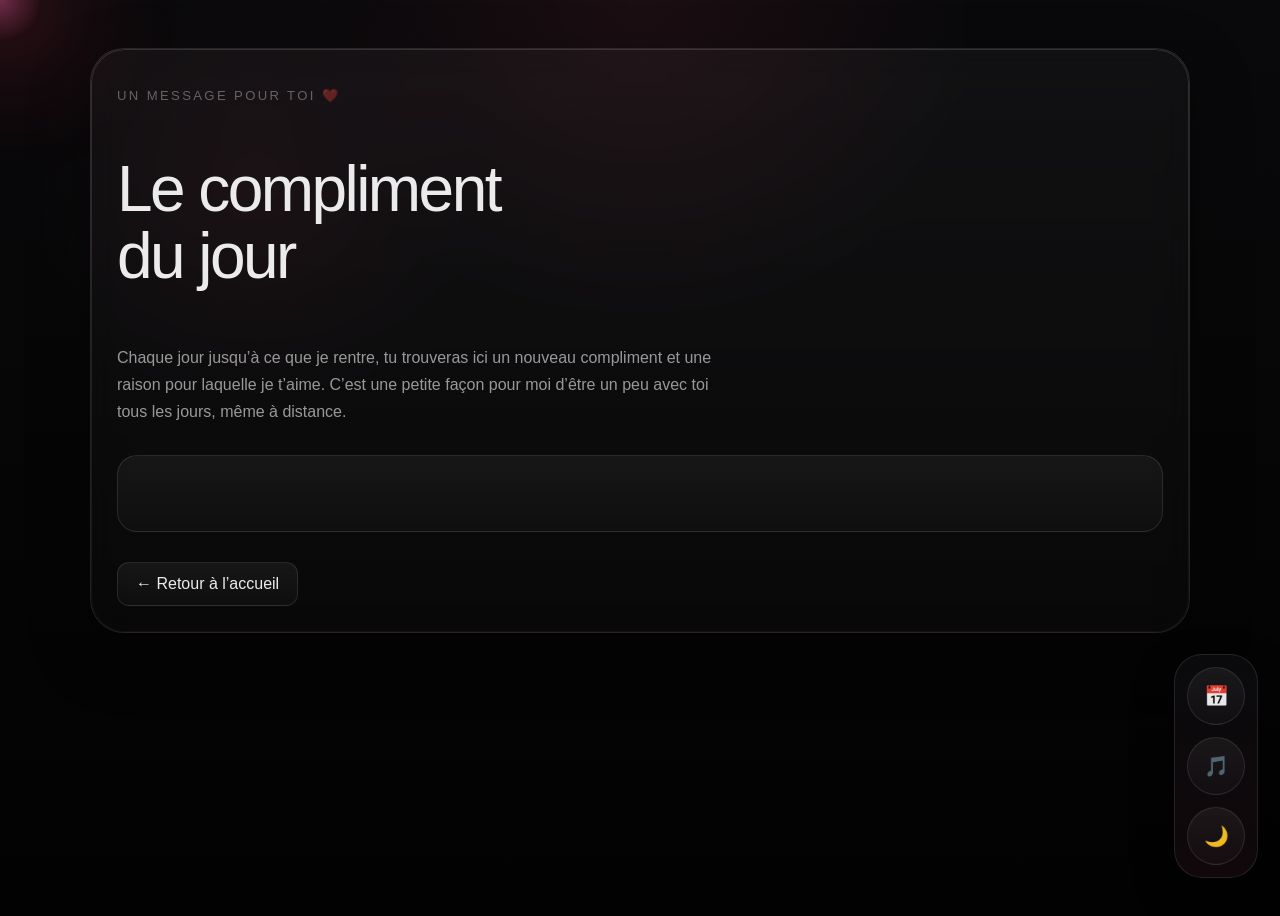
==== commit 3eafca20: "mes modifs" ====
--- a/compliments.html
+++ b/compliments.html
@@ -1,114 +1,3 @@
-<<<<<<< HEAD
-<!DOCTYPE html>
-<html lang="fr">
-
-<head>
-    <meta charset="UTF-8">
-    <meta name="viewport" content="width=device-width, initial-scale=1.0">
-    <title>Compliment du jour ❤️</title>
-    <link rel="icon"
-        href="data:image/svg+xml,<svg xmlns=%22http://www.w3.org/2000/svg%22 viewBox=%220 0 100 100%22><text y=%22.9em%22 font-size=%2290%22>❤️</text></svg>">
-    <link rel="stylesheet" href="style.css">
-</head>
-
-<body>
-    <div class="cursor-glow"></div>
-    <div class="mouse-glow"></div>
-    <div class="hearts-background" id="heartsBackground"></div>
-
-    <div class="page">
-        <section class="panel">
-            <p class="section-label">Un message pour toi ❤️</p>
-
-            <h1>Le compliment du jour</h1>
-
-            <p class="compliment-explanation">
-                Chaque jour jusqu’à ce que je rentre, tu trouveras ici un nouveau compliment et une raison pour laquelle
-                je t’aime.
-                C’est une petite façon pour moi d’être un peu avec toi tous les jours,
-                même à distance.
-            </p>
-
-            <div class="compliment-box">
-                <h2 id="complimentText"></h2>
-                <p id="reasonText" class="compliment-reason"></p>
-                <p id="dayCounter" class="compliment-day"></p>
-            </div>
-
-            <a href="index.html" class="back-button">
-                ← Retour à l’accueil
-            </a>
-        </section>
-    </div>
-
-    <div class="floating-dock">
-        <button class="dock-btn" id="datesBtn" type="button" aria-label="Dates importantes">
-            <span class="dock-icon">📅</span>
-        </button>
-
-        <button class="dock-btn" id="musicBtn" type="button" aria-label="Musique">
-            <span class="dock-icon">🎵</span>
-        </button>
-
-        <button class="dock-btn" id="themeBtn" type="button" aria-label="Changer de thème">
-            <span class="dock-icon" id="themeIcon">🌙</span>
-        </button>
-    </div>
-
-    <div class="overlay hidden" id="overlay"></div>
-
-    <aside class="side-panel hidden" id="sidePanel">
-        <div class="side-panel-header">
-            <div>
-                <p class="side-panel-label" id="panelLabel">Infos</p>
-                <h3 id="panelTitle">Titre</h3>
-            </div>
-
-            <button class="close-panel-btn" id="closePanelBtn" type="button">✕</button>
-        </div>
-
-        <div class="side-panel-body" id="panelBody"></div>
-    </aside>
-
-    <audio id="loveAudio"></audio>
-
-    <script src="script.js"></script>
-    <script src="compliments.js"></script>
-
-    <script>
-        const glow = document.querySelector(".cursor-glow");
-        let lastHeart = 0;
-
-        document.addEventListener("mousemove", function (e) {
-            if (!glow) return;
-
-            glow.style.left = e.clientX + "px";
-            glow.style.top = e.clientY + "px";
-
-            const now = Date.now();
-            if (now - lastHeart > 80) {
-                lastHeart = now;
-                createHeart(e.clientX, e.clientY);
-            }
-        });
-
-        function createHeart(x, y) {
-            const heart = document.createElement("div");
-            heart.className = "heart-trail";
-            heart.textContent = "💖";
-            heart.style.left = x + "px";
-            heart.style.top = y + "px";
-
-            document.body.appendChild(heart);
-
-            setTimeout(() => {
-                heart.remove();
-            }, 800);
-        }
-    </script>
-</body>
-
-=======
 <!DOCTYPE html>
 <html lang="fr">
 
@@ -218,5 +107,4 @@
     </script>
 </body>
 
->>>>>>> 4ca4e72 (first commit)
 </html>
--- a/style.css
+++ b/style.css
@@ -1,5 +1,4 @@
-<<<<<<< HEAD
-* {
+{
     margin: 0;
     padding: 0;
     box-sizing: border-box;
@@ -1192,46 +1191,6 @@
     display: none;
 }
 
-#siteLock {
-
-    position: fixed;
-    inset: 0;
-
-    background: #09090b;
-
-    display: flex;
-    align-items: center;
-    justify-content: center;
-
-    z-index: 9999;
-
-    text-align: center;
-
-}
-
-.lock-content {
-
-    max-width: 500px;
-    padding: 40px;
-
-    color: white;
-
-}
-
-.lock-content h1 {
-
-    font-size: 2.5rem;
-    margin-bottom: 20px;
-
-}
-
-.lock-content p {
-
-    color: rgba(255, 255, 255, 0.7);
-    margin-bottom: 10px;
-
-}
-
 #unlockInput {
 
     margin-top: 25px;
@@ -1242,20 +1201,6 @@
 
 }
 
-#unlockButton {
-
-    margin-top: 15px;
-    padding: 12px 20px;
-
-    border-radius: 10px;
-
-    background: #ff4d6d;
-    border: none;
-    color: white;
-
-    cursor: pointer;
-
-}
 
 .lock-screen {
 
@@ -1316,1300 +1261,34 @@
 
     color: rgba(255, 255, 255, 0.4);
 
-=======
-* {
-    margin: 0;
-    padding: 0;
-    box-sizing: border-box;
-}
-
-:root {
-    --bg-1: #09090b;
-    --bg-2: #020202;
-    --glow: rgba(255, 50, 80, 0.14);
-
-    --border: rgba(255, 255, 255, 0.1);
-    --border-red: rgba(255, 70, 95, 0.24);
-
-    --text: rgba(255, 255, 255, 0.92);
-    --text-soft: rgba(255, 255, 255, 0.58);
-    --text-faint: rgba(255, 255, 255, 0.34);
-
-    --panel-bg: linear-gradient(180deg, rgba(255, 255, 255, 0.035), rgba(255, 255, 255, 0.018));
-    --panel-border-glow: linear-gradient(180deg, rgba(255, 255, 255, 0.14), rgba(255, 77, 109, 0.08));
-
-    --card-bg: linear-gradient(180deg, rgba(255, 255, 255, 0.05), rgba(255, 255, 255, 0.025));
-    --card-hover: linear-gradient(180deg, rgba(255, 77, 109, 0.11), rgba(255, 255, 255, 0.03));
-
-    --dock-bg: linear-gradient(180deg, rgba(12, 12, 14, 0.85), rgba(20, 10, 14, 0.82));
-    --button-bg: linear-gradient(180deg, rgba(255, 255, 255, 0.06), rgba(255, 255, 255, 0.025));
-    --button-hover: linear-gradient(180deg, rgba(255, 77, 109, 0.15), rgba(255, 255, 255, 0.03));
-
-    --letter-card-bg:
-        radial-gradient(circle at top right, rgba(255, 77, 109, 0.15), transparent 40%),
-        linear-gradient(180deg, #14080b 0%, #1b0b10 100%);
-    --letter-card-text: rgba(255, 255, 255, 0.92);
-    --letter-card-soft: rgba(255, 255, 255, 0.75);
-    --letter-signature: #ff6b88;
-
-    --modal-bg: linear-gradient(180deg, rgba(255, 255, 255, 0.98), rgba(255, 245, 247, 0.96));
-    --modal-text: #30171a;
-
-    --shadow: 0 20px 60px rgba(0, 0, 0, 0.35);
-}
-
-body.light-theme {
-    --bg-1: #fff8fa;
-    --bg-2: #ffeef2;
-    --glow: rgba(255, 90, 120, 0.18);
-
-    --border: rgba(120, 50, 70, 0.12);
-    --border-red: rgba(255, 70, 95, 0.28);
-
-    --text: #2d1820;
-    --text-soft: rgba(45, 24, 32, 0.72);
-    --text-faint: rgba(45, 24, 32, 0.46);
-
-    --panel-bg: linear-gradient(180deg, rgba(255, 255, 255, 0.78), rgba(255, 250, 251, 0.7));
-    --panel-border-glow: linear-gradient(180deg, rgba(255, 255, 255, 0.9), rgba(255, 77, 109, 0.14));
-
-    --card-bg: linear-gradient(180deg, rgba(255, 255, 255, 0.86), rgba(255, 248, 250, 0.72));
-    --card-hover: linear-gradient(180deg, rgba(255, 220, 228, 0.95), rgba(255, 245, 247, 0.85));
-
-    --dock-bg: linear-gradient(180deg, rgba(255, 255, 255, 0.88), rgba(255, 245, 247, 0.84));
-    --button-bg: linear-gradient(180deg, rgba(255, 255, 255, 0.9), rgba(255, 244, 247, 0.75));
-    --button-hover: linear-gradient(180deg, rgba(255, 220, 228, 1), rgba(255, 240, 244, 0.9));
-
-    --letter-card-bg:
-        radial-gradient(circle at top right, rgba(255, 77, 109, 0.14), transparent 40%),
-        linear-gradient(180deg, #fff5f7 0%, #ffeef2 100%);
-    --letter-card-text: #30171a;
-    --letter-card-soft: rgba(48, 23, 26, 0.78);
-    --letter-signature: #c7304f;
-
-    --modal-bg: linear-gradient(180deg, rgba(255, 255, 255, 0.98), rgba(255, 245, 247, 0.96));
-    --modal-text: #30171a;
-
-    --shadow: 0 20px 60px rgba(120, 60, 80, 0.14);
-}
-
-body {
-    font-family: "Inter", sans-serif;
-    min-height: 100vh;
-    color: var(--text);
-    background:
-        radial-gradient(circle at top center, rgba(255, 77, 109, 0.08), transparent 30%),
-        radial-gradient(circle at 20% 20%, rgba(255, 77, 109, 0.05), transparent 18%),
-        linear-gradient(180deg, var(--bg-1) 0%, var(--bg-2) 100%);
-    overflow-x: hidden;
-    position: relative;
-    transition: background 0.3s ease, color 0.3s ease;
-}
-
-.mouse-glow {
-    position: fixed;
-    width: 320px;
-    height: 320px;
-    border-radius: 50%;
-    pointer-events: none;
-    background: radial-gradient(circle, var(--glow) 0%, rgba(255, 50, 80, 0.05) 35%, transparent 70%);
-    transform: translate(-50%, -50%);
-    z-index: 0;
-    filter: blur(18px);
-}
-
-.hearts-background {
-    position: fixed;
-    inset: 0;
-    overflow: hidden;
-    pointer-events: none;
-    z-index: 0;
-}
-
-.bg-heart {
-    position: absolute;
-    bottom: -40px;
-    color: rgba(255, 77, 109, 0.16);
-    animation: floatHeart linear forwards;
-    user-select: none;
-}
-
-@keyframes floatHeart {
-    from {
-        transform: translateY(0) scale(1);
-        opacity: 0;
-    }
-
-    15% {
-        opacity: 1;
-    }
-
-    to {
-        transform: translateY(-115vh) scale(1.3);
-        opacity: 0;
-    }
-}
-
-.page {
-    position: relative;
-    z-index: 1;
-    width: min(1100px, calc(100% - 32px));
-    margin: 0 auto;
-    padding: 40px 0 120px;
-    display: grid;
-    gap: 26px;
-}
-
-.panel {
-    border: 1px solid var(--border);
-    border-radius: 34px;
-    background: var(--panel-bg);
-    box-shadow: var(--shadow);
-    backdrop-filter: blur(14px);
-    -webkit-backdrop-filter: blur(14px);
-    padding: 26px;
-    position: relative;
-    overflow: hidden;
-}
-
-.panel::before {
-    content: "";
-    position: absolute;
-    inset: 0;
-    border-radius: inherit;
-    padding: 1px;
-    background: var(--panel-border-glow);
-    -webkit-mask: linear-gradient(#fff 0 0) content-box, linear-gradient(#fff 0 0);
-    -webkit-mask-composite: xor;
-    mask-composite: exclude;
-    pointer-events: none;
-}
-
-.section-label {
-    color: var(--text-faint);
-    text-transform: uppercase;
-    letter-spacing: 0.18em;
-    font-size: 0.82rem;
-    margin-bottom: 14px;
-}
-
-h1 {
-    font-size: clamp(2rem, 5vw, 4rem);
-    font-weight: 500;
-    line-height: 1.05;
-    letter-spacing: -0.04em;
-    max-width: 12ch;
-}
-
-.intro-text {
-    margin-top: 16px;
-    max-width: 60ch;
-    color: var(--text-soft);
-    line-height: 1.7;
-    font-size: 1rem;
-}
-
-.home-grid {
-    margin-top: 28px;
-    display: grid;
-    grid-template-columns: 1fr 1fr;
-    gap: 16px;
-}
-
-.feature-card {
-    display: block;
-    text-decoration: none;
-    color: var(--text);
-    min-height: 180px;
-    padding: 22px;
-    border-radius: 24px;
-    border: 1px solid rgba(255, 255, 255, 0.08);
-    background: var(--card-bg);
-    transition: transform 0.3s ease, border-color 0.3s ease, background 0.3s ease, box-shadow 0.3s ease;
-    position: relative;
-    overflow: hidden;
-}
-
-.feature-card::before {
-    content: "";
-    position: absolute;
-    inset: 0;
-    background: radial-gradient(circle at top right, rgba(255, 77, 109, 0.12), transparent 35%);
-    opacity: 0;
-    transition: opacity 0.3s ease;
-}
-
-.feature-card:hover {
-    transform: translateY(-4px);
-    border-color: var(--border-red);
-    background: var(--card-hover);
-    box-shadow: 0 14px 34px rgba(255, 77, 109, 0.1);
-}
-
-.feature-card:hover::before {
-    opacity: 1;
-}
-
-.feature-tag {
-    display: inline-block;
-    margin-bottom: 16px;
-    padding: 8px 12px;
-    border-radius: 999px;
-    font-size: 0.82rem;
-    color: rgba(255, 255, 255, 0.75);
-    background: rgba(255, 255, 255, 0.06);
-    border: 1px solid rgba(255, 255, 255, 0.08);
-}
-
-.feature-card h2 {
-    font-size: 1.6rem;
-    font-weight: 500;
-    margin-bottom: 10px;
-}
-
-.feature-card p {
-    color: var(--text-soft);
-    line-height: 1.6;
-}
-
-.large-card {
-    min-height: 220px;
-}
-
-/* Lettre simple */
-
-.love-letter-card {
-    width: min(100%, 560px);
-    margin: 0 auto;
-    display: block;
-    border: none;
-    background: transparent;
-    cursor: pointer;
-}
-
-.love-letter-paper {
-    padding: 28px 24px;
-    border-radius: 24px;
-    background: var(--letter-card-bg);
-    color: var(--letter-card-text);
-    border: 1px solid var(--border);
-    box-shadow: 0 18px 40px rgba(0, 0, 0, 0.28);
-    transition: transform 0.25s ease, box-shadow 0.25s ease;
-    text-align: left;
-}
-
-.love-letter-paper h2 {
-    color: var(--letter-card-text);
-}
-
-.love-letter-paper p {
-    color: var(--letter-card-soft);
-}
-
-.love-letter-paper .signature {
-    color: var(--letter-signature);
-}
-
-.love-letter-paper::before {
-    content: "";
-    position: absolute;
-    inset: 0;
-
-    background:
-        linear-gradient(120deg, transparent 40%, rgba(255, 77, 109, 0.15), transparent 60%);
-
-    opacity: 0.25;
-
-    pointer-events: none;
-}
-
-.love-letter-card:hover .love-letter-paper {
-    transform: translateY(-4px) scale(1.01);
-
-    box-shadow:
-        0 24px 48px rgba(0, 0, 0, 0.32),
-        0 0 20px rgba(255, 77, 109, 0.15);
-}
-
-.love-letter-card:hover .love-letter-paper {
-    transform: translateY(-3px);
-    box-shadow: 0 24px 48px rgba(0, 0, 0, 0.32);
-}
-
-.letter-kicker {
-    color: #c7304f;
-    font-weight: 600;
-    margin-bottom: 10px;
-}
-
-.love-letter-paper h2,
-.letter-modal-card h2 {
-    font-size: clamp(1.4rem, 3vw, 2rem);
-    margin-bottom: 12px;
-}
-
-.love-letter-paper p,
-.letter-modal-card p {
-    line-height: 1.6;
-    margin-bottom: 10px;
-}
-
-.signature {
-    margin-top: 14px;
-    font-weight: 600;
-    color: #a61d39;
-}
-
-.letter-hint {
-    display: block;
-    margin-top: 12px;
-    color: var(--text-soft);
-    text-align: center;
-}
-
-/* Dock fixe */
-
-.floating-dock {
-    position: fixed;
-    right: 22px;
-    bottom: 22px;
-    z-index: 30;
-    display: flex;
-    flex-direction: column;
-    gap: 12px;
-    padding: 12px;
-    border-radius: 28px;
-    border: 1px solid var(--border);
-    background: var(--dock-bg);
-    backdrop-filter: blur(18px);
-    -webkit-backdrop-filter: blur(18px);
-    box-shadow: 0 16px 40px rgba(0, 0, 0, 0.34);
-}
-
-.dock-btn {
-    width: 58px;
-    height: 58px;
-    border-radius: 50%;
-    border: 1px solid var(--border);
-    background: var(--button-bg);
-    color: var(--text);
-    cursor: pointer;
-    display: grid;
-    place-items: center;
-    transition: transform 0.25s ease, border-color 0.25s ease, background 0.25s ease, box-shadow 0.25s ease;
-}
-
-.dock-btn:hover {
-    transform: translateY(-2px) scale(1.03);
-    border-color: var(--border-red);
-    background: var(--button-hover);
-    box-shadow: 0 10px 24px rgba(255, 77, 109, 0.16);
-}
-
-.dock-icon {
-    font-size: 1.25rem;
-}
-
-/* Overlay */
-
-.overlay {
-    position: fixed;
-    inset: 0;
-    background: rgba(0, 0, 0, 0.45);
-    backdrop-filter: blur(4px);
-    z-index: 39;
-}
-
-/* Panneau latéral */
-
-.side-panel {
-    position: fixed;
-    top: 20px;
-    right: 20px;
-    width: min(420px, calc(100% - 24px));
-    max-height: calc(100vh - 40px);
-    overflow: auto;
-    z-index: 40;
-    border-radius: 28px;
-    border: 1px solid var(--border);
-    background: var(--dock-bg);
-    box-shadow: 0 24px 60px rgba(0, 0, 0, 0.4);
-    padding: 20px;
-}
-
-.side-panel-header {
-    display: flex;
-    align-items: flex-start;
-    justify-content: space-between;
-    gap: 16px;
-    margin-bottom: 18px;
-}
-
-.side-panel-label {
-    color: var(--text-faint);
-    text-transform: uppercase;
-    letter-spacing: 0.16em;
-    font-size: 0.75rem;
-    margin-bottom: 8px;
-}
-
-.side-panel-header h3 {
-    font-size: 1.5rem;
-    font-weight: 500;
-}
-
-.close-panel-btn,
-.close-letter-btn {
-    width: 42px;
-    height: 42px;
-    border-radius: 50%;
-    border: 1px solid rgba(255, 255, 255, 0.08);
-    background: rgba(255, 255, 255, 0.06);
-    color: white;
-    cursor: pointer;
-    flex-shrink: 0;
-}
-
-.side-panel-body {
-    color: var(--text-soft);
-    line-height: 1.7;
-}
-
-.panel-big-text {
-    font-size: 1.05rem;
-    color: var(--text-soft);
-    line-height: 1.8;
-}
-
-/* Contrôles musique */
-
-.music-controls {
-    display: flex;
-    gap: 12px;
-    margin-top: 18px;
-    flex-wrap: wrap;
-}
-
-.music-control-btn {
-    min-width: 56px;
-    height: 56px;
-    border-radius: 50%;
-    border: 1px solid rgba(255, 255, 255, 0.08);
-    background: linear-gradient(180deg, rgba(255, 255, 255, 0.06), rgba(255, 255, 255, 0.025));
-    color: white;
-    cursor: pointer;
-    font-size: 1.1rem;
-}
-
-.volume-control {
-    margin-top: 18px;
-    display: grid;
-    gap: 10px;
-}
-
-.volume-control label {
-    color: var(--text-soft);
-}
-
-.volume-control input {
-    width: 100%;
-}
-
-/* Modal lettre */
-
-.letter-modal {
-    position: fixed;
-    inset: 0;
-    z-index: 45;
-    display: grid;
-    place-items: center;
-    padding: 20px;
-    background: rgba(0, 0, 0, 0.55);
-    backdrop-filter: blur(4px);
-}
-
-.letter-modal-card {
-    position: relative;
-
-    width: min(900px, 92vw);
-
-    max-height: 90vh;
-
-    overflow: auto;
-
-    padding: 40px 42px;
-
-    border-radius: 28px;
-
-    background: var(--letter-card-bg);
-
-    color: var(--letter-card-text);
-
-    border: 1px solid var(--border);
-
-    box-shadow: 0 30px 80px rgba(0, 0, 0, 0.45);
-}
-
-@media (max-width: 640px) {
-
-    .letter-modal-card {
-        width: 95vw;
-        padding: 28px 22px;
-    }
-
-    .letter-modal-card h2 {
-        font-size: 1.6rem;
-    }
-
-}
-
-.letter-modal-card {
-    animation: letterOpen 0.35s ease;
-}
-
-@keyframes letterOpen {
-    from {
-        transform: scale(0.92);
-        opacity: 0;
-    }
-
-    to {
-        transform: scale(1);
-        opacity: 1;
-    }
-}
-
-.letter-modal-card p {
-    font-size: 1.05rem;
-    line-height: 1.9;
-}
-
-.letter-modal-card h2 {
-    font-size: 2rem;
-    margin-bottom: 18px;
-}
-
-.letter-modal-card .signature {
-    margin-top: 28px;
-    font-size: 1.1rem;
-}
-
-.letter-modal-card h2 {
-    color: var(--letter-card-text);
-}
-
-.letter-modal-card p {
-    color: var(--letter-card-soft);
-}
-
-.letter-modal-card .signature {
-    color: var(--letter-signature);
-}
-
-.close-letter-btn {
-    position: absolute;
-    top: 16px;
-    right: 16px;
-    color: var(--letter-card-text);
-    background: rgba(255, 255, 255, 0.08);
-    border: 1px solid var(--border);
-}
-
-.close-letter-btn {
-    position: absolute;
-    top: 16px;
-    right: 16px;
-    color: #30171a;
-    background: rgba(0, 0, 0, 0.06);
-}
-
-/* Utilitaires */
-
-.hidden {
-    display: none;
-}
-
-.reveal {
-    opacity: 0;
-    transform: translateY(24px);
-    animation: revealUp 0.8s ease forwards;
-}
-
-.delay-1 {
-    animation-delay: 0.18s;
-}
-
-@keyframes revealUp {
-    to {
-        opacity: 1;
-        transform: translateY(0);
-    }
-}
-
-/* Responsive */
-
-@media (max-width: 900px) {
-    .page {
-        width: min(100%, calc(100% - 24px));
-        padding: 22px 0 120px;
-        gap: 18px;
-    }
-
-    .panel {
-        padding: 18px;
-        border-radius: 26px;
-    }
-
-
-
-    .large-card {
-        min-height: 180px;
-    }
-}
-
-@media (max-width: 640px) {
-    .mouse-glow {
-        width: 220px;
-        height: 220px;
-    }
-
-    .panel {
-        padding: 14px;
-        border-radius: 22px;
-    }
-
-    h1 {
-        max-width: 100%;
-    }
-
-    .feature-card {
-        min-height: 150px;
-        padding: 18px;
-        border-radius: 18px;
-    }
-
-    .feature-card h2 {
-        font-size: 1.3rem;
-    }
-
-    .love-letter-paper {
-        padding: 20px 18px;
-    }
-
-    .floating-dock {
-        right: 14px;
-        bottom: 14px;
-        padding: 10px;
-        border-radius: 24px;
-    }
-
-    .dock-btn {
-        width: 52px;
-        height: 52px;
-    }
-
-    .side-panel {
-        top: auto;
-        right: 12px;
-        left: 12px;
-        bottom: 12px;
-        width: auto;
-        max-height: 72vh;
-        border-radius: 24px;
-    }
-}
-
-.dates-stack {
-    display: grid;
-    gap: 12px;
-    margin-top: 8px;
-}
-
-.date-item {
-    padding: 16px 16px 14px;
-    border-radius: 18px;
-    border: 1px solid var(--border);
-    background: var(--card-bg);
-}
-
-.date-item-label {
-    display: block;
-    font-size: 0.8rem;
-    letter-spacing: 0.12em;
-    text-transform: uppercase;
-    color: var(--text-faint);
-    margin-bottom: 8px;
-}
-
-.date-item-value {
-    font-size: 1.02rem;
-    line-height: 1.7;
-    color: var(--text-soft);
-}
-
-.date-item {
-    padding: 16px 16px 14px;
-    border-radius: 18px;
-    border: 1px solid var(--border);
-    background: var(--card-bg);
-    cursor: pointer;
-    transition: transform 0.25s ease, border-color 0.25s ease, background 0.25s ease, box-shadow 0.25s ease;
-    user-select: none;
-}
-
-.date-item:hover {
-    transform: translateY(-2px);
-    border-color: var(--border-red);
-    background: var(--card-hover);
-    box-shadow: 0 10px 24px rgba(255, 77, 109, 0.08);
-}
-
-.date-item-label {
-    display: block;
-    font-size: 0.8rem;
-    letter-spacing: 0.12em;
-    text-transform: uppercase;
-    color: var(--text-faint);
-    margin-bottom: 8px;
-}
-
-.date-item-value {
-    font-size: 1.02rem;
-    line-height: 1.7;
-    color: var(--text-soft);
-    transition: filter 0.25s ease, opacity 0.25s ease;
-}
-
-.date-item-label {
-    display: block;
-    font-size: 0.8rem;
-    letter-spacing: 0.12em;
-    text-transform: uppercase;
-    color: var(--text-faint);
-    margin-bottom: 8px;
-    transition: filter 0.25s ease, opacity 0.25s ease;
-}
-
-.date-item.is-hidden .date-item-label {
-    filter: blur(8px);
-    opacity: 0.9;
-}
-
-.date-item.is-revealed .date-item-label {
-    filter: blur(0);
-    opacity: 1;
-}
-
-.date-item-hint {
-    display: inline-block;
-    margin-top: 10px;
-    font-size: 0.82rem;
-    color: var(--text-faint);
-}
-
-.compliment-reason {
-    margin-top: 20px;
-    font-size: 1.2rem;
-    color: var(--text-soft);
-    line-height: 1.8;
-}
-
-.compliment-day {
-    margin-top: 25px;
-    font-size: 0.9rem;
-    color: var(--text-faint);
-}
-
-.compliment-explanation {
-
-    margin-top: 15px;
-    max-width: 600px;
-    line-height: 1.7;
-    color: var(--text-soft);
-
-}
-
-.compliment-box {
-
-    margin-top: 30px;
-    padding: 25px;
-
-    border-radius: 20px;
-
-    border: 1px solid var(--border);
-
-    background: var(--card-bg);
-
-}
-
-.back-button {
-
-    display: inline-block;
-
-    margin-top: 30px;
-    padding: 12px 18px;
-
-    border-radius: 12px;
-
-    border: 1px solid var(--border);
-
-    background: var(--button-bg);
-
-    text-decoration: none;
-
-    color: var(--text);
-
-    transition: 0.25s;
-
-}
-
-.back-button:hover {
-
-    border-color: var(--border-red);
-
-    background: var(--button-hover);
-
-}
-
-.cursor-glow {
-    position: fixed;
-    left: 0;
-    top: 0;
-    width: 80px;
-    height: 80px;
-    border-radius: 50%;
-    pointer-events: none;
-    transform: translate(-50%, -50%);
-    z-index: 9999;
-    background: radial-gradient(circle,
-            rgba(255, 105, 180, 0.35) 0%,
-            rgba(255, 105, 180, 0.15) 40%,
-            rgba(255, 105, 180, 0) 75%);
-}
-
-.heart-trail {
-    position: fixed;
-    pointer-events: none;
-    z-index: 9999;
-    font-size: 16px;
-    transform: translate(-50%, -50%);
-    animation: heartFade 0.8s linear forwards;
-}
-
-@keyframes heartFade {
-    0% {
-        opacity: 1;
-        transform: translate(-50%, -50%) scale(1);
-    }
-
-    100% {
-        opacity: 0;
-        transform: translate(-50%, -80px) scale(1.4);
-    }
-}
-
-/* =========================
-   THÈME COMMUN POUR LES JEUX
-   ========================= */
-
-.game-page {
-    position: relative;
-    z-index: 1;
-    width: min(1100px, calc(100% - 32px));
-    margin: 0 auto;
-    padding: 40px 0 120px;
-    display: grid;
-    gap: 26px;
-}
-
-.game-panel {
-    border: 1px solid var(--border);
-    border-radius: 34px;
-    background: var(--panel-bg);
-    box-shadow: var(--shadow);
-    backdrop-filter: blur(14px);
-    -webkit-backdrop-filter: blur(14px);
-    padding: 26px;
-    position: relative;
-    overflow: hidden;
-}
-
-.game-panel::before {
-    content: "";
-    position: absolute;
-    inset: 0;
-    border-radius: inherit;
-    padding: 1px;
-    background: var(--panel-border-glow);
-    -webkit-mask: linear-gradient(#fff 0 0) content-box, linear-gradient(#fff 0 0);
-    -webkit-mask-composite: xor;
-    mask-composite: exclude;
-    pointer-events: none;
-}
-
-.game-title {
-    font-size: clamp(2rem, 5vw, 4rem);
-    font-weight: 500;
-    line-height: 1.05;
-    letter-spacing: -0.04em;
-    max-width: 16ch;
-}
-
-.game-subtitle {
-    margin-top: 14px;
-    color: var(--text-soft);
-    line-height: 1.7;
-    font-size: 1rem;
-}
-
-.game-topbar {
-    margin-top: 24px;
-    display: flex;
-    flex-wrap: wrap;
-    gap: 12px;
-}
-
-.game-stat {
-    padding: 12px 16px;
-    border-radius: 16px;
-    border: 1px solid var(--border);
-    background: var(--card-bg);
-    color: var(--text-soft);
-    font-size: 0.98rem;
-}
-
-.game-actions {
-    margin-top: 22px;
-    display: flex;
-    flex-wrap: wrap;
-    gap: 12px;
-}
-
-.game-button,
-.game-link {
-    display: inline-flex;
-    align-items: center;
-    justify-content: center;
-    min-height: 52px;
-    padding: 12px 18px;
-    border-radius: 16px;
-    border: 1px solid var(--border);
-    background: var(--button-bg);
-    color: var(--text);
-    text-decoration: none;
-    cursor: pointer;
-    transition: transform 0.25s ease, border-color 0.25s ease, background 0.25s ease, box-shadow 0.25s ease;
-}
-
-.game-button:hover,
-.game-link:hover {
-    transform: translateY(-2px);
-    border-color: var(--border-red);
-    background: var(--button-hover);
-    box-shadow: 0 10px 24px rgba(255, 77, 109, 0.16);
-}
-
-.game-button {
-    font: inherit;
-}
-
-.game-area {
-    position: relative;
-    width: 100%;
-    min-height: 420px;
-    border-radius: 28px;
-    border: 1px solid var(--border);
-    background: var(--card-bg);
-    box-shadow: var(--shadow);
-    overflow: hidden;
-    padding: 20px;
-}
-
-.reward-box {
-    border: 1px solid var(--border);
-    border-radius: 28px;
-    background: var(--panel-bg);
-    box-shadow: var(--shadow);
-    backdrop-filter: blur(14px);
-    -webkit-backdrop-filter: blur(14px);
-    padding: 26px;
-    position: relative;
-    overflow: hidden;
-    animation: letterOpen 0.35s ease;
-}
-
-.reward-box::before {
-    content: "";
-    position: absolute;
-    inset: 0;
-    border-radius: inherit;
-    padding: 1px;
-    background: var(--panel-border-glow);
-    -webkit-mask: linear-gradient(#fff 0 0) content-box, linear-gradient(#fff 0 0);
-    -webkit-mask-composite: xor;
-    mask-composite: exclude;
-    pointer-events: none;
-}
-
-.reward-box h2 {
-    font-size: clamp(1.4rem, 3vw, 2rem);
-    margin-bottom: 12px;
-}
-
-.reward-box p {
-    color: var(--text-soft);
-    line-height: 1.7;
-}
-
-#rewardText {
-    font-size: 1.05rem;
-    color: var(--text);
-    line-height: 1.8;
-}
-
-/* éléments des jeux */
-.heart,
-.flash-heart,
-.choice-heart {
-    position: absolute;
-    cursor: pointer;
-    user-select: none;
-    transition: transform 0.18s ease, filter 0.18s ease;
-}
-
-.heart:hover,
-.flash-heart:hover,
-.choice-heart:hover {
-    transform: scale(1.08);
-    filter: drop-shadow(0 0 10px rgba(255, 77, 109, 0.35));
-}
-
-.choice-heart {
-    position: static;
-    font-size: 70px;
-}
-
-.memory-grid {
-    display: grid;
-    grid-template-columns: repeat(4, 1fr);
-    gap: 14px;
-}
-
-.card {
-    height: 100px;
-    border-radius: 20px;
-    border: 1px solid var(--border);
-    background: var(--card-bg);
-    display: flex;
-    align-items: center;
-    justify-content: center;
-    font-size: 2rem;
-    cursor: pointer;
-    user-select: none;
-    transition: transform 0.22s ease, border-color 0.22s ease, background 0.22s ease, box-shadow 0.22s ease;
-}
-
-.card:hover {
-    transform: translateY(-2px);
-    border-color: var(--border-red);
-    background: var(--card-hover);
-    box-shadow: 0 10px 24px rgba(255, 77, 109, 0.1);
-}
-
-.card.flipped,
-.card.matched {
-    border-color: var(--border-red);
-    background: var(--card-hover);
-}
-
-@media (max-width: 900px) {
-    .game-page {
-        width: min(100%, calc(100% - 24px));
-        padding: 22px 0 120px;
-        gap: 18px;
-    }
-
-    .game-panel,
-    .reward-box {
-        padding: 18px;
-        border-radius: 26px;
-    }
-}
-
-@media (max-width: 640px) {
-
-    .game-panel,
-    .reward-box {
-        padding: 14px;
-        border-radius: 22px;
-    }
-
-    .game-area {
-        min-height: 340px;
-        border-radius: 22px;
-        padding: 14px;
-    }
-
-    .memory-grid {
-        grid-template-columns: repeat(4, 1fr);
-        gap: 10px;
-    }
-
-    .card {
-        height: 76px;
-        font-size: 1.6rem;
-        border-radius: 16px;
-    }
-
-    .game-actions {
-        flex-direction: column;
-    }
-
-    .game-button,
-    .game-link {
-        width: 100%;
-    }
-}
-
-/* Dock plus petite sur les pages de jeux */
-
-body.game-mode .floating-dock {
-    right: 14px;
-    bottom: 14px;
-    padding: 8px;
-    border-radius: 22px;
-    gap: 8px;
-}
-
-body.game-mode .dock-btn {
-    width: 44px;
-    height: 44px;
-}
-
-body.game-mode .dock-icon {
-    font-size: 1rem;
-}
-
-body.game-mode .floating-dock {
-    opacity: 0.7;
-}
-
-body.game-mode .floating-dock:hover {
-    opacity: 1;
-}
-
-body.game-mode .floating-dock {
-    bottom: 30px;
-}
-
-.internal-page {
-    margin-top: 40px;
-}
-
-.hidden {
-    display: none;
-}
-
-#unlockInput {
-
-    margin-top: 25px;
-    padding: 12px;
-
-    border-radius: 10px;
-    border: none;
-
-}
-
-
-.lock-screen {
-
-    position: fixed;
-    inset: 0;
-
-    display: flex;
-    align-items: center;
-    justify-content: center;
-
-    z-index: 9999;
-
-    background:
-        radial-gradient(circle at top center, rgba(255, 77, 109, 0.08), transparent 30%),
-        radial-gradient(circle at 20% 20%, rgba(255, 77, 109, 0.05), transparent 18%),
-        linear-gradient(180deg, #09090b 0%, #020202 100%);
-
-}
-
-.lock-panel {
-
-    max-width: 600px;
-    text-align: center;
-
-    padding: 40px;
-
-}
-
-.unlock-area {
-
-    margin-top: 25px;
-
-    display: flex;
-    flex-direction: column;
-    gap: 12px;
-
-    align-items: center;
-
-}
-
-#unlockInput {
-
-    padding: 12px 16px;
-
-    border-radius: 12px;
-
-    border: 1px solid var(--border);
-
-    background: rgba(255, 255, 255, 0.05);
-
-    color: white;
-
-    outline: none;
-
-}
-
-#unlockInput::placeholder {
-
-    color: rgba(255, 255, 255, 0.4);
-
-}
-
-.lock-screen {
-
-    padding: 20px;
-
-}
-
-.lock-panel {
-
-    width: 100%;
-    max-width: 600px;
-
-    padding: 30px;
-
-}
-
-@media (max-width:600px) {
-
-    .lock-panel {
-
-        padding: 24px 18px;
-
-    }
-
-    .lock-panel h1 {
-
-        font-size: 2rem;
-
-    }
-
->>>>>>> 4ca4e72 (first commit)
+}
+
+.lock-screen {
+
+    padding: 20px;
+
+}
+
+.lock-panel {
+
+    width: 100%;
+    max-width: 600px;
+
+    padding: 30px;
+
+}
+
+@media (max-width:600px) {
+
+    .lock-panel {
+
+        padding: 24px 18px;
+
+    }
+
+    .lock-panel h1 {
+
+        font-size: 2rem;
+
+    }
 }
